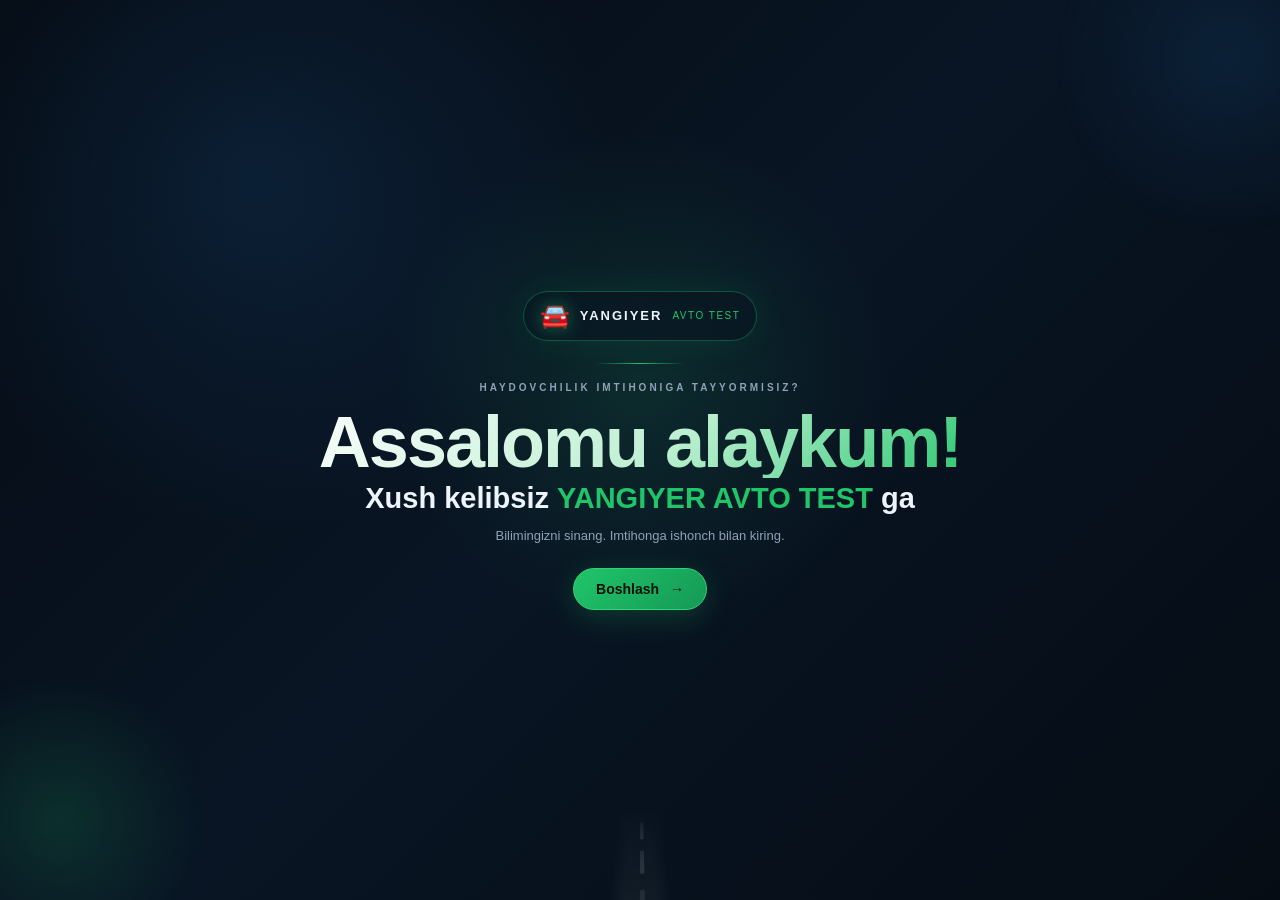
==== app/index.html @ a17d2ba6 "Add files via upload" ====
<!doctype html>
<html lang="uz" data-script="latn">
<head>
<meta charset="utf-8">
<meta name="viewport" content="width=device-width,initial-scale=1">
<title>YANGIYER AVTO TEST</title>
<link rel="stylesheet" href="style.css">
<link rel="stylesheet" href="dev-mode.css">
<script src="til.js"></script>
</head>
<body>
<!-- Zamonaviy kirish animatsiyasi -->
<div id="welcomeIntro" class="welcome-intro" aria-hidden="false">
  <div class="welcome-glow welcome-glow-a"></div>
  <div class="welcome-glow welcome-glow-b"></div>
  <div class="welcome-road"><i></i><i></i><i></i></div>
  <div class="welcome-content">
    <div class="welcome-badge"><span>🚘</span><b>YANGIYER</b><em>AVTO TEST</em></div>
    <div class="welcome-line"></div>
    <p class="welcome-small">HAYDOVCHILIK IMTIHONIGA TAYYORMISIZ?</p>
    <h1>Assalomu alaykum!</h1>
    <h2>Xush kelibsiz <span>YANGIYER AVTO TEST</span> ga</h2>
    <p class="welcome-desc">Bilimingizni sinang. Imtihonga ishonch bilan kiring.</p>
    <button id="welcomeSkip" class="welcome-skip">Boshlash <span>→</span></button>
  </div>
</div>

<div class="app-shell">
<header class="topbar">
  <div class="brand"><div class="brand-mark">YA</div><div><strong>YANGIYER AVTO TEST</strong></div></div>
  <nav class="top-actions">
    <button id="homeBtn" class="top-btn">⌂ Bosh sahifa</button>
    <button id="templatesBtn" class="top-btn"></button>
  </nav>
  <div class="top-right"><button id="fullscreenTopBtn" class="top-btn fullscreen-top-btn" type="button">⛶ To‘liq ekran</button><span id="topExamTimer" class="top-exam-timer" hidden>⏱ <b>25:00</b></span><!--<button id="themeBtn" class="icon-btn">☾ Dark</button>---></div>
</header>



<!-- BOSH SAHIFA: faqat menyu va ko‘rinish yangilandi -->
<section id="homeView" class="page-view home-view">
  <div class="home-hero panel">
    <div class="home-hero-copy">
      <div class="home-kicker">YANGIYER AVTO TEST · OFFLINE</div>
      <h1 id="homeWelcomeTitle">Yo‘l qoidalarini o‘rganish va imtihonga tayyorlanish</h1>
      <p id="homeWelcomeText">Kerakli bo‘limni tanlang, savollarni ishlang va bilimingizni mustahkamlang.</p>
      <button id="homeLoginBtn" class="home-start"><span aria-hidden="true">▶</span> <span id="homeExamText">Imtihonni boshlash</span></button>
    </div>
    <div class="home-hero-stats" aria-label="Dastur tarkibi">
      <div class="home-stat"><b id="homeQuestionStat">1 310</b><span>Savol</span></div>
      <div class="home-stat"><b id="homeTemplateStat">66</b><span>Shablon</span></div>
      <div class="home-stat"><b>100%</b><span>Offline</span></div>
    </div>
  </div>

  <div class="home-section-head">
    <div><h2>O‘quv bo‘limlari</h2><p>Kerakli bo‘limni tanlang va boshlang.</p></div>
  </div>
  <div class="home-menu">
    <button class="home-menu-card" id="homeTemplatesBtn" type="button">
      <span class="home-menu-icon" aria-hidden="true">▤</span><div><b id="homeTemplatesText">Shablonlar</b><small>Imtihon savollari jamlanmasi</small></div><span class="home-menu-arrow" aria-hidden="true">→</span>
    </button>
    <button class="home-menu-card" id="homeGeneralTestBtn" type="button">
      <span class="home-menu-icon" aria-hidden="true">◉</span><div><b>Umumiy testlar</b><small>20, 50 yoki 100 ta savol</small></div><span class="home-menu-arrow" aria-hidden="true">→</span>
    </button>
    <button class="home-menu-card" id="homeAllQuestionsBtn" type="button">
      <span class="home-menu-icon" aria-hidden="true">☷</span><div><b>Barcha savollar</b><small>1 310 ta savol — tartib bo‘yicha</small></div><span class="home-menu-arrow" aria-hidden="true">→</span>
    </button>
    <button class="home-menu-card" id="homeTopicsBtn" type="button">
      <span class="home-menu-icon" aria-hidden="true">▦</span><div><b id="homeTopicsText">Mavzular bo‘yicha</b><small id="homeTopicsSub">Yo‘l harakati qoidalari mavzulari</small></div><span class="home-menu-arrow" aria-hidden="true">→</span>
    </button>
    <button class="home-menu-card" id="homeResultsBtn" type="button">
      <span class="home-menu-icon" aria-hidden="true">◷</span><div><b id="homeResultsText">Natijalar</b><small id="homeResultsSub">Oxirgi test natijangiz</small></div><span class="home-menu-arrow" aria-hidden="true">→</span>
    </button>
    <button class="home-menu-card" id="homeSettingsBtn" type="button">
      <span class="home-menu-icon" aria-hidden="true">⚙</span><div><b id="homeSettingsText">Sozlamalar</b><small id="homeSettingsSub">Test ko‘rinishini sozlash</small></div><span class="home-menu-arrow" aria-hidden="true">→</span>
    </button>
  </div>
  <div class="home-offline-note"><span aria-hidden="true">✓</span> Dastur internet talab qilmaydi. Savollar, rasmlar va videolar kompyuterning o‘zidan ochiladi.</div>
</section>

<!-- SHABLONLAR PANELI -->
<section id="templatesView" class="page-view templates-view" hidden>
  <div class="templates-head">
    <div><div class="home-kicker">2-QADAM</div><h1>Shablonlar</h1></div>
    <div class="home-actions">
    </div>
  </div>
  <input id="templateSearch" class="search template-search" placeholder="⌕  Shablon qidirish...">
  <div id="templateGrid" class="template-grid"></div>
</section>

<!-- MAVZULAR: savollar mavzu bo‘yicha topics.js orqali ajratiladi -->
<section id="topicsView" class="page-view topics-view" hidden>
  <div class="topics-head"><div><div class="home-kicker">MAVZUNI TANLANG</div><h1>Mavzular bo‘yicha test</h1><p>Kerakli mavzuni tanlang. Shu mavzuga tegishli savollar alohida test bo‘lib ochiladi.</p></div><button id="topicsBackHome" class="nav-btn" type="button">← Bosh sahifa</button></div>
  <div class="topics-tools"><input id="topicSearch" class="search" type="search" placeholder="Mavzu qidirish..."><span id="topicCountLabel">Mavzular</span></div>
  <div id="topicGrid" class="topic-grid"></div>
  <p class="topics-footnote">Mavzu guruhlari <code>topics.js</code> faylida boshqariladi. Bir savol bir nechta mavzuga tegishli bo‘lishi mumkin.</p>
</section>

<!-- UMUMIY TESTLAR: savollar sonini tanlash -->
<section id="generalTestView" class="page-view option-view" hidden>
  <div class="option-panel panel">
    <div class="home-kicker">YANGIYER AVTO TEST</div>
    <h1>Umumiy testlar</h1>
    <p>Test uchun savollar sonini tanlang. Savollar va javob variantlari har safar aralashtiriladi.</p>
    <div class="test-count-grid">
      <button class="test-count-card" data-general-count="20"><strong>20</strong><span>ta savol</span><small>Qisqa test</small></button>
      <button class="test-count-card" data-general-count="50"><strong>50</strong><span>ta savol</span><small>O‘rta test</small></button>
      <button class="test-count-card" data-general-count="100"><strong>100</strong><span>ta savol</span><small>To‘liq test</small></button>
    </div>
    <button id="generalBackHome" class="nav-btn option-back">← Bosh sahifa</button>
  </div>
</section>

<!-- SOZLAMALAR: javoblarni aralashtirish faqat shablonlarga ta'sir qiladi -->
<section id="settingsView" class="page-view option-view" hidden>
  <div class="option-panel panel settings-panel">
    <div class="home-kicker">YANGIYER AVTO TEST</div>
    <h1>Sozlamalar</h1>
    <div class="settings-option">
      <div><b>Shablonlarda javob variantlarini aralashtirish</b><p>Faqat “Shablonlar” bo‘limiga ta’sir qiladi. O‘chirib qo‘yilsa, javoblar asl tartibida ko‘rsatiladi.</p></div>
      <label class="switch-control"><input id="shuffleTemplateAnswers" type="checkbox"><span class="switch-slider"></span></label>
    </div>
    <div class="settings-note">“Umumiy testlar” va “Barcha savollar” bo‘limlarida javob variantlari doimo aralashtiriladi. Bu sozlama ularga ta’sir qilmaydi.</div>
    <div class="settings-admin-card dev-settings-card">
      <div><b>Dasturchi rejimi</b><p>Saytdagi matn, savol, javob, shablon, rasm va videolarni shu yerning o‘zida tahrirlash. Faqat dasturchi login/paroli bilan yoqiladi.</p></div>
      <label class="switch-control" title="Dasturchi rejimi"><input id="devModeSwitch" type="checkbox"><span class="switch-slider"></span></label>
    </div>
    <div class="settings-admin-card update-settings-card">
      <div><b>Dastur versiyasi va yangilanish</b><p>Manbani o‘zingiz tanlang. GitHub va Google Drive bir-biridan mustaqil tekshiriladi.</p></div>
      <div class="settings-auto-update">
        <div><b>Avtomatik yangilash</b><p>Yoqilsa, dastur ochiq turganda GitHub har 10 daqiqada tekshiriladi va yangi savollar o‘zi yuklanadi. O‘chiq bo‘lsa — faqat qo‘lda yangilanadi.</p></div>
        <label class="switch-control" title="Avtomatik yangilash"><input id="autoUpdateSwitch" type="checkbox"><span class="switch-slider"></span></label>
      </div>
      <div class="settings-update-actions">
        <button id="checkGithubBtn" class="next-btn" type="button">GitHub’dan yangilash</button>
        <button id="checkDriveBtn" class="nav-btn" type="button">Google Drive’dan yangilash</button>
      </div>
      <div class="settings-version-row"><span>Mahalliy versiya: <b id="currentAppVersion">1.0.0</b></span><span id="updateStatus" role="status">Yangilanish tekshirilmagan.</span></div>
      <div class="settings-local-zip"><b>ZIP fayldan qo‘lda yangilash</b><p>Drive brauzer CORS ruxsatini bermasa, yuklab olingan ZIP’ni shu yerdan tanlang.</p><input id="localUpdateZip" type="file" accept=".zip,application/zip"><button id="installLocalZipBtn" class="nav-btn" type="button">ZIP’dan yangilash</button></div>
    </div>
    <button id="settingsBackHome" class="nav-btn option-back">← Bosh sahifa</button>
  </div>
</section>

<!-- TEST ICHKI QISMI. V9 parser va barcha funksiyalar saqlangan. Python paneli CSS orqali yashiriladi. -->
<main id="quizView" class="workspace" hidden>
  <aside class="sidebar panel legacy-hidden-panel">
    <div class="side-head"><h2>YANGIYER AVTO TEST</h2><button id="refreshBtn" class="mini-btn">↻</button></div>
    <input id="search" class="search" placeholder="⌕  Qidirish...">
    <div id="list" class="file-list"></div>
    <div class="side-total"><div>Jami</div><b id="fileCount">0 ta fayl</b><span id="questionTotal">0 ta savol</span></div>
  </aside>
  <section class="center">
    <div id="empty" class="panel empty"><div class="empty-icon">🚗</div><h2>YANGIYER AVTO TEST</h2><p>Shablonlar panelidan kerakli shablonni tanlang.</p></div>
    <div id="quiz" hidden>
      <div class="quiz-head panel"><div class="quiz-head-left"><div class="quiz-head-question"><div class="question-count"><span data-i18n="question">Savol</span>: <b id="counter">1 / 0</b></div><div id="quizTemplateLabel" class="quiz-template-inline" aria-live="polite"></div><div class="quiz-scale-inline"><span data-i18n="size">Ko‘rinish o‘lchami</span><div class="seg"><button data-scale="small" aria-label="Matnni kichraytirish">A−</button><button data-scale="plus" aria-label="Matnni kattalashtirish">A+</button></div></div></div><div class="progress"><i id="progressBar"></i></div></div><div class="score"><span data-i18n="score">Baho</span>: <b id="score">0</b></div><div class="quiz-timer-inline">⏱ <b id="quizTimer">25:00</b></div><div id="examErrors" class="exam-errors" hidden>Xato: <b id="examErrorCount">0</b>/3</div></div>
      <article class="question-card panel">
        <div class="question-title" id="question"></div>
        <div class="question-body"><div id="answers" class="answers"></div><div id="media" class="main-media"></div></div>
      </article>
        <div class="quiz-nav panel">
          <button id="prev" type="button" class="nav-btn">← Oldingi</button>
          <div id="numbers" class="numbers"></div>
          <button id="next" type="button" class="next-btn">Keyingi →</button>
        </div>
      <section id="explanation" class="panel explanation" hidden></section>
    </div>
  </section>
  <aside class="rightbar legacy-hidden-panel">
    <div class="panel right-card"><h3>Navigatsiya</h3><div class="stat">▦ <span>Barcha savollar</span><b id="navAll">0</b></div><div class="stat green">◉ <span>Javob berilgan</span><b id="navDone">0</b></div><div class="stat yellow">○ <span>Ko‘rib chiqish</span><b id="navReview">0</b></div><div class="stat">□ <span>Javobsiz savollar</span><b id="navEmpty">0</b></div></div>
    <div class="panel right-card"><h3>Sozlamalar</h3><label class="check"><input id="showImages" type="checkbox" checked> <span>Rasmlarni ko‘rsatish</span></label><label class="check"><input id="autoVideo" type="checkbox"> <span>Videolarni avtomatik ijro etish</span></label><label class="check"><input id="autoExplain" type="checkbox"> <span>Izohlarni avtomatik ochish</span></label><label class="check"><input id="separateButtons" type="checkbox" checked> <span>Tugmani alohida ko‘rsatish</span></label></div>
    <div class="panel right-card timer-card"><h3>Taymer</h3><div id="timer">25:00</div><div class="timer-buttons"><button id="timerStart">▶</button><button id="timerPause">Ⅱ</button><button id="timerReset">↻</button></div></div>
    <div class="panel right-card file-info"><h3>Joriy fayl</h3><div id="currentFile">—</div><div id="status">Papka tanlang.</div></div>
  </aside>
</main>

<section id="resultView" class="page-view result-view" hidden>
  <div class="result-card panel"><div class="home-kicker">TEST YAKUNLANDI</div><h1>Natijangiz</h1><div class="result-score" id="resultPercent">0%</div><p id="resultSummary">0 / 0 to‘g‘ri</p>
  <div class="result-stats"><div><b id="resultCorrect">0</b><span>To‘g‘ri</span></div><div><b id="resultWrong">0</b><span>Noto‘g‘ri</span></div><div><b id="resultEmpty">0</b><span>Javobsiz</span></div><div><b id="resultTotal">0</b><span>Jami</span></div></div>
  <div id="resultList" class="result-list"></div><div class="home-actions"><button id="backTemplates" class="nav-btn">← Shablonlar</button><button id="retryBtn" class="next-btn">↻ Qayta ishlash</button><button id="clearMistakesBtn" class="nav-btn danger-btn">🗑 <span data-i18n="clearMistakes">Xatolarni tozalash</span> <span data-mistake-count>0</span></button></div></div>
</section>


<div id="mediaModal" class="media-modal is-hidden" aria-hidden="true"><div class="media-hint">ESC — yopish</div><button id="mediaClose" class="media-close">×</button><div id="mediaModalBody" class="media-modal-body"></div></div>
<footer><span>© 2026 All Rights Reserved. YANGIYER AVTOTEST</span><span>Dastur litsenziyalangan. Ruxsatsiz yuklab olish, nusxalash va tarqatish qat’iyan taqiqlanadi.</span></footer>
</div>
<!-- Yozuv (lotin/kirill): sahifa matnlari o'giriladi va faqat kerakli savollar fayli yuklanadi -->
<script>YOZUV.boot()</script>
<script src="content-update.js"></script>
<script src="topics.js"></script>
<script src="translit.js"></script>
<script src="update-client.js"></script>
<script src="app.js"></script>
<script src="github-token.js"></script>
<script src="dev-mode.js"></script>
<script src="auto-update.js"></script>
</body>
</html>
---- app/style.css ----
[hidden]{display:none!important}
:root{--bg:#07101c;--panel:#101b2a;--panel2:#132235;--line:#26384d;--text:#edf4fb;--muted:#8fa2b8;--green:#20c56a;--green2:#159956;--blue:#1d5f9d;--yellow:#e8c23a;--danger:#e85d5d;--shadow:0 12px 30px rgba(0,0,0,.22);--radius:8px}*{box-sizing:border-box}html,body{margin:0;min-height:100%;font-family:Inter,Segoe UI,Arial,sans-serif;background:var(--bg);color:var(--text)}body{font-size:14px}.app-shell{min-height:100vh;background:radial-gradient(circle at 45% -20%,#17314e 0,#07101c 48%)}button,input{font:inherit}.topbar{height:62px;background:#0b1522;border-bottom:1px solid var(--line);display:flex;align-items:center;padding:0 18px;gap:20px;position:sticky;top:0;z-index:20}.brand{display:flex;align-items:center;gap:10px;min-width:270px}.brand-mark{width:34px;height:34px;border-radius:10px;background:var(--green);color:#07101c;font-size:23px;font-weight:900;display:grid;place-items:center}.brand strong{display:block;font-size:16px}.brand small{display:block;color:var(--muted);font-size:10px;margin-top:2px}.top-actions{display:flex;gap:6px;align-items:center;flex:1}.top-btn,.icon-btn,.mini-btn{border:1px solid transparent;background:transparent;color:var(--text);padding:9px 11px;border-radius:6px;cursor:pointer}.top-btn:hover,.icon-btn:hover,.mini-btn:hover{background:#16263a;border-color:var(--line)}.top-right{display:flex;gap:4px}.workspace{display:grid;grid-template-columns:260px minmax(520px,1fr) 238px;gap:14px;padding:14px;max-width:1600px;margin:auto}.panel{background:linear-gradient(180deg,#111d2c,#0e1927);border:1px solid var(--line);border-radius:var(--radius);box-shadow:var(--shadow)}.sidebar{min-height:calc(100vh - 105px);padding:14px;display:flex;flex-direction:column}.side-head{display:flex;justify-content:space-between;align-items:center}.side-head h2{font-size:14px;margin:0}.search{margin:12px 0;background:#0b1624;border:1px solid var(--line);border-radius:6px;color:var(--text);padding:10px;width:100%;outline:none}.file-list{overflow:auto;flex:1}.item{padding:12px 10px;border-bottom:1px solid var(--line);cursor:pointer;position:relative}.item:hover{background:#14253a}.item.active{background:linear-gradient(90deg,#135f3d,#123326);border-left:3px solid var(--green);padding-left:7px}.item b{display:block}.item small{color:var(--muted)}.item .dot{position:absolute;right:10px;top:14px;width:7px;height:7px;border-radius:50%;background:var(--green)}.side-total{border-top:1px solid var(--line);padding:14px 4px 2px;color:var(--muted);font-size:11px}.side-total b{color:var(--green);margin-right:8px}.center{min-width:0}.controls{display:grid;grid-template-columns:1.2fr 1.6fr 1.1fr 1fr;gap:12px;padding:10px;margin-bottom:14px}.control-group>span{display:block;color:var(--muted);font-size:11px;margin-bottom:6px}.seg{display:flex;gap:4px}.seg button{background:#152438;color:var(--text);border:1px solid #2a4058;border-radius:5px;padding:7px 10px;cursor:pointer;min-width:34px}.seg button.active,.seg button:hover{background:#17643d;border-color:var(--green)}.quiz-head{padding:12px 16px;display:flex;justify-content:space-between;align-items:center;margin-bottom:8px}.question-count{font-size:13px}.question-count b{color:var(--green)}.progress{width:100%;height:5px;background:#203149;border-radius:99px;margin-top:8px;overflow:hidden}.progress i{display:block;height:100%;width:0;background:var(--green);border-radius:99px}.score{color:var(--muted)}.score b{color:var(--green)}.question-card{padding:14px 16px}.question-title{font-size:19px;font-weight:700;line-height:1.35;margin-bottom:12px}.question-body{display:grid;grid-template-columns:minmax(280px,1fr) minmax(280px,48%);gap:16px;align-items:start}.answers{display:flex;flex-direction:column;gap:7px}.answer{width:100%;text-align:left;background:#122234;color:var(--text);border:1px solid #30465e;border-radius:5px;padding:10px 12px;cursor:pointer;transition:.15s}.answer:hover{border-color:#4d79a0;background:#172c43}.answer .key{display:inline-grid;place-items:center;background:#0f4f82;border-radius:3px;width:34px;height:28px;margin-right:10px;font-weight:700}.answer.correct{background:#153f2c;border-color:#28b96b}.answer.wrong{background:#4b2327;border-color:#df5b63}.main-media{display:flex;justify-content:center;min-width:0}.media-img{width:auto;max-width:100%;height:auto;object-fit:contain;border-radius:4px;border:1px solid #2a3e55}.main-video{width:100%;border-radius:5px}.img-small{max-height:260px}.img-medium{max-height:390px}.img-large{max-height:520px}.img-xl{max-height:680px}.img-auto{max-height:none}.quiz-nav{display:flex;justify-content:space-between;align-items:center;padding:9px;margin-top:8px}.nav-btn,.next-btn{border:1px solid var(--line);background:#152438;color:var(--text);padding:9px 16px;border-radius:5px;cursor:pointer}.next-btn{background:#168b4f;border-color:#25b76c}.numbers{display:flex;gap:4px;flex-wrap:wrap;padding:8px}.num{width:34px;height:32px;border:1px solid #526175;background:#152438;color:var(--text);cursor:pointer;border-radius:2px}.num.active{background:#1b8d50;border-color:#39c879}.num.correct{background:#17643d;border-color:#2bc574;color:#fff}.num.wrong{background:#7d252c;border-color:#e85d5d;color:#fff}.num.done{border-color:#238f5c}.explanation{margin-top:8px;padding:14px}.explain-title{color:var(--green);font-weight:700;margin-bottom:6px}.explain-media{display:flex;gap:12px;flex-wrap:wrap;margin-top:10px}.explain-media img,.explain-media video{max-width:320px;max-height:240px;border-radius:5px}.rightbar{display:flex;flex-direction:column;gap:14px}.right-card{padding:14px}.right-card h3{margin:0 0 13px;font-size:14px}.stat{display:grid;grid-template-columns:18px 1fr auto;gap:7px;align-items:center;padding:7px 0;color:#9eb0c3;font-size:12px}.stat b{color:#e8eef6}.stat.green{color:var(--green)}.stat.yellow{color:var(--yellow)}.check{display:flex;gap:8px;align-items:center;padding:7px 0;color:#b9c6d4;font-size:12px;cursor:pointer}.check input{accent-color:var(--green)}.timer-card{text-align:center}.timer-card h3{text-align:left}.timer-card #timer{font-size:27px;font-weight:700;margin:7px 0 12px}.timer-buttons{display:flex;gap:7px}.timer-buttons button{flex:1;border:1px solid var(--line);background:#16263a;color:var(--text);border-radius:5px;padding:9px;cursor:pointer}.timer-buttons #timerStart{background:#16944f}.file-info #currentFile{font-weight:700;overflow-wrap:anywhere}.file-info #status{color:var(--muted);font-size:11px;margin-top:7px}.empty{text-align:center;padding:80px 30px;color:var(--muted)}.empty h2{color:var(--text);margin:12px 0 6px}.empty-icon{font-size:42px}code{color:#6fe09d}footer{height:40px;border-top:1px solid var(--line);display:flex;justify-content:space-between;align-items:center;padding:0 16px;color:#71869d;font-size:11px;background:#09131f}.layout-wide .question-body{grid-template-columns:1fr 42%}.layout-full .workspace{grid-template-columns:230px minmax(650px,1fr) 210px}.scale-90{font-size:13px}.scale-80{font-size:12px}.scale-110{font-size:15px}.scale-120{font-size:16px}body.light{--bg:#eef3f7;--panel:#fff;--panel2:#f5f8fb;--line:#d6dee8;--text:#182333;--muted:#637389;--shadow:0 8px 22px rgba(20,40,70,.08);background:#eef3f7}.light .topbar{background:#fff}.light .top-btn,.light .icon-btn{color:var(--text)}.light .panel{background:#fff}.light .search,.light .seg button,.light .answer,.light .nav-btn,.light .num,.light .timer-buttons button{background:#f4f7fa;color:var(--text);border-color:#d5dde7}.light .answer.correct{background:#d9f4e4;color:#0b6b3a;border-color:#20a95f}.light .answer.wrong{background:#f8dfe2;color:#9a1f2a;border-color:#d84b58}.light .answer.correct .key{background:#17643d;color:#fff}.light .answer.wrong .key{background:#8f2730;color:#fff}.light .num.correct{background:#17643d;border-color:#2bc574;color:#fff}.light .num.wrong{background:#7d252c;border-color:#e85d5d;color:#fff}.light .num.active{background:#1b8d50;border-color:#39c879;color:#fff}.light .file-info #status{color:#637389}@media(max-width:1180px){.workspace{grid-template-columns:220px minmax(500px,1fr)}.rightbar{display:none}.controls{grid-template-columns:1fr 1fr}}@media(max-width:800px){.topbar{height:auto;min-height:62px;flex-wrap:wrap;padding:10px}.brand{min-width:auto}.top-actions{order:3;width:100%;overflow:auto}.workspace{grid-template-columns:1fr;padding:8px}.sidebar{min-height:auto;max-height:260px}.question-body{grid-template-columns:1fr}.main-media{order:-1}.controls{grid-template-columns:1fr 1fr}.question-title{font-size:17px}footer{font-size:9px}}

/* Stable V5 layer: home, template grid, result and media viewer */
.page-view{max-width:1320px;margin:0 auto;padding:34px 24px}
.home-view{min-height:calc(100vh - 102px)}
.home-card{padding:56px 48px;background:linear-gradient(135deg,#10243a,#0d1826);border-radius:12px}
.home-kicker{color:var(--green);font-weight:800;font-size:11px;letter-spacing:2px;margin-bottom:12px}
.home-card h1,.templates-head h1,.result-card h1{font-size:42px;line-height:1.08;margin:0 0 18px}
.home-card h1 span{color:var(--green)}
.home-card p,.templates-head p{color:var(--muted);max-width:700px;line-height:1.7}
.home-actions{display:flex;gap:10px;align-items:center;flex-wrap:wrap;margin-top:24px}
.home-actions label{display:inline-flex;align-items:center;cursor:pointer}
.feature-grid{display:grid;grid-template-columns:repeat(4,1fr);gap:12px;margin-top:16px}
.feature{padding:20px;display:flex;flex-direction:column;gap:8px}.feature b{font-size:16px}.feature span{font-size:12px;color:var(--muted)}
.templates-view{min-height:calc(100vh - 102px)}
.templates-head{display:flex;justify-content:space-between;gap:20px;align-items:end;margin-bottom:18px}
.template-search{max-width:none;margin-bottom:16px}
.template-grid{display:grid;grid-template-columns:repeat(4,minmax(0,1fr));gap:14px}
.template-card{padding:20px;min-height:230px;display:flex;flex-direction:column;align-items:flex-start}
.template-icon{font-size:50px;line-height:1;margin-bottom:16px}
.template-card h3{margin:0 0 6px;font-size:17px}.template-card small{color:var(--muted);overflow-wrap:anywhere;min-height:34px}
.template-card .next-btn{margin-top:auto}.template-status{font-size:11px;color:var(--muted);margin:12px 0}.template-status.ok{color:var(--green)}.template-status.err{color:var(--danger)}
.result-view{min-height:calc(100vh - 102px)}.result-card{padding:42px;max-width:1000px;margin:auto;text-align:center}
.result-score{font-size:72px;font-weight:900;color:var(--green);margin:15px 0 4px}.result-card>p{color:var(--muted)}
.result-stats{display:grid;grid-template-columns:repeat(4,1fr);gap:10px;margin:28px 0}.result-stats>div{background:#122235;border:1px solid var(--line);border-radius:8px;padding:16px}.result-stats b{display:block;font-size:24px}.result-stats span{color:var(--muted);font-size:11px}
.result-list{display:flex;flex-direction:column;gap:6px;text-align:left;margin:20px 0}.result-row{display:grid;grid-template-columns:42px 1fr auto;align-items:center;gap:10px;padding:10px 12px;border-radius:6px;border:1px solid var(--line);background:#122235;color:var(--text);cursor:pointer;text-align:left}.result-row b{font-size:13px}.result-row span{overflow:hidden;text-overflow:ellipsis;white-space:nowrap}.result-row strong{font-size:11px}.result-row.r-ok strong{color:var(--green)}.result-row.r-bad strong{color:var(--danger)}.result-row.r-empty strong{color:var(--yellow)}
.media-modal{position:fixed;inset:0;background:rgba(0,0,0,.94);z-index:9999;display:flex;align-items:center;justify-content:center;padding:60px 30px}.media-modal.is-hidden{display:none!important}.media-modal-body{max-width:96vw;max-height:90vh;display:flex;align-items:center;justify-content:center}.media-modal-body img,.media-modal-body video{max-width:92vw;max-height:86vh;object-fit:contain;border-radius:6px}.media-close{position:absolute;right:22px;top:20px;width:44px;height:44px;border:1px solid #ddd;border-radius:50%;background:#172233;color:#fff;font-size:30px;line-height:1;cursor:pointer}.media-hint{position:absolute;right:75px;top:22px;background:#172b45;border:1px solid #52708f;border-radius:6px;padding:8px 12px;color:#fff;font-size:11px}
@media(max-width:1100px){.template-grid{grid-template-columns:repeat(3,1fr)}.feature-grid{grid-template-columns:repeat(2,1fr)}}
@media(max-width:760px){.templates-head{display:block}.template-grid{grid-template-columns:repeat(2,1fr)}.home-card{padding:34px 24px}.home-card h1,.templates-head h1,.result-card h1{font-size:32px}.result-stats{grid-template-columns:repeat(2,1fr)}}
@media(max-width:480px){.template-grid{grid-template-columns:1fr}.feature-grid{grid-template-columns:1fr}}

/* Home dashboard */
.home-dashboard{display:grid;grid-template-columns:230px minmax(0,1fr);gap:14px;margin-top:18px}
.home-side{padding:10px;height:max-content;display:flex;flex-direction:column;gap:7px}
.home-side-btn{width:100%;display:grid;grid-template-columns:28px 1fr auto;align-items:center;gap:8px;text-align:left;padding:13px 12px;border:1px solid transparent;border-radius:7px;background:transparent;color:var(--text);cursor:pointer;font-size:13px}
.home-side-btn:hover{background:#152438;border-color:var(--line)}
.home-side-btn.active{background:#0f4933;border-color:#20a95f}
.home-side-btn b{font-size:11px;color:var(--muted)}
.home-side-btn.active b{color:#79e5a8}
.home-preview{padding:18px;min-height:310px}
.home-preview-head{display:flex;justify-content:space-between;gap:18px;align-items:center;margin-bottom:16px}
.home-preview-head h2{margin:0 0 5px;font-size:22px}.home-preview-head p{margin:0;color:var(--muted);font-size:12px}
.home-preview-grid{display:grid;grid-template-columns:repeat(3,minmax(0,1fr));gap:10px}
.home-preview-item{display:flex;align-items:center;gap:11px;padding:12px;border:1px solid var(--line);border-radius:7px;background:var(--panel2);cursor:pointer;min-width:0}
.home-preview-item:hover{border-color:var(--green);transform:translateY(-1px)}
.home-preview-icon{font-size:30px}.home-preview-item b{display:block;font-size:12px}.home-preview-item small{display:block;color:var(--muted);font-size:10px;overflow:hidden;text-overflow:ellipsis;white-space:nowrap;max-width:210px;margin-top:3px}
.home-media-item{border:1px solid var(--line);border-radius:7px;background:var(--panel2);padding:7px;cursor:pointer;overflow:hidden}.home-media-item:hover{border-color:var(--green)}
.home-media-item img,.home-media-item video{display:block;width:100%;height:125px;object-fit:cover;border-radius:5px;background:#000}.home-media-item small{display:block;padding:7px 2px 2px;color:var(--muted);font-size:10px;overflow:hidden;text-overflow:ellipsis;white-space:nowrap}
.home-empty{grid-column:1/-1;border:1px dashed var(--line);padding:38px;text-align:center;color:var(--muted);border-radius:7px}
.light .home-side-btn:hover{background:#f4f7fa}.light .home-side-btn.active{background:#d9f4e4;border-color:#20a95f;color:#0b6b3a}.light .home-preview-item,.light .home-media-item{background:#f7f9fb}
@media(max-width:900px){.home-dashboard{grid-template-columns:1fr}.home-side{display:grid;grid-template-columns:repeat(3,1fr)}.home-preview-grid{grid-template-columns:repeat(2,minmax(0,1fr))}.home-side-btn{grid-template-columns:24px 1fr;text-align:center}.home-side-btn b{display:none}.home-preview-head{display:block}.home-preview-head .next-btn{margin-top:12px}}
@media(max-width:520px){.home-preview-grid{grid-template-columns:1fr}.home-side-btn{font-size:11px;padding:10px 5px}}

/* V15: V9 base saqlangan, faqat alohida bosh sahifa va ichki test maketi qo'shildi. */
.top-langs{display:flex;gap:5px;align-items:center}.lang-btn{border:1px solid var(--line);background:#152438;color:var(--text);padding:8px 11px;border-radius:5px;cursor:pointer;font-size:12px}.lang-btn:hover,.lang-btn.active{background:#17643d;border-color:var(--green);color:#fff}
.standalone-home{max-width:600px;margin:8px auto 16px;padding:32px;text-align:center;background:#1b1b1b;border-color:#3b3b3b}.home-logo{width:54px;height:54px;margin:0 auto 15px;border-radius:50%;display:grid;place-items:center;background:var(--green);color:#07101c;font-weight:900;font-size:30px}.standalone-home h1{font-size:25px;margin:4px 0 8px}.standalone-home p{color:#b8c4d0;margin:0 0 20px}.home-start{width:100%;border:0;background:#12bc82;color:#fff;padding:15px;border-radius:9px;font-size:16px;font-weight:700;cursor:pointer}.home-start:hover{background:#0da86f}.home-menu{max-width:600px;margin:0 auto;display:flex;flex-direction:column;gap:10px}.home-menu-card{display:flex;align-items:center;gap:14px;width:100%;padding:15px 17px;background:#1b1b1b;border:1px solid #3b3b3b;color:var(--text);text-align:left;cursor:pointer}.home-menu-card:hover{border-color:var(--green);background:#202020}.home-menu-card>span{font-size:21px;width:25px;text-align:center}.home-menu-card b{display:block;font-size:16px}.home-menu-card small{display:block;color:var(--muted);margin-top:3px}.home-bottom{max-width:600px;margin:14px auto;padding:12px;display:flex;align-items:center;gap:12px}.folder-label{display:inline-flex;align-items:center;cursor:pointer}.home-bottom #homeStatus{color:var(--muted);font-size:11px}
.quiz-style .workspace{grid-template-columns:minmax(0,1fr);max-width:1400px}.quiz-style .legacy-hidden-panel{display:none!important}.quiz-style .center{width:100%}.quiz-style .controls{margin-bottom:10px}.quiz-style .question-card{padding:12px 14px}.quiz-style .question-title{font-size:20px}.quiz-style .question-body{grid-template-columns:minmax(360px,1fr) minmax(360px,48%);min-height:380px}.quiz-style .main-media{min-height:300px;align-items:flex-start}.quiz-style .media-img{max-height:430px}.quiz-style .numbers{justify-content:flex-start}
.home-media-panel{position:fixed;inset:0;background:var(--bg);z-index:500;padding:22px;overflow:auto}.home-media-panel-head{max-width:1300px;margin:0 auto 15px;display:flex;justify-content:space-between;align-items:center}.home-media-panel-head h2{margin:0}.home-media-grid{max-width:1300px;margin:auto;display:grid;grid-template-columns:repeat(4,minmax(0,1fr));gap:12px}.home-media-item{border:1px solid var(--line);border-radius:7px;background:var(--panel2);padding:7px;cursor:pointer;overflow:hidden}.home-media-item img,.home-media-item video{display:block;width:100%;height:180px;object-fit:contain;border-radius:5px;background:#000}.home-media-item small{display:block;padding:7px 2px 2px;color:var(--muted);font-size:10px;overflow:hidden;text-overflow:ellipsis;white-space:nowrap}
.light .lang-btn{background:#f4f7fa;color:var(--text);border-color:#d5dde7}.light .lang-btn:hover,.light .lang-btn.active{background:#159956;border-color:#159956;color:#fff}.light .standalone-home,.light .home-menu-card{background:#fff;border-color:#d6dee8}.light .standalone-home p{color:#637389}.light .home-menu-card:hover{background:#f4f7fa}.light .home-bottom{background:#fff}
@media(max-width:900px){.top-langs{order:4;width:100%;overflow:auto}.quiz-style .question-body{grid-template-columns:1fr}.home-media-grid{grid-template-columns:repeat(2,minmax(0,1fr))}.home-bottom{margin-left:12px;margin-right:12px;flex-wrap:wrap}}
@media(max-width:520px){.home-media-grid{grid-template-columns:1fr}.standalone-home{margin-left:10px;margin-right:10px;padding:24px 18px}.home-menu{margin-left:10px;margin-right:10px}.home-bottom{display:block}.home-bottom #homeStatus{display:block;margin-top:8px}}


/* Login UI */
.login-modal{position:fixed;inset:0;z-index:10000;display:flex;align-items:center;justify-content:center;background:rgba(0,0,0,.78);padding:20px}
.login-modal.is-hidden{display:none!important}
.login-box{width:min(430px,94vw);padding:28px;position:relative;text-align:center;box-shadow:0 20px 70px rgba(0,0,0,.5)}
.login-logo{width:52px;height:52px;border-radius:12px;margin:0 auto 12px;display:grid;place-items:center;background:#18c979;color:#07131d;font-size:28px;font-weight:900}
.login-close{position:absolute;right:12px;top:10px;width:36px;height:36px;border:1px solid #486078;border-radius:50%;background:transparent;color:inherit;font-size:24px;cursor:pointer}
.login-label{display:block;text-align:left;margin:14px 0 6px;font-size:13px}
.login-input{width:100%;box-sizing:border-box;padding:12px 13px;border:1px solid #38516a;border-radius:8px;background:#0c1a2a;color:inherit;outline:none}
.login-input:focus{border-color:#18c979}
.login-error{margin-top:12px;padding:9px;border-radius:7px;border:1px solid #9b3b45;background:rgba(180,40,55,.12);color:#ff8d98}
.login-guest{margin-top:10px;background:transparent;border:0;color:#8fb0ca;cursor:pointer}
.home-account{display:flex;align-items:center;justify-content:flex-end;gap:10px;margin:0 auto 14px;max-width:760px}
.home-account span{font-size:13px;color:#9bb4ca}
.login-top-btn{border-color:#18c979!important}
body.light .login-input{background:#fff;color:#102235;border-color:#c5d3df}
body.light .login-modal{background:rgba(20,30,40,.48)}
/* Final small fixes */
.wrong-answer-video{width:100%;max-width:100%;max-height:430px;object-fit:contain;border-radius:6px;background:#000;cursor:pointer}
.quiz-style .main-media .wrong-answer-video{min-height:0}

/* Light mode: top navigation keeps a clear green active/hover state */
.light .top-actions .top-btn:hover,.light .top-actions .top-btn.active{background:#d9f4e4!important;border-color:#20a95f!important;color:#0b6b3a!important}
.light .top-actions .top-btn:focus-visible{outline:2px solid #20a95f;outline-offset:1px}

.light .seg button.active[data-theme=light]{background:#159956!important;border-color:#159956!important;color:#fff!important;box-shadow:0 0 0 2px rgba(21,153,86,.18)}
.seg button.active[data-theme=dark]{background:#17643d;border-color:#20c879;color:#fff}

/* V23 quiz navigation: keep question numbers visible and bring Next closer */
.quiz-style .quiz-nav{margin-top:5px;margin-bottom:2px;padding:7px 9px}
.quiz-style .numbers{margin-top:0;padding:6px 8px;min-height:44px;max-height:none;overflow:visible}
.quiz-style .numbers .num{width:32px;height:30px}
.quiz-style .quiz-nav .next-btn{margin-left:auto}
.quiz-style #explanation{margin-top:5px}
@media(max-height:760px){.quiz-style .controls{padding:6px 8px}.quiz-style .quiz-head{padding:8px 12px}.quiz-style .question-card{padding:10px 12px}.quiz-style .question-title{margin-bottom:8px}.quiz-style .question-body{min-height:300px}.quiz-style .main-media{min-height:250px}.quiz-style .quiz-nav{padding:5px 8px}.quiz-style .numbers{padding:5px 7px}}

/* Layout buttons: normal / compressed / wide */
body.layout-normal .question-body{grid-template-columns:minmax(280px,1fr) minmax(280px,48%)}
body.layout-wide .question-body{grid-template-columns:1fr 42%}
body.layout-full .workspace{grid-template-columns:230px minmax(650px,1fr) 210px}
body.layout-full .question-body{grid-template-columns:minmax(360px,1fr) minmax(360px,48%)}
.seg button.active{background:#17643d!important;border-color:var(--green)!important;color:#fff!important}
.light .seg button.active{background:#17643d!important;border-color:#20c56a!important;color:#fff!important}
/* V25: keep question numbers safely above the bottom edge */
.quiz-style .numbers{position:relative;z-index:5;margin-top:8px;margin-bottom:12px;padding:8px 10px;min-height:42px;display:flex;align-items:center;box-sizing:border-box}
.quiz-style .quiz-nav{margin-bottom:4px;padding-bottom:6px}
.quiz-style .quiz-nav .next-btn{margin-left:8px}
@media(max-height:760px){.quiz-style .numbers{margin-bottom:0;padding:5px 7px}.quiz-style .quiz-nav{margin-bottom:0}}
/* V26: keep the 100% app view as compact as the previous 90% view. */
.quiz-style .numbers{margin-bottom:12px;padding-bottom:8px}
.quiz-style .quiz-nav{margin-bottom:2px}


/* V28 media layout fix: media never overlaps the answer column. */
.quiz-style .question-body{align-items:start;}
.quiz-style .main-media{width:100%;overflow:hidden;}
.quiz-style .main-media .media-img,.quiz-style .main-media .wrong-answer-video{display:block;width:100%;max-width:100%;height:auto;max-height:430px;object-fit:contain;}
.quiz-style .main-media .wrong-answer-video{min-width:0;}


/* V30 fullscreen: 100% ekran, o‘ng tomonda bo‘sh joy qolmasin */
.fullscreen-btn{white-space:nowrap;padding-inline:14px}
.top-right{margin-right:30px}
:fullscreen, ::backdrop{background:var(--bg)}
html:fullscreen, html:fullscreen body{width:100%;min-width:100%;height:100%;min-height:100%;margin:0;overflow:auto}
html:fullscreen body{zoom:1 !important}
html:fullscreen .app-shell{width:100vw;min-width:100vw;min-height:100vh}
html:fullscreen .workspace{width:100%;max-width:none;margin:0 auto}
html:fullscreen .page-view,html:fullscreen .home-view,html:fullscreen .templates-view,html:fullscreen .result-view{width:100%;max-width:none}
@media(max-width:1000px){.top-right{margin-right:12px}.fullscreen-btn{padding-inline:10px}}


/* V31: bosh sahifada faqat Kirish ko'rinadi; Dark/Light va To'liq ekran shablon/test sahifalarida. */
.view-home .top-actions > .top-btn:not(#loginBtn){display:none!important}
.view-home .top-actions{justify-content:flex-end;flex:1}
.view-home .top-right{display:none!important}
.view-home #loginBtn{display:inline-flex!important;align-items:center}
/* Shablon va test sahifalarida mavzu va to'liq ekran tugmalari doim ko'rinsin. */
.view-templates .top-right,.view-quiz .top-right,.view-result .top-right{display:flex!important;align-items:center;gap:8px;margin-left:6px;margin-right:18px}
.view-templates #themeBtn,.view-quiz #themeBtn,.view-result #themeBtn{display:inline-flex!important}
.view-templates #fullscreenBtn,.view-quiz #fullscreenBtn,.view-result #fullscreenBtn{display:inline-flex!important;align-items:center}
/* Fullscreen tugmasi mavzu tugmasini yopmasin. */
.top-right{flex:0 0 auto;white-space:nowrap}
@media(max-width:900px){
  .view-home .topbar{gap:10px;padding:0 10px}
  .view-home .brand{min-width:auto;flex:1}
  .view-home .top-langs{width:auto;order:initial;flex:0 1 auto}
  .view-home .top-actions{flex:0 0 auto}
  .view-templates .top-right,.view-quiz .top-right,.view-result .top-right{margin-right:8px}
}


/* v32 robust theme controls */
body.light .topbar, body.light .panel, body.light .card, body.light .question-card, body.light .answers, body.light .rightbar { background-color:#fff !important; color:#102235 !important; }
body.light button.active, body.light .seg button.active, body.light .nav-btn.active, body.light .top-btn.active { background:#18c979 !important; color:#062b1a !important; border-color:#18c979 !important; }
body.light #themeBtn, body.light .icon-btn { color:#102235 !important; }
body:not(.light) #themeBtn, body:not(.light) .icon-btn { color:inherit; }

/* V33 targeted fixes: one toolbar only, visible question numbers in fullscreen, working text scale */
/* Prevent duplicated controls caused by fullscreen/browser layout. Keep only the real topbar controls. */
.quiz-style .topbar + .topbar,
.app-shell > .top-actions,
.app-shell > .top-right,
.app-shell > .top-langs{display:none!important}

/* Fullscreen must preserve the bottom navigation and question numbers. */
html:fullscreen,
html:fullscreen body,
html:fullscreen .app-shell{width:100vw!important;min-width:100vw!important;height:100vh!important;min-height:100vh!important;overflow:auto!important}
html:fullscreen .workspace{padding-bottom:24px!important}
html:fullscreen .quiz-style .numbers{display:flex!important;visibility:visible!important;opacity:1!important;position:relative!important;bottom:auto!important;left:auto!important;margin:8px 0 24px!important;min-height:46px!important;overflow:visible!important}
html:fullscreen .quiz-style .quiz-nav{margin-bottom:6px!important}

/* Text-size controls: apply to the quiz UI itself, not CSS zoom, so fullscreen stays intact. */
:root{--quiz-text-scale:1}
.quiz-style .center{font-size:calc(14px * var(--quiz-text-scale))}
.quiz-style .question-title{font-size:calc(20px * var(--quiz-text-scale))}
.quiz-style .answer{font-size:calc(14px * var(--quiz-text-scale))}
.quiz-style .quiz-nav button,.quiz-style .numbers .num{font-size:calc(14px * var(--quiz-text-scale))}

/* V38: question numbers must stay inside the visible test area at 100% and after fullscreen. */
.quiz-style .question-body{min-height:0!important}
.quiz-style .main-media{min-height:0!important}
.quiz-style .question-card{padding-bottom:8px!important}
.quiz-style .quiz-nav{margin-top:6px!important;margin-bottom:0!important;padding-bottom:4px!important}
.quiz-style .numbers{margin-top:6px!important;margin-bottom:0!important;padding-top:5px!important;padding-bottom:5px!important;min-width:0!important;align-items:center!important}

/* V42: A+ / A- kattalashtirganda savol raqamlari doira shaklini saqlaydi. */
.quiz-style .numbers .num{flex:0 0 32px!important;width:32px!important;height:32px!important;min-width:32px!important;min-height:32px!important;padding:0!important;margin:0!important;border-radius:50%!important;display:inline-flex!important;align-items:center!important;justify-content:center!important;line-height:1!important;font-size:13px!important;box-sizing:border-box!important}
.quiz-style .numbers{gap:4px!important;overflow:visible!important}

/* Fullscreen uses the same compact quiz flow, so the number bar does not fall below the viewport. */
html:fullscreen .quiz-style .question-body{min-height:0!important}
html:fullscreen .quiz-style .main-media{min-height:0!important}
html:fullscreen .quiz-style .question-card{padding-bottom:8px!important}
html:fullscreen .quiz-style .numbers{margin:6px 0 0!important;padding-bottom:5px!important}
html:fullscreen .quiz-style .quiz-nav{margin-bottom:0!important}

/* V39: barcha savol rasmlarini bir xil ko‘rinish maydonida ushlash.
   Rasmning asl fayl o‘lchami sahifadagi hajmni o‘zgartirmaydi. */
.quiz-style .main-media .media-img{
  display:block;
  width:100%;
  max-width:100%;
  object-fit:contain;
  object-position:center;
}
.quiz-style .main-media .media-img.img-small{height:260px!important;max-height:none!important;}
.quiz-style .main-media .media-img.img-medium{height:390px!important;max-height:none!important;}
.quiz-style .main-media .media-img.img-large{height:430px!important;max-height:none!important;}
.quiz-style .main-media .media-img.img-xl{height:430px!important;max-height:none!important;}
.quiz-style .main-media .media-img.img-auto{height:390px!important;max-height:none!important;}


/* V40: barcha savol rasmlari bir xil ko‘rinish maydonida chiqadi. */
.quiz-style .main-media{
  display:flex!important;
  align-items:center!important;
  justify-content:center!important;
  width:100%!important;
  overflow:hidden!important;
}
.quiz-style .main-media .media-img{
  display:block!important;
  width:100%!important;
  max-width:100%!important;
  height:390px!important;
  max-height:390px!important;
  object-fit:contain!important;
  object-position:center!important;
}
/* Rasm o‘lchami tugmalari bosilganda ham barcha rasmlar o‘zaro bir xil qoladi. */
.quiz-style .main-media .media-img.img-small{height:260px!important;max-height:260px!important;}
.quiz-style .main-media .media-img.img-medium{height:390px!important;max-height:390px!important;}
.quiz-style .main-media .media-img.img-large,.quiz-style .main-media .media-img.img-xl{height:430px!important;max-height:430px!important;}
.quiz-style .main-media .media-img.img-auto{height:390px!important;max-height:390px!important;}

/* V42: quiz media and bottom controls alignment */
#quiz{display:flex;flex-direction:column;min-height:0}
.question-card{padding:14px 16px 8px;overflow:hidden}
.question-body{align-items:stretch;min-height:360px}
.main-media{height:100%;min-height:360px;align-items:stretch;justify-content:stretch}
.main-media .media-img,.main-media .main-video{display:block;width:100%;height:100%;max-width:none;max-height:none;object-fit:cover;margin:0}
/* Keep every question image inside the same visible frame. */
.main-media .img-small{min-height:220px}
.main-media .img-medium{min-height:360px}
.main-media .img-large{min-height:480px}
.main-media .img-xl{min-height:600px}
.main-media .img-auto{min-height:360px}
/* Bottom navigation remains directly above the question numbers. */
.quiz-nav{margin-top:8px;min-height:54px;position:relative;z-index:2}
.quiz-nav #prev{margin-right:auto}
.quiz-nav #showExplain{margin:0 auto}
.quiz-nav #next{margin-left:auto}
.numbers{margin-top:8px;min-height:50px;position:relative;z-index:2;overflow:visible}
#numbers{padding-bottom:8px}
@media (min-width:801px){
  .question-card{min-height:430px}
}
@media (max-width:800px){
  .question-body{min-height:0}
  .main-media{min-height:220px}
  .main-media .media-img,.main-media .main-video{height:auto;min-height:220px;max-height:420px;object-fit:contain}
}
/* Fullscreen: reserve space for the navigation and numbered buttons. */
:fullscreen #quiz{padding-bottom:10px}
:fullscreen .question-card{min-height:0}
:fullscreen .question-body{min-height:min(48vh,430px)}
:fullscreen .main-media{min-height:min(48vh,430px)}
:fullscreen .numbers{flex-wrap:nowrap;overflow-x:auto}

/* V42.1: bottom question numbers like the provided example */
.quiz-style .numbers,
#numbers{
  display:flex !important;
  align-items:center !important;
  justify-content:center !important;
  gap:10px !important;
  flex-wrap:wrap !important;
  width:100% !important;
  min-height:72px !important;
  margin:10px 0 14px !important;
  padding:8px 14px 14px !important;
  overflow:visible !important;
}
.quiz-style .numbers .num,
#numbers .num{
  width:46px !important;
  height:46px !important;
  min-width:46px !important;
  border-radius:50% !important;
  border:1px solid #33465c !important;
  background:#0d1928 !important;
  color:#eef4fb !important;
  font-weight:700 !important;
  box-shadow:0 0 0 1px rgba(255,255,255,.04),0 3px 12px rgba(0,0,0,.35) !important;
}
.quiz-style .numbers .num.active,
#numbers .num.active{
  background:#ffe51b !important;
  color:#111820 !important;
  border-color:#fff36a !important;
  box-shadow:0 0 14px rgba(255,229,27,.7) !important;
}
.quiz-style .numbers .num.correct,
#numbers .num.correct{
  background:#17643d !important;
  border-color:#39c879 !important;
  color:#fff !important;
}
.quiz-style .numbers .num.wrong,
#numbers .num.wrong{
  background:#7d252c !important;
  border-color:#e85d5d !important;
  color:#fff !important;
}
@media(max-width:900px){
  .quiz-style .numbers,#numbers{gap:7px !important}
  .quiz-style .numbers .num,#numbers .num{width:40px !important;height:40px !important;min-width:40px !important}
}
:fullscreen .quiz-style .numbers,
:fullscreen #numbers{
  display:flex !important;
  visibility:visible !important;
  opacity:1 !important;
  justify-content:center !important;
  min-height:70px !important;
  margin:8px 0 16px !important;
  padding-bottom:12px !important;
  overflow:visible !important;
}


/* V46: question numbers must be clearly visible in their own row. */
.quiz-style .quiz-nav,
.quiz-nav{
  display:flex !important;
  align-items:center !important;
  justify-content:space-between !important;
  gap:12px !important;
  min-height:54px !important;
  padding:8px 12px !important;
  margin:6px 0 4px !important;
}
.quiz-nav #prev{margin:0 !important}
.quiz-nav #next{margin:0 0 0 auto !important}
.numbers-row{
  display:block !important;
  width:100% !important;
  min-height:66px !important;
  margin:4px 0 4px !important;
  padding:8px 12px !important;
  overflow:visible !important;
  position:relative !important;
  z-index:3 !important;
}
.numbers-row .numbers,
#numbers{
  display:flex !important;
  align-items:center !important;
  justify-content:center !important;
  gap:8px !important;
  flex-wrap:wrap !important;
  width:100% !important;
  min-height:48px !important;
  padding:0 !important;
  margin:0 !important;
  overflow:visible !important;
  background:transparent !important;
  border:0 !important;
  box-shadow:none !important;
}
.numbers-row .numbers .num,
#numbers .num{
  width:44px !important;
  height:44px !important;
  min-width:44px !important;
  border-radius:50% !important;
  background:#123d2b !important;
  border:1px solid #20c56a !important;
  color:#edf4fb !important;
  box-shadow:0 2px 10px rgba(0,0,0,.28) !important;
}
.numbers-row .numbers .num.active,
#numbers .num.active{
  background:#20c56a !important;
  color:#07101c !important;
  border-color:#5eea9a !important;
  box-shadow:0 0 14px rgba(32,197,106,.5) !important;
}
.numbers-row .numbers .num.correct,
#numbers .num.correct{background:#17643d !important;border-color:#39c879 !important;color:#fff !important}
.numbers-row .numbers .num.wrong,
#numbers .num.wrong{background:#7d252c !important;border-color:#e85d5d !important;color:#fff !important}
.explain-row{
  display:flex !important;
  justify-content:center !important;
  align-items:center !important;
  margin:4px 0 10px !important;
  min-height:44px !important;
  position:relative !important;
  z-index:3 !important;
}
.explain-row #showExplain{min-width:210px}
:fullscreen .numbers-row,
:fullscreen #numbers{
  display:flex !important;
  visibility:visible !important;
  opacity:1 !important;
  overflow:visible !important;
}
@media(max-width:900px){
  .numbers-row .numbers,#numbers{gap:6px !important}
  .numbers-row .numbers .num,#numbers .num{width:38px !important;height:38px !important;min-width:38px !important}
}
@media(max-height:760px){
  .numbers-row{min-height:56px !important;padding:6px 8px !important}
  .numbers-row .numbers .num,#numbers .num{width:36px !important;height:36px !important;min-width:36px !important}
  .explain-row{margin-bottom:6px !important}
}


/* V47: question numbers in the same bottom navigation row, matching the requested V42-style yellow active button. */
.quiz-style .quiz-nav,
.quiz-nav{
  display:flex !important;
  align-items:center !important;
  gap:14px !important;
  min-height:74px !important;
  padding:8px 14px !important;
  margin:8px 0 6px !important;
  overflow:hidden !important;
}
.quiz-nav #prev{margin:0 !important;flex:0 0 auto !important}
.quiz-nav #next{margin:0 !important;flex:0 0 auto !important}
.quiz-nav #numbers,
.quiz-nav .numbers{
  display:flex !important;
  flex:1 1 auto !important;
  min-width:0 !important;
  align-items:center !important;
  justify-content:center !important;
  gap:9px !important;
  flex-wrap:nowrap !important;
  overflow-x:auto !important;
  overflow-y:hidden !important;
  padding:4px 6px !important;
  margin:0 !important;
  min-height:54px !important;
  background:transparent !important;
  border:0 !important;
  box-shadow:none !important;
  scrollbar-width:thin;
}
.quiz-nav #numbers .num,
.quiz-nav .numbers .num{
  width:44px !important;
  height:44px !important;
  min-width:44px !important;
  flex:0 0 44px !important;
  border-radius:50% !important;
  background:#0d1928 !important;
  border:1px solid #20c56a !important;
  color:#edf4fb !important;
  font-weight:700 !important;
  box-shadow:0 2px 10px rgba(0,0,0,.28) !important;
}
.quiz-nav #numbers .num.active,
.quiz-nav .numbers .num.active{
  background:#ffe51b !important;
  color:#111820 !important;
  border-color:#fff36a !important;
  box-shadow:0 0 14px rgba(255,229,27,.7) !important;
}
.quiz-nav #numbers .num.correct,
.quiz-nav .numbers .num.correct{
  background:#17643d !important;
  border-color:#39c879 !important;
  color:#fff !important;
}
.quiz-nav #numbers .num.wrong,
.quiz-nav .numbers .num.wrong{
  background:#7d252c !important;
  border-color:#e85d5d !important;
  color:#fff !important;
}
/* The explanation button stays below the number/navigation row. */
.explain-row{margin:6px 0 10px !important;min-height:48px !important}
@media(max-width:900px){
  .quiz-style .quiz-nav,.quiz-nav{gap:8px !important;padding:7px 8px !important}
  .quiz-nav #numbers,.quiz-nav .numbers{gap:7px !important}
  .quiz-nav #numbers .num,.quiz-nav .numbers .num{width:38px !important;height:38px !important;min-width:38px !important;flex-basis:38px !important}
  .quiz-nav #prev,.quiz-nav #next{padding:8px 10px !important}
}
:fullscreen .quiz-style .quiz-nav,
:fullscreen .quiz-nav{overflow:hidden !important}
:fullscreen .quiz-nav #numbers{display:flex !important;visibility:visible !important;opacity:1 !important}


/* V49: test ochilganda shablon raqami ko‘rinsin, chiqish tugmasi esa ko‘rinmasin. */
.active-template-label{display:none;font-weight:800;letter-spacing:.6px;font-size:17px;white-space:nowrap;color:var(--text)}
.view-quiz .active-template-label{display:block}
.view-quiz .fullscreen-btn{display:none!important}
:fullscreen .view-quiz .fullscreen-btn{display:none!important}
@media(max-width:900px){.active-template-label{font-size:14px}.view-quiz .top-actions{flex:1}}


/* V53: shablonlar kartalari — namuna ko'rinishidagi 3 ustunli joylashuv */
.templates-view{max-width:1180px;padding-top:26px}
.template-grid{
  display:grid;
  grid-template-columns:repeat(3,minmax(0,1fr));
  gap:16px;
  align-items:stretch;
}
.template-card{
  min-height:0;
  height:210px;
  padding:22px 20px 20px;
  display:flex;
  flex-direction:column;
  align-items:center;
  justify-content:flex-start;
  text-align:center;
  background:linear-gradient(180deg,#132235,#101b2a);
  border:1px solid #24394f;
  border-radius:8px;
  box-shadow:0 8px 18px rgba(0,0,0,.16);
  transition:transform .16s ease,border-color .16s ease,box-shadow .16s ease;
}
.template-card:hover,
.template-card:focus-within{
  transform:translateY(-2px);
  border-color:#27b96c;
  box-shadow:0 10px 24px rgba(0,0,0,.24);
}
.template-icon{
  height:72px;
  margin:0 0 12px;
  display:grid;
  place-items:center;
  font-size:56px;
  line-height:1;
  filter:drop-shadow(0 5px 7px rgba(0,0,0,.24));
}
.template-card h3{
  margin:0;
  font-size:18px;
  font-weight:800;
  color:var(--text);
}
.template-card .next-btn{
  margin-top:auto;
  min-width:92px;
  padding:10px 16px;
  background:linear-gradient(180deg,#209b5b,#168b4f);
  border-color:#2abf71;
  border-radius:5px;
}
.template-card .next-btn:hover{
  background:#1ca45e;
}
@media(max-width:900px){
  .template-grid{grid-template-columns:repeat(2,minmax(0,1fr));}
}
@media(max-width:560px){
  .template-grid{grid-template-columns:1fr;}
}


/* V54: shablon kartalarini namuna ko‘rinishidagi katta va real ikonkalarga moslash */
.template-grid{grid-template-columns:repeat(3,minmax(0,1fr));gap:14px;align-items:stretch}
.template-card{min-height:185px;padding:22px 18px;align-items:center;justify-content:flex-start;text-align:center;background:linear-gradient(180deg,#152334 0%,#101c2a 100%);border:1px solid #294159;border-radius:7px;box-shadow:0 8px 20px rgba(0,0,0,.14)}
.template-card:first-child{border-color:#20a76b;box-shadow:0 0 0 1px rgba(32,167,107,.12),0 8px 22px rgba(0,0,0,.18)}
.template-icon{width:112px;height:82px;display:flex;align-items:center;justify-content:center;margin:0 0 8px;font-size:0;line-height:1}
.template-icon img{display:block;max-width:100%;max-height:100%;width:auto;height:auto;object-fit:contain}
.template-card h3{margin:0 0 16px;font-size:18px;font-weight:800;letter-spacing:.1px;color:#eef4fa}
.template-card .next-btn{margin-top:auto;min-width:100px;padding:10px 20px;background:linear-gradient(180deg,#16975a,#117a48);border-color:#25b76c;border-radius:5px;color:#eaf7ef;font-size:14px;box-shadow:inset 0 1px rgba(255,255,255,.08)}
.template-card .next-btn:hover{filter:brightness(1.08)}
@media(max-width:900px){.template-grid{grid-template-columns:repeat(2,minmax(0,1fr))}}
@media(max-width:560px){.template-grid{grid-template-columns:1fr}.template-card{min-height:170px}}


/* === YANGIYER AVTO TEST — modern welcome intro === */
.welcome-intro{position:fixed;inset:0;z-index:100000;overflow:hidden;display:grid;place-items:center;background:
radial-gradient(circle at 50% 42%,rgba(32,197,106,.13),transparent 30%),
radial-gradient(circle at 20% 20%,rgba(29,95,157,.20),transparent 28%),
linear-gradient(135deg,#050b13 0%,#091524 48%,#050c14 100%);
opacity:1;visibility:visible;transition:opacity .7s ease,visibility .7s ease}
.welcome-intro.is-leaving{opacity:0;visibility:hidden;pointer-events:none}
.welcome-content{position:relative;z-index:3;text-align:center;width:min(760px,92vw);padding:35px 24px}
.welcome-badge{display:inline-flex;align-items:center;gap:10px;padding:10px 16px;border:1px solid rgba(32,197,106,.35);border-radius:999px;background:rgba(9,23,35,.72);box-shadow:0 0 35px rgba(32,197,106,.10);animation:welcomeDrop .8s cubic-bezier(.2,.8,.2,1) both}
.welcome-badge span{font-size:24px;filter:drop-shadow(0 0 9px rgba(32,197,106,.5))}
.welcome-badge b{font-size:13px;letter-spacing:2px;color:#edf4fb}.welcome-badge em{font-size:10px;font-style:normal;color:#20c56a;letter-spacing:1.5px}
.welcome-line{height:1px;width:90px;margin:22px auto 18px;background:linear-gradient(90deg,transparent,#20c56a,transparent);animation:welcomeExpand 1s .35s ease both}
.welcome-small{margin:0;color:#8fa2b8;font-size:10px;letter-spacing:3px;font-weight:800;animation:welcomeRise .7s .45s ease both}
.welcome-content h1{margin:13px 0 4px;font-size:clamp(38px,7vw,72px);line-height:1;font-weight:900;letter-spacing:-2px;background:linear-gradient(135deg,#fff,#bcefd1 55%,#20c56a);-webkit-background-clip:text;background-clip:text;color:transparent;animation:welcomeRise .75s .58s ease both}
.welcome-content h2{margin:0;font-size:clamp(18px,3vw,29px);color:#edf4fb;font-weight:600;animation:welcomeRise .75s .72s ease both}
.welcome-content h2 span{color:#20c56a;font-weight:850}
.welcome-desc{margin:13px auto 25px;color:#8fa2b8;font-size:13px;animation:welcomeRise .75s .86s ease both}
.welcome-skip{border:1px solid #2bd47a;background:linear-gradient(135deg,#20c56a,#159956);color:#04100a;border-radius:999px;padding:12px 22px;font-weight:850;cursor:pointer;box-shadow:0 8px 30px rgba(32,197,106,.22);animation:welcomeRise .75s 1s ease both, welcomePulse 2s 1.8s ease-in-out infinite;transition:transform .2s,box-shadow .2s}
.welcome-skip:hover{transform:translateY(-2px);box-shadow:0 12px 38px rgba(32,197,106,.32)}.welcome-skip span{display:inline-block;margin-left:7px;transition:transform .2s}.welcome-skip:hover span{transform:translateX(4px)}
.welcome-glow{position:absolute;border-radius:50%;filter:blur(2px);pointer-events:none}.welcome-glow-a{width:320px;height:320px;left:-100px;bottom:-80px;background:radial-gradient(circle,rgba(32,197,106,.16),transparent 65%);animation:welcomeFloat 7s ease-in-out infinite}.welcome-glow-b{width:380px;height:380px;right:-140px;top:-130px;background:radial-gradient(circle,rgba(29,95,157,.18),transparent 65%);animation:welcomeFloat 9s 1s ease-in-out infinite reverse}
.welcome-road{position:absolute;left:0;right:0;bottom:-40px;height:170px;opacity:.32;transform:perspective(280px) rotateX(50deg);background:linear-gradient(90deg,transparent 48%,rgba(255,255,255,.14) 49%,rgba(255,255,255,.14) 51%,transparent 52%);mask-image:linear-gradient(to top,black,transparent);-webkit-mask-image:linear-gradient(to top,black,transparent)}
.welcome-road i{position:absolute;left:50%;width:4px;height:34px;background:#fff;border-radius:9px;animation:roadMove 1.1s linear infinite}.welcome-road i:nth-child(1){top:25px}.welcome-road i:nth-child(2){top:78px;opacity:.65}.welcome-road i:nth-child(3){top:132px;opacity:.35}
@keyframes welcomeDrop{from{opacity:0;transform:translateY(-18px) scale(.94)}to{opacity:1;transform:none}}@keyframes welcomeExpand{from{opacity:0;width:0}to{opacity:1;width:90px}}@keyframes welcomeRise{from{opacity:0;transform:translateY(18px)}to{opacity:1;transform:none}}@keyframes welcomePulse{0%,100%{box-shadow:0 8px 30px rgba(32,197,106,.22)}50%{box-shadow:0 8px 42px rgba(32,197,106,.40)}}@keyframes welcomeFloat{0%,100%{transform:translate(0,0)}50%{transform:translate(28px,-18px)}}@keyframes roadMove{from{transform:translateY(-45px);opacity:0}20%{opacity:1}to{transform:translateY(115px);opacity:0}}
@media(max-width:600px){.welcome-content{padding:25px 14px}.welcome-badge{gap:7px;padding:9px 12px}.welcome-content h1{letter-spacing:-1px}.welcome-desc{font-size:12px}.welcome-road{bottom:-55px}}
@media(prefers-reduced-motion:reduce){.welcome-intro *{animation:none!important;transition:none!important}}

/* === FINAL QUIZ FIXES === */
.quiz-timer-inline{
  display:flex;align-items:center;justify-content:center;min-width:92px;
  padding:9px 13px;border-radius:12px;background:rgba(255,193,7,.12);
  border:1px solid rgba(255,193,7,.35);font-size:17px;
}
.exam-errors{
  display:flex;align-items:center;justify-content:center;gap:4px;
  padding:9px 12px;border-radius:12px;background:rgba(220,53,69,.12);
  border:1px solid rgba(220,53,69,.35);font-weight:700;
}
#quizTimer{font-variant-numeric:tabular-nums}
#quizTimer.time-warning{color:#d88900}
#quizTimer.time-danger{color:#d33}
.quiz-nav{display:flex;align-items:center;gap:10px;flex-wrap:nowrap}
.quiz-nav .numbers{flex:1;display:flex;justify-content:center;gap:7px;flex-wrap:nowrap;min-width:0;overflow:visible}
.quiz-nav .numbers button{flex:0 0 32px;width:32px;height:32px;border-radius:50%;padding:0}
#clearMistakesExamBtn{white-space:nowrap}
.danger-btn{border-color:rgba(220,53,69,.45)!important}
.quiz-style .question-body,
body.layout-normal .quiz-style .question-body{grid-template-columns:minmax(0,1fr) minmax(240px,34%)!important}
body.layout-wide .quiz-style .question-body{grid-template-columns:minmax(0,1fr) minmax(250px,36%)!important}
body.layout-full .quiz-style .question-body{grid-template-columns:minmax(0,1fr) minmax(230px,32%)!important}
.quiz-style .main-media{min-width:0!important;min-height:0!important;max-height:250px!important;overflow:hidden!important;display:flex!important;align-items:center!important;justify-content:center!important}
.quiz-style .main-media .media-img,
.quiz-style .main-media .wrong-answer-video,
.quiz-style .main-media video{
  display:block!important;width:auto!important;height:auto!important;
  max-width:430px!important;max-height:230px!important;object-fit:contain!important;margin:0 auto!important;
}
.quiz-style .main-media .media-img.img-large{max-height:230px!important}
.quiz-style .main-media .media-img.img-medium{max-height:210px!important}
.quiz-style .main-media .media-img.img-small{max-height:180px!important}
@media(max-width:1000px){
  .quiz-nav .numbers{gap:4px}.quiz-nav .numbers button{flex-basis:29px;width:29px;height:29px}
  #clearMistakesExamBtn{font-size:12px;padding:7px 9px}
}
@media(max-width:760px){
  .quiz-nav{flex-wrap:wrap}.quiz-nav .numbers{order:3;flex-basis:100%;overflow-x:auto;justify-content:flex-start;padding:5px 2px}
  .quiz-timer-inline{min-width:76px;font-size:14px}.exam-errors{font-size:13px}
}

/* V55: user-requested cleaner exam interface */
.view-templates #loginBtn,
.view-quiz #loginBtn,
.view-result #loginBtn{display:none!important}
.view-home #loginBtn{display:inline-flex!important;align-items:center}
.top-actions #settingsBtn,
.top-actions #helpBtn{display:none!important}

/* Only A-/A+ controls; no numeric percentage and no Reset button. */
.quiz-style .controls{grid-template-columns:1.1fr 1.7fr 1fr!important;align-items:end}
.quiz-style .control-group-theme{justify-self:end}
.quiz-style .seg button[data-scale]{min-width:48px;font-weight:800}

/* Bigger, equal media area for every question. */
.quiz-style .question-body{grid-template-columns:minmax(0,1fr) minmax(430px,50%)!important;gap:18px!important;align-items:stretch!important;min-height:430px!important}
.quiz-style .answers{height:100%}
.quiz-style .main-media{min-height:430px!important;height:430px!important;max-height:430px!important;width:100%!important;overflow:visible!important;display:flex!important;align-items:stretch!important;justify-content:stretch!important}
.quiz-style .media-frame{position:relative;width:100%;height:430px;display:flex;align-items:center;justify-content:center;background:#091521;border:1px solid var(--line);border-radius:7px;overflow:hidden}
.quiz-style .main-media .media-img,
.quiz-style .main-media .main-video,
.quiz-style .main-media .wrong-answer-video{display:block!important;width:100%!important;height:100%!important;max-width:none!important;max-height:none!important;object-fit:contain!important;margin:0!important;border:0!important;border-radius:0!important;background:#091521}
.quiz-style .main-media .media-img.img-small,
.quiz-style .main-media .media-img.img-medium,
.quiz-style .main-media .media-img.img-large,
.quiz-style .main-media .media-img.img-xl{width:100%!important;height:100%!important;max-width:100%!important;max-height:100%!important}

/* Clearly visible triangle for question video. */
.quiz-style .media-video-btn{position:absolute;left:14px;bottom:14px;width:54px;height:54px;border:2px solid #fff;border-radius:50%;background:#159956;color:#fff;font-size:24px;line-height:1;display:grid;place-items:center;cursor:pointer;box-shadow:0 5px 18px rgba(0,0,0,.5);z-index:4}
.quiz-style .media-video-btn:hover{transform:scale(1.06);filter:brightness(1.12)}

/* Full-screen button lives inside the exam, not in the browser-style header. */
.quiz-fullscreen-btn{min-width:48px;height:42px;padding:8px 12px;font-size:20px;font-weight:800;display:inline-flex;align-items:center;justify-content:center}
.view-quiz .quiz-fullscreen-btn{display:inline-flex!important}

/* Keep bottom question numbers vivid green and easy to notice. */
.quiz-style .quiz-nav{margin-top:10px!important}
.quiz-style .quiz-nav #numbers,
.quiz-style .quiz-nav .numbers{gap:8px!important}
.quiz-style .quiz-nav #numbers .num,
.quiz-style .quiz-nav .numbers .num{width:40px!important;height:40px!important;min-width:40px!important;border-radius:50%!important;background:#0e2531!important;border:2px solid #1cff82!important;color:#eafff3!important;font-weight:800!important;box-shadow:0 0 8px rgba(28,255,130,.18)!important}
.quiz-style .quiz-nav #numbers .num.active,
.quiz-style .quiz-nav .numbers .num.active{background:#c9ff18!important;border-color:#c9ff18!important;color:#07101c!important;box-shadow:0 0 16px rgba(201,255,24,.65)!important}
.quiz-style .quiz-nav #numbers .num.correct,
.quiz-style .quiz-nav .numbers .num.correct{background:#09d66b!important;border-color:#7dffb4!important;color:#03170c!important;box-shadow:0 0 14px rgba(9,214,107,.45)!important}
.quiz-style .quiz-nav #numbers .num.wrong,
.quiz-style .quiz-nav .numbers .num.wrong{background:#9b202b!important;border-color:#ff6670!important;color:#fff!important;box-shadow:0 0 12px rgba(255,102,112,.35)!important}

/* The explanation button is intentionally gone. */
.explain-row{display:none!important}

@media(max-width:900px){
  .quiz-style .controls{grid-template-columns:1fr 1fr!important}
  .quiz-style .control-group-theme{justify-self:start}
  .quiz-style .question-body{grid-template-columns:1fr!important}
  .quiz-style .main-media,.quiz-style .media-frame{height:360px!important;min-height:360px!important;max-height:360px!important}
}


/* Final cleanup: image-size controls removed; fullscreen fills the entire app viewport. */
.quiz-style .controls{grid-template-columns:1fr auto!important;align-items:end!important}
.quiz-style .control-group-theme{justify-self:end!important}
html.app-fullscreen,
html.app-fullscreen body,
html.app-fullscreen .app-shell{width:100%!important;height:100%!important;min-height:100%!important}
html:fullscreen .app-shell{width:100%!important;min-height:100%!important}
html:fullscreen .workspace{max-width:none!important;width:100%!important;margin:0!important;padding:14px!important}
html:fullscreen .quiz-style .center{width:100%!important;max-width:none!important}
html:fullscreen .quiz-style .question-card,
html:fullscreen .quiz-style .quiz-head,
html:fullscreen .quiz-style .quiz-nav{width:100%!important}
html:fullscreen .quiz-style .question-body{grid-template-columns:minmax(0,1fr) minmax(430px,48%)!important}


/* Home page fullscreen */
.home-start-row{display:flex;align-items:center;justify-content:center;gap:10px;flex-wrap:wrap}
.home-start-row .home-start{margin:0}
.home-fullscreen-btn{border:1px solid var(--line);background:#16263a;color:var(--text);border-radius:7px;padding:12px 18px;font-size:14px;font-weight:600;cursor:pointer;min-height:46px}
.home-fullscreen-btn:hover{border-color:var(--green);color:#fff;background:#183b2b}
html:fullscreen .standalone-home{min-height:calc(100vh - 80px);display:flex;flex-direction:column;justify-content:center}
@media(max-width:520px){.home-start-row{flex-direction:column}.home-start-row .home-start,.home-fullscreen-btn{width:100%}}

/* FINAL USER FIXES */
.fullscreen-top-btn{border-color:var(--green)!important;background:#102a22!important;color:var(--text)!important;font-weight:700}
.fullscreen-top-btn:hover{background:#17643d!important;color:#fff!important}
.view-quiz .quiz-fullscreen-btn{display:none!important}
.home-start-row{justify-content:center}
.quiz-style .controls{grid-template-columns:1fr auto!important}
.quiz-style .control-group-theme{justify-self:end!important}
.quiz-style .main-media{min-height:420px!important;height:420px!important;max-height:420px!important;overflow:visible!important}
.quiz-style .media-frame{width:100%!important;height:420px!important;min-height:420px!important;max-height:420px!important;position:relative!important;display:flex!important;align-items:center!important;justify-content:center!important;overflow:hidden!important;background:#091521!important}
.quiz-style .main-media .media-img{width:100%!important;height:100%!important;max-width:100%!important;max-height:100%!important;object-fit:contain!important}
.quiz-style .main-media .main-video,.quiz-style .main-media .wrong-answer-video{width:100%!important;height:100%!important;max-width:100%!important;max-height:100%!important;object-fit:contain!important}
.quiz-style .media-video-btn{left:16px!important;bottom:16px!important;width:58px!important;height:58px!important;border-radius:50%!important;background:#18c86a!important;border:3px solid #fff!important;font-size:25px!important;z-index:10!important;box-shadow:0 0 18px rgba(32,197,106,.65)!important}
.quiz-style .media-video-btn:hover{transform:scale(1.08)!important}
.quiz-style .quiz-timer-inline{min-width:112px;text-align:center;font-size:18px;font-weight:800}
.quiz-style .quiz-head{gap:24px!important}
.quiz-style .quiz-nav #numbers .num,.quiz-style .quiz-nav .numbers .num{background:#062c1c!important;border-color:hsl(0, 0%, 96%)!important;color:#baffd5!important;box-shadow:0 0 10px rgba(57,255,138,.5)!important}
.quiz-style .quiz-nav #numbers .num.active,.quiz-style .quiz-nav .numbers .num.active{background:#39ff8a!important;border-color:#baffd5!important;color:#03170c!important;box-shadow:0 0 20px rgba(57,255,138,.95)!important}
/* Auto theme option is removed from the UI. */
button[data-theme="auto"]{display:none!important}
/* Keep media fully visible instead of stretching/cropping it. */
.quiz-style .media-img{object-fit:contain!important}
html.app-fullscreen .topbar{position:fixed!important;top:0;left:0;right:0;z-index:9999}
html.app-fullscreen .workspace{padding-top:78px!important}
html.app-fullscreen.view-home .standalone-home{min-height:100vh!important;padding-top:70px!important}
html.app-fullscreen .app-shell{min-height:100vh!important}
@media(max-width:900px){
  .quiz-style .main-media,.quiz-style .media-frame{height:340px!important;min-height:340px!important;max-height:340px!important}
}


/* === CLEAN FINAL UI PATCH === */
:root{--quiz-ui-scale:1;--quiz-text-scale:1}
.topbar{gap:14px;padding:0 22px}
.brand{min-width:300px;flex:0 0 auto}
.active-template-label{flex:0 0 auto;margin-right:4px}
.top-actions{flex:0 0 auto;gap:4px}
.top-right{margin-left:auto;align-items:center;gap:8px}
.fullscreen-top-btn{order:1;padding:9px 15px;min-width:136px}
.top-right .icon-btn{order:2}
.view-home .top-actions .top-btn:not(#loginBtn){display:none!important}
.view-home .top-right{margin-left:auto}
.view-templates .top-actions #homeBtn,.view-templates .top-actions #templatesBtn{display:inline-flex}
.view-quiz .top-actions #homeBtn,.view-quiz .top-actions #templatesBtn{display:inline-flex}
.view-quiz .top-actions #loginBtn{display:none!important}

/* A-/A+ really changes the visible interface size. */
.quiz-style .center{zoom:var(--quiz-ui-scale);zoom:var(--quiz-ui-scale)}
.quiz-style .controls{font-size:calc(14px * var(--quiz-text-scale))}
.quiz-style .question-title{font-size:calc(19px * var(--quiz-text-scale))}
.quiz-style .answer{font-size:calc(14px * var(--quiz-text-scale));padding:calc(10px * var(--quiz-text-scale)) calc(12px * var(--quiz-text-scale))}
.quiz-style .answer .key{width:calc(34px * var(--quiz-text-scale));height:calc(28px * var(--quiz-text-scale))}
.quiz-style .quiz-timer-inline{font-size:calc(17px * var(--quiz-text-scale))}

/* Medium, equal media frame so the whole question and bottom numbers stay visible. */
.quiz-style .question-body{grid-template-columns:minmax(0,1fr) minmax(360px,44%)!important;gap:16px!important;min-height:340px!important}
.quiz-style .main-media{height:340px!important;min-height:340px!important;max-height:340px!important}
.quiz-style .media-frame{height:340px!important;min-height:340px!important;max-height:340px!important;border-radius:8px!important}
.quiz-style .main-media .media-img,
.quiz-style .main-media .main-video,
.quiz-style .main-media .wrong-answer-video{width:100%!important;height:100%!important;object-fit:contain!important}
.quiz-style .media-video-btn{left:10px!important;bottom:10px!important;width:40px!important;height:40px!important;border:2px solid #fff!important;font-size:18px!important;box-shadow:0 4px 12px rgba(0,0,0,.45)!important}
.quiz-style .media-video-btn:hover{transform:scale(1.05)!important}

/* Image/video viewer: one click on the image opens it large; X stays in the corner. */
.media-modal{padding:40px 24px!important}
.media-modal-body{max-width:96vw!important;max-height:92vh!important}
.media-modal-body img,.media-modal-body video{max-width:94vw!important;max-height:88vh!important}
.media-close{right:16px!important;top:14px!important;width:42px!important;height:42px!important;font-size:27px!important}
.media-hint{display:none!important}

/* Compact navigation so all 1–20 numbers remain visible at normal desktop size. */
.quiz-style .quiz-nav{min-height:62px!important;padding:6px 10px!important;gap:8px!important}
.quiz-style .quiz-nav #numbers,.quiz-style .quiz-nav .numbers{gap:6px!important;min-height:48px!important;padding:2px 4px!important}
.quiz-style .quiz-nav #numbers .num,.quiz-style .quiz-nav .numbers .num{width:38px!important;height:38px!important;min-width:38px!important;flex-basis:38px!important}
.quiz-style .nav-btn,.quiz-style .next-btn{padding:8px 13px!important}

/* Theme buttons always remain clickable and visibly switch the theme. */
.controls .seg button[data-theme],#themeBtn{cursor:pointer!important;pointer-events:auto!important}
body.light .controls .seg button[data-theme="light"]{background:#dfeaf4!important;border-color:#159956!important;color:#15212e!important}
body.light .controls .seg button[data-theme="dark"]{background:#f4f7fa!important;color:#15212e!important}

/* Fullscreen keeps the header orderly and fills the screen. */
html.app-fullscreen .topbar{height:62px!important}
html.app-fullscreen .workspace{padding-top:76px!important}
html:fullscreen .quiz-style .question-body{grid-template-columns:minmax(0,1fr) minmax(360px,44%)!important}
html:fullscreen .quiz-style .main-media,html:fullscreen .quiz-style .media-frame{height:340px!important;min-height:340px!important;max-height:340px!important}

@media(max-width:1000px){
  .brand{min-width:240px}
  .quiz-style .question-body{grid-template-columns:1fr!important}
  .quiz-style .main-media,.quiz-style .media-frame{height:320px!important;min-height:320px!important;max-height:320px!important}
}
@media(max-width:760px){
  .topbar{padding:8px 10px;gap:8px}
  .brand{min-width:auto}
  .brand strong{font-size:14px}
  .active-template-label{display:none!important}
  .top-actions{order:3;width:100%;justify-content:flex-start;overflow:auto}
  .top-right{margin-left:auto}
  .quiz-style .center{zoom:1!important}
  .quiz-style .main-media,.quiz-style .media-frame{height:280px!important;min-height:280px!important;max-height:280px!important}
  .quiz-style .quiz-nav #numbers,.quiz-style .quiz-nav .numbers{justify-content:flex-start;overflow-x:auto}
}

/* === FINAL USER-REQUESTED UI FIX: match reference layout, keep only button placement changes === */
:root{--quiz-text-scale:1;--quiz-ui-scale:1;--quiz-control-scale:1}

/* Reference header: brand -> template -> navigation -> fullscreen -> timer -> theme. */
.topbar{display:flex!important;align-items:center!important;gap:12px!important;padding:0 22px!important;height:62px!important}
.brand{min-width:300px!important;flex:0 0 auto!important}
.active-template-label{display:block!important;min-width:120px!important;margin:0 2px 0 0!important;font-weight:800!important;font-size:18px!important;white-space:nowrap!important}
.top-actions{display:flex!important;align-items:center!important;gap:4px!important;flex:0 0 auto!important}
.top-right{display:flex!important;align-items:center!important;gap:8px!important;margin-left:auto!important;white-space:nowrap!important}
.fullscreen-top-btn{min-width:136px!important;padding:9px 14px!important;border:1px solid var(--green)!important;background:#102a22!important}
.top-exam-timer{display:inline-flex;align-items:center;justify-content:center;min-width:96px;height:40px;padding:0 12px;border:1px solid #526175;border-radius:9px;background:#1a2027;color:#fff;font-weight:800;font-size:17px;white-space:nowrap}
.top-exam-timer.time-warning{color:#e8c23a}.top-exam-timer.time-danger{color:#e85d5d}
.view-home .top-actions{margin-left:auto!important}.view-home .active-template-label{display:none!important}
.view-home .top-right{margin-left:auto!important}
.view-quiz .quiz-timer-inline{display:none!important}

/* Exact reference control row: A-/A+ on left, theme on right. */
.quiz-style .controls{grid-template-columns:1fr auto!important;align-items:end!important;padding:10px!important;margin-bottom:12px!important}
.quiz-style .control-group-theme{justify-self:end!important}
.quiz-style .seg button[data-scale]{min-width:62px!important;font-weight:800!important;font-size:18px!important}

/* A-/A+ visibly resize the test without CSS zoom (zoom caused the old broken layout). */
.quiz-style .center{zoom:1!important;font-size:calc(14px * var(--quiz-text-scale))!important}
.quiz-style .question-title{font-size:calc(19px * var(--quiz-text-scale))!important}
.quiz-style .answer{font-size:calc(14px * var(--quiz-text-scale))!important;padding:calc(10px * var(--quiz-text-scale)) calc(12px * var(--quiz-text-scale))!important}
.quiz-style .answer .key{width:calc(34px * var(--quiz-text-scale))!important;height:calc(28px * var(--quiz-text-scale))!important;font-size:calc(14px * var(--quiz-text-scale))!important}
.quiz-style .question-count,.quiz-style .score{font-size:calc(14px * var(--quiz-text-scale))!important}
.quiz-style .quiz-nav .nav-btn,.quiz-style .quiz-nav .next-btn{font-size:calc(14px * var(--quiz-text-scale))!important;padding:calc(9px * var(--quiz-text-scale)) calc(13px * var(--quiz-text-scale))!important}
.quiz-style .quiz-nav .num{font-size:calc(14px * var(--quiz-text-scale))!important}

/* Medium reference media frame; never stretch or crop the source image. */
.quiz-style .question-body{grid-template-columns:minmax(0,1fr) minmax(360px,48%)!important;gap:16px!important;min-height:0!important}
.quiz-style .main-media,.quiz-style .media-frame{height:340px!important;min-height:340px!important;max-height:340px!important}
.quiz-style .media-frame{position:relative!important;overflow:hidden!important;border-radius:8px!important;background:#091521!important}
.quiz-style .main-media .media-img,.quiz-style .main-media .main-video,.quiz-style .main-media .wrong-answer-video{width:100%!important;height:100%!important;max-width:100%!important;max-height:100%!important;object-fit:contain!important;margin:0!important}
.quiz-style .media-video-btn{left:50%!important;bottom:50%!important;transform:translate(-50%,50%)!important;width:46px!important;height:46px!important;border:2px solid #fff!important;font-size:20px!important;box-shadow:0 4px 14px rgba(0,0,0,.45)!important}
.quiz-style .media-video-btn:hover{transform:translate(-50%,50%) scale(1.05)!important}

/* Image click viewer stays large with a clear close button. */
.media-modal{z-index:10000!important;background:rgba(2,8,15,.94)!important}
.media-modal-body{max-width:94vw!important;max-height:90vh!important}
.media-modal-body img,.media-modal-body video{max-width:92vw!important;max-height:86vh!important;object-fit:contain!important}
.media-close{right:18px!important;top:14px!important;width:42px!important;height:42px!important;font-size:28px!important}

/* Theme controls are always clickable; Light gets a real light surface. */
.controls .seg button[data-theme],#themeBtn{pointer-events:auto!important;cursor:pointer!important}
body.light .controls.panel{background:#fff!important;color:#182333!important}
body.light .question-card.panel,body.light .quiz-head.panel,body.light .quiz-nav.panel{background:#fff!important;color:#182333!important}
body.light .question-title,body.light .question-count,body.light .score{color:#182333!important}
body.light .main-media .media-frame{background:#f4f7fa!important}
body.light .quiz-style .answer{background:#f4f7fa!important;color:#182333!important;border-color:#cbd7e3!important}
body.light .quiz-style .answer:hover{background:#eaf1f6!important}
body.light .quiz-style .quiz-nav .num{background:#eef4f8!important;color:#182333!important}
body.light .top-exam-timer{background:#eef3f7!important;color:#182333!important}

/* Keep all 1-20 buttons visible like the reference on normal desktop. */
.quiz-style .quiz-nav{gap:8px!important;min-height:58px!important;padding:6px 10px!important}
.quiz-style .quiz-nav .numbers{gap:6px!important;flex-wrap:nowrap!important;justify-content:center!important;overflow:visible!important;min-width:0!important}
.quiz-style .quiz-nav .numbers .num{width:36px!important;height:36px!important;min-width:36px!important;flex:0 0 36px!important;border-radius:50%!important}

@media(max-width:1100px){
  .brand{min-width:240px!important}.active-template-label{min-width:95px!important;font-size:16px!important}
  .fullscreen-top-btn{min-width:118px!important}
  .quiz-style .question-body{grid-template-columns:minmax(0,1fr) minmax(330px,44%)!important}
  .quiz-style .quiz-nav .numbers{gap:4px!important}.quiz-style .quiz-nav .numbers .num{width:32px!important;height:32px!important;min-width:32px!important;flex-basis:32px!important}
}
@media(max-width:900px){
  .topbar{flex-wrap:wrap!important;height:auto!important;min-height:62px!important;padding:8px 12px!important}
  .top-actions{order:3!important;width:100%!important;overflow:auto!important}
  .top-right{margin-left:auto!important}
  .quiz-style .question-body{grid-template-columns:1fr!important}
  .quiz-style .main-media,.quiz-style .media-frame{height:320px!important;min-height:320px!important;max-height:320px!important}
  .quiz-style .quiz-nav .numbers{overflow-x:auto!important;justify-content:flex-start!important}
}


/* FINAL FIXES — reliable exam controls/media */
:root{--quiz-zoom:1}
.quiz-style .center{zoom:var(--quiz-zoom);}
.quiz-style .main-media{min-height:0!important;}
.quiz-style .media-frame{height:340px!important;min-height:340px!important;max-height:340px!important;}
.quiz-style .main-media .media-img,
.quiz-style .main-media .main-video,
.quiz-style .main-media .wrong-answer-video{height:340px!important;max-height:340px!important;object-fit:contain!important;}
.quiz-style .media-video-btn{width:42px!important;height:42px!important;left:10px!important;bottom:10px!important;font-size:18px!important;border-width:2px!important;box-shadow:0 3px 12px rgba(0,0,0,.45)!important;}
.quiz-style .question-body{grid-template-columns:minmax(300px,1fr) minmax(300px,46%)!important;}
.media-modal-body img,.media-modal-body video{max-width:94vw!important;max-height:88vh!important;}
@media(max-width:900px){.quiz-style .center{zoom:1!important}.quiz-style .question-body{grid-template-columns:1fr!important}.quiz-style .media-frame,.quiz-style .main-media .media-img,.quiz-style .main-media .main-video,.quiz-style .main-media .wrong-answer-video{height:300px!important;max-height:300px!important;}}


/* Final home-page recovery: never let stale fullscreen styling hide the home menu. */
.view-home .standalone-home{min-height:auto!important;display:block!important;justify-content:initial!important;padding-top:32px!important}
.view-home .home-menu{display:flex!important;visibility:visible!important;opacity:1!important}
.view-home .home-account{display:flex!important}
/* Compact video button: stays at the lower-left of the image and opens the local video modal. */
.quiz-style .media-video-btn{width:44px!important;height:44px!important;left:12px!important;bottom:12px!important;font-size:19px!important;border-width:2px!important}

/* FINAL PATCH — A-/A+ real visual scaling + compact triangle video button */
.quiz-style .controls .seg button[data-scale]{
  min-width:54px!important;height:42px!important;padding:0 12px!important;
  font-size:18px!important;font-weight:900!important;cursor:pointer!important;
  pointer-events:auto!important;position:relative!important;z-index:30!important;
}
.quiz-style .question-card,
.quiz-style .quiz-head,
.quiz-style .quiz-nav{font-size:calc(14px * var(--quiz-ui-scale))!important}
.quiz-style .question-title{font-size:calc(19px * var(--quiz-ui-scale))!important}
.quiz-style .answer{
  font-size:calc(14px * var(--quiz-ui-scale))!important;
  padding:calc(10px * var(--quiz-ui-scale)) calc(12px * var(--quiz-ui-scale))!important;
  min-height:calc(48px * var(--quiz-ui-scale))!important;
}
.quiz-style .answer .key{
  width:calc(34px * var(--quiz-ui-scale))!important;
  height:calc(28px * var(--quiz-ui-scale))!important;
  font-size:calc(14px * var(--quiz-ui-scale))!important;
}
.quiz-style .question-body{gap:calc(16px * var(--quiz-ui-scale))!important}
.quiz-style .main-media,.quiz-style .media-frame{
  height:clamp(280px,calc(340px * var(--quiz-ui-scale)),430px)!important;
  min-height:clamp(280px,calc(340px * var(--quiz-ui-scale)),430px)!important;
  max-height:430px!important;
}
.quiz-style .media-frame{position:relative!important}
.quiz-style .main-media .media-img,
.quiz-style .main-media .main-video,
.quiz-style .main-media .wrong-answer-video{
  width:100%!important;height:100%!important;object-fit:contain!important;
}
/* Small, clean triangle — no large circular player button. */
.quiz-style .media-video-btn{
  position:absolute!important;
  left:12px!important;bottom:12px!important;
  width:34px!important;height:34px!important;
  min-width:34px!important;padding:0!important;
  border:1px solid rgba(255,255,255,.9)!important;
  border-radius:7px!important;
  background:rgba(7,16,28,.82)!important;
  color:#fff!important;
  font-size:0!important;
  display:grid!important;place-items:center!important;
  box-shadow:0 3px 10px rgba(0,0,0,.35)!important;
  z-index:20!important;cursor:pointer!important;
  transform:none!important;
}
.quiz-style .media-video-btn::before{
  content:'';display:block;margin-left:2px;
  width:0;height:0;
  border-top:7px solid transparent;
  border-bottom:7px solid transparent;
  border-left:10px solid #20c56a;
}
.quiz-style .media-video-btn:hover{transform:scale(1.06)!important;background:rgba(7,16,28,.96)!important}
.quiz-style .media-video-btn:active{transform:scale(.96)!important}

/* Wrong-answer video keeps the same compact frame and real player controls. */
.quiz-style .wrong-answer-video{background:#050b12!important}

/* ===== FINAL USER REQUEST PATCH ===== */
/* Home page: never stretch the welcome card after leaving the test. */
.view-home .home-view,
.view-home#homeView{min-height:calc(100vh - 102px);height:auto;display:block;}
.view-home .standalone-home{height:auto;min-height:0;max-height:none;margin:56px auto 18px;padding:34px 32px;}
.view-home .home-menu{height:auto;min-height:0;}
.view-home .home-menu-card{min-height:58px;}

/* A-/A+: actually scale the visible quiz controls and text. */
.quiz-style .center{font-size:calc(14px * var(--quiz-text-scale,1));}
.quiz-style .question-title{font-size:calc(20px * var(--quiz-text-scale,1)) !important;}
.quiz-style .question-count,.quiz-style .score,.quiz-style .control-group>span{font-size:calc(13px * var(--quiz-text-scale,1));}
.quiz-style .answer{font-size:calc(14px * var(--quiz-text-scale,1)) !important;padding:calc(10px * var(--quiz-text-scale,1)) calc(12px * var(--quiz-text-scale,1)) !important;}
.quiz-style .answer .key{width:calc(34px * var(--quiz-text-scale,1));height:calc(28px * var(--quiz-text-scale,1));margin-right:calc(10px * var(--quiz-text-scale,1));}
.quiz-style .seg button,.quiz-style .quiz-nav button{font-size:calc(14px * var(--quiz-text-scale,1)) !important;padding:calc(8px * var(--quiz-text-scale,1)) calc(11px * var(--quiz-text-scale,1)) !important;}
.quiz-style .numbers .num{font-size:calc(14px * var(--quiz-text-scale,1)) !important;}

/* Keep the reference layout compact and tidy. */
.quiz-style .question-body{grid-template-columns:minmax(0,1fr) minmax(300px,43%) !important;gap:14px !important;}
.quiz-style .question-card{padding:12px 14px 8px !important;}
.quiz-style .main-media{min-height:0 !important;height:auto !important;align-items:center !important;justify-content:center !important;background:transparent !important;overflow:visible !important;}
.quiz-style .main-media .media-frame{position:relative;width:100%;max-width:100%;display:flex;align-items:center;justify-content:center;overflow:visible;}
.quiz-style .main-media .media-img{width:auto !important;max-width:100% !important;height:auto !important;max-height:330px !important;object-fit:contain !important;cursor:zoom-in;border-radius:5px;}
.quiz-style .main-media .wrong-answer-video{width:100% !important;max-width:100% !important;height:auto !important;max-height:300px !important;object-fit:contain !important;background:#000;border-radius:5px;cursor:zoom-in;}

/* Small, clean triangular video button. */
.quiz-style .media-video-btn{position:absolute;left:10px;bottom:10px;width:38px;height:38px;min-width:38px;padding:0;border-radius:50%;border:2px solid #fff;background:#20c56a;color:#07101c;font-size:17px;line-height:1;display:grid;place-items:center;box-shadow:0 3px 12px rgba(0,0,0,.35);cursor:pointer;z-index:4;}
.quiz-style .media-video-btn:hover{transform:scale(1.06);background:#28dc7a;}

/* Full-screen media viewer: image/video fills the available screen area. */
.media-modal{padding:20px !important;background:rgba(0,0,0,.96) !important;z-index:99999 !important;}
.media-modal-body{width:100vw !important;height:100vh !important;max-width:none !important;max-height:none !important;display:flex !important;align-items:center !important;justify-content:center !important;}
.media-modal-body img,.media-modal-body video{width: 2000px !important;height:auto !important;max-width:94vw !important;max-height:92vh !important;object-fit:contain !important;border-radius:4px !important;}
.media-modal-body video{background:#000;}
.media-close{right:18px !important;top:14px !important;width:40px !important;height:40px !important;font-size:27px !important;z-index:3;}
.media-hint{display:none !important;}

/* Theme buttons must visibly switch the whole test area. */
body.light .app-shell{background:#eef3f7 !important;}
body.light .quiz-style .panel,
body.light .quiz-style .controls,
body.light .quiz-style .question-card,
body.light .quiz-style .quiz-head,
body.light .quiz-style .quiz-nav{background:#fff !important;color:#182333 !important;border-color:#d6dee8 !important;}
body.light .quiz-style .answer{background:#f4f7fa !important;color:#182333 !important;border-color:#cbd7e3 !important;}
body.light .quiz-style .seg button{background:#f4f7fa !important;color:#182333 !important;border-color:#cbd7e3 !important;}
body.light .quiz-style .seg button.active[data-theme="light"]{background:#159956 !important;color:#fff !important;border-color:#159956 !important;}
body:not(.light) .quiz-style .seg button.active[data-theme="dark"]{background:#17643d !important;color:#fff !important;border-color:#20c56a !important;}

/* Don't auto-fullscreen a template; top button controls fullscreen. */
.view-home .fullscreen-top-btn{display:none !important;}

@media(max-width:900px){
  .quiz-style .question-body{grid-template-columns:1fr !important;}
  .quiz-style .main-media{order:-1;}
  .quiz-style .main-media .media-img{max-height:300px !important;}
  .quiz-style .main-media .wrong-answer-video{max-height:280px !important;}
}

/* FINAL HOME FULLSCREEN FIX: fullscreen must enlarge the viewport, not the welcome card. */
html:fullscreen body.view-home .standalone-home,
html.app-fullscreen body.view-home .standalone-home{
  min-height:0!important;
  height:auto!important;
  display:block!important;
  flex:none!important;
  justify-content:initial!important;
  align-items:initial!important;
  padding:32px!important;
  margin:8px auto 16px!important;
}
html:fullscreen body.view-home .home-view,
html.app-fullscreen body.view-home .home-view{
  min-height:calc(100vh - 102px)!important;
  height:auto!important;
  display:block!important;
}
html:fullscreen body.view-home .home-menu,
html.app-fullscreen body.view-home .home-menu{
  max-width:600px!important;
  margin:0 auto!important;
  display:flex!important;
  flex-direction:column!important;
  gap:10px!important;
}
/* =========================================
   A- / A+ TEXT SCALE
   ========================================= */

:root {
  --quiz-text-scale: 1;
}

.quiz-style .question-title {
  font-size: calc(20px * var(--quiz-text-scale)) !important;
}

.quiz-style .answer {
  font-size: calc(14px * var(--quiz-text-scale)) !important;
  padding:
    calc(10px * var(--quiz-text-scale))
    calc(12px * var(--quiz-text-scale)) !important;
}

.quiz-style .answer .key {
  width: calc(34px * var(--quiz-text-scale)) !important;
  height: calc(28px * var(--quiz-text-scale)) !important;
  font-size: calc(14px * var(--quiz-text-scale)) !important;
}

.quiz-style .question-count,
.quiz-style .score {
  font-size: calc(13px * var(--quiz-text-scale)) !important;
}

.quiz-style .quiz-nav button {
  font-size: calc(14px * var(--quiz-text-scale)) !important;
}

.quiz-style .seg button[data-scale] {
  min-width: 62px !important;
  font-size: 18px !important;
  font-weight: 800 !important;
}

/* FINAL USER REQUEST — move A-/A+ beside the question counter and remove the old top control bar */
.quiz-style .controls{display:none!important;}
.quiz-style .quiz-head{
  display:flex!important;
  align-items:center!important;
  justify-content:space-between!important;
  gap:14px!important;
  padding:10px 12px!important;
}
.quiz-style .quiz-head-left{
  flex:1 1 auto!important;
  min-width:0!important;
}
.quiz-style .quiz-head-question{
  display:flex!important;
  align-items:center!important;
  gap:14px!important;
  min-height:34px!important;
}
.quiz-style .quiz-head-question .question-count{
  flex:0 0 auto!important;
  white-space:nowrap!important;
}
.quiz-style .quiz-scale-inline{
  display:flex!important;
  align-items:center!important;
  gap:6px!important;
  flex:0 0 auto!important;
  white-space:nowrap!important;
}
.quiz-style .quiz-scale-inline > span{
  color:var(--muted)!important;
  font-size:11px!important;
  margin:0!important;
}
.quiz-style .quiz-scale-inline .seg{
  display:flex!important;
  gap:4px!important;
}
.quiz-style .quiz-scale-inline .seg button[data-scale]{
  min-width:42px!important;
  height:32px!important;
  padding:0 9px!important;
  font-size:15px!important;
  font-weight:800!important;
}
.quiz-style .quiz-head .progress{
  margin-top:6px!important;
}
@media(max-width:760px){
  .quiz-style .quiz-head{
    flex-wrap:wrap!important;
  }
  .quiz-style .quiz-head-left{
    width:100%!important;
  }
  .quiz-style .quiz-head-question{
    gap:8px!important;
    flex-wrap:wrap!important;
  }
  .quiz-style .quiz-scale-inline > span{
    font-size:10px!important;
  }
}

/* FINAL USER FIX: circular question numbers stay circular when A+ is used;
   the number row moves/scrolls without stretching, and the empty space below is removed. */
.quiz-style .quiz-nav{
  display:flex!important;
  align-items:center!important;
  gap:10px!important;
  min-height:56px!important;
  height:56px!important;
  padding:6px 10px!important;
  margin:4px 0 0!important;
  overflow:hidden!important;
}
.quiz-style .quiz-nav #numbers,
.quiz-style .quiz-nav .numbers{
  flex:1 1 auto!important;
  width:auto!important;
  height:44px!important;
  min-height:44px!important;
  min-width:0!important;
  margin:0!important;
  padding:2px 4px!important;
  display:flex!important;
  align-items:center!important;
  justify-content:center!important;
  gap:7px!important;
  flex-wrap:nowrap!important;
  overflow-x:auto!important;
  overflow-y:hidden!important;
  scrollbar-width:none!important;
}
.quiz-style .quiz-nav #numbers::-webkit-scrollbar,
.quiz-style .quiz-nav .numbers::-webkit-scrollbar{display:none!important}
.quiz-style .quiz-nav #numbers .num,
.quiz-style .quiz-nav .numbers .num{
  box-sizing:border-box!important;
  flex:0 0 40px!important;
  width:40px!important;
  min-width:40px!important;
  max-width:40px!important;
  height:40px!important;
  min-height:40px!important;
  max-height:40px!important;
  padding:0!important;
  margin:0!important;
  border-radius:50%!important;
  aspect-ratio:1/1!important;
  line-height:36px!important;
  display:grid!important;
  place-items:center!important;
  font-size:inherit!important;
}
.quiz-style .quiz-nav #prev,
.quiz-style .quiz-nav #next{
  flex:0 0 auto!important;
  white-space:nowrap!important;
  margin:0!important;
}
.quiz-style .explain-row{display:none!important;height:0!important;min-height:0!important;margin:0!important;padding:0!important}
.quiz-style #explanation{margin-top:0!important}
@media(max-width:900px){
  .quiz-style .quiz-nav{height:52px!important;min-height:52px!important;padding:4px 7px!important}
  .quiz-style .quiz-nav #numbers,.quiz-style .quiz-nav .numbers{height:42px!important;min-height:42px!important;gap:5px!important}
  .quiz-style .quiz-nav #numbers .num,.quiz-style .quiz-nav .numbers .num{flex-basis:36px!important;width:36px!important;min-width:36px!important;max-width:36px!important;height:36px!important;min-height:36px!important;max-height:36px!important;line-height:32px!important}
}

/* FINAL requested-only adjustment: restore A-/A+ row, center template name on that same row. */
.view-quiz .active-template-label{display:none!important}
.quiz-style .quiz-head-question{position:relative!important;display:flex!important;align-items:center!important;gap:12px!important}
.quiz-style .quiz-template-inline{
  flex:1 1 auto!important;
  min-width:0!important;
  text-align:center!important;
  font-weight:800!important;
  font-size:17px!important;
  color:#fff!important;
  white-space:nowrap!important;
  overflow:hidden!important;
  text-overflow:ellipsis!important;
}
.quiz-style .quiz-scale-inline{flex:0 0 auto!important}

/* Current question button is white; other number colors stay unchanged. */
.quiz-style .quiz-nav #numbers .num.active,
.quiz-style .quiz-nav .numbers .num.active{
  background:#fff!important;
  color:#07101c!important;
  border-color:#fff!important;
  box-shadow:0 0 12px rgba(255,255,255,.35)!important;
}

/* Remove the empty space below the question-number row. */
/* .quiz-style .quiz-nav,
.quiz-nav{
  min-height:0!important;
  height:auto!important;
  margin:4px 0 0!important;
  padding:20px 10px!important;
}
.quiz-style .quiz-nav #numbers,
.quiz-style .quiz-nav .numbers{
  min-height:0!important;
  height:44px!important;
  padding:1px 4px!important;
  overflow-x:auto!important;
  overflow-y:hidden!important;
} */

/* Wrong-answer video: only a small back arrow in the upper-left corner. */
.quiz-style .video-back-arrow{
  position:absolute!important;
  left:8px!important;
  top:8px!important;
  z-index:6!important;
  width:36px!important;
  height:36px!important;
  padding:0!important;
  border:1px solid rgba(255,255,255,.75)!important;
  border-radius:50%!important;
  background:rgba(0,0,0,.58)!important;
  color:#fff!important;
  font-size:22px!important;
  line-height:34px!important;
  display:grid!important;
  place-items:center!important;
  cursor:pointer!important;
}
.quiz-style .video-back-arrow:hover{background:rgba(0,0,0,.78)!important}

@media(max-width:760px){
  .quiz-style .quiz-template-inline{font-size:14px!important}
  .quiz-style .quiz-head-question{gap:7px!important}
}


/* ===== USER REQUEST: video back + full exam area ===== */
.view-quiz footer{display:none!important;}
.view-quiz .app-shell{min-height:100vh!important;height:100vh!important;}
.view-quiz .workspace{min-height:calc(100vh - 62px)!important;padding-bottom:10px!important;}
.view-quiz .center{min-height:0!important;}
.view-quiz #quiz{min-height:calc(100vh - 80px)!important;}

/* Video/rasm almashganda media ichida faqat bitta element ko'rinsin. */
.quiz-style .media-frame{position:relative!important;width:100%!important;max-width:100%!important;}
.quiz-style .media-frame>.main-video,
.quiz-style .media-frame>.wrong-answer-video,
.quiz-style .media-frame>.media-img{flex:0 0 100%!important;}
.quiz-style .media-frame>.video-back-arrow{position:absolute!important;left:8px!important;top:8px!important;z-index:50!important;}



/* ===== QUIZ BOTTOM NAVIGATION FIX ===== */

/* Asosiy sahifa */
.quiz-style {
  min-height: 100vh !important;
  box-sizing: border-box !important;
}

/* Savol raqamlari paneli doim pastda */
.quiz-style .quiz-nav,
.quiz-nav {
  position: fixed !important;
  left: 0 !important;
  right: 0 !important;
  bottom: 20px !important;
  top: auto !important;

  width: 100% !important;
  min-height: 0 !important;
  height: auto !important;

  margin: 0 !important;
  padding: 20px 12px !important;

  display: flex !important;
  align-items: center !important;
  justify-content: center !important;
  flex-wrap: nowrap !important;

  box-sizing: border-box !important;
  z-index: 9999 !important;

  background: #0d1928 !important;
  border-top: 3px solid #26394f !important;
}

/* Raqamlar qatori */
.quiz-style .quiz-nav #numbers,
.quiz-style .quiz-nav .numbers,
.quiz-nav #numbers,
.quiz-nav .numbers {
  display: flex !important;
  align-items: center !important;
  justify-content: flex-start !important;

  min-height: 44px !important;
  height: 44px !important;
  max-width: 100% !important;

  padding: 0 4px !important;
  margin: 0 !important;

  overflow-x: auto !important;
  overflow-y: hidden !important;
  flex: 1 1 auto !important;

  box-sizing: border-box !important;
}

/* Panel pastga tushganda kontent yopilib qolmasin */
.quiz-style {
  padding-bottom: 90px !important;
}

/* Full screen rejimi */
:fullscreen .quiz-style .quiz-nav,
:fullscreen .quiz-nav {
  position: fixed !important;
  bottom: 0 !important;
  top: auto !important;
  z-index: 99999 !important;
}

/* Mobil va tor ekranlar */
@media (max-width: 700px) {
  .quiz-style .quiz-nav,
  .quiz-nav {
    padding: 8px 6px !important;
    gap: 4px !important;
  }

  .quiz-style .quiz-nav #numbers,
  .quiz-style .quiz-nav .numbers {
    height: 42px !important;
    min-height: 42px !important;
  }
}






/* Oddiy ekran va Full Screen uchun */
html body .quiz-nav,
html body .quiz-style .quiz-nav {
    position: fixed !important;
    top: auto !important;
    bottom: 20px !important;
    left: 0 !important;
    right: 0 !important;
    width: 100% !important;
    margin: 0 !important;
    z-index: 99999 !important;
}

/* Full Screen rejimi */
:fullscreen .quiz-nav,
:fullscreen .quiz-style .quiz-nav {
    position: fixed !important;
    top: auto !important;
    bottom: 20px !important;
    left: 0 !important;
    right: 0 !important;
}

/* Pastki panel savolni yopib qo'ymasligi uchun */
.quiz-style {
    padding-bottom: 100px !important;
}

/* 2026: yangi mustaqil test bo'limlari va shablon javoblari sozlamasi */
.option-view{max-width:760px;margin:34px auto;padding:0 16px}
.option-panel{padding:28px;background:linear-gradient(160deg,#14263a,#0d1927);border-color:#2c4259}
.option-panel h1{font-size:28px;margin:7px 0 8px}
.option-panel>p{color:#a8b8ca;line-height:1.55;margin:0 0 22px}
.home-kicker{color:#20c56a;font-size:11px;font-weight:800;letter-spacing:1.4px}
.test-count-grid{display:grid;grid-template-columns:repeat(3,minmax(0,1fr));gap:12px;margin:24px 0 18px}
.test-count-card{min-height:148px;border:1px solid #30465e;border-radius:10px;background:#102338;color:var(--text);display:flex;flex-direction:column;align-items:center;justify-content:center;gap:4px;cursor:pointer;transition:transform .16s,border-color .16s,background .16s}
.test-count-card:hover{transform:translateY(-3px);border-color:#20c56a;background:#153b30}
.test-count-card strong{font-size:42px;color:#20c56a;line-height:1}
.test-count-card span{font-weight:700;font-size:15px}
.test-count-card small{color:#9eb0c3;margin-top:5px}
.option-back{margin-top:10px}
.settings-option{display:flex;align-items:center;justify-content:space-between;gap:20px;padding:20px 0;border-top:1px solid #293d52;border-bottom:1px solid #293d52;margin-top:20px}
.settings-option b{font-size:15px}
.settings-option p{margin:7px 0 0;color:#9eb0c3;line-height:1.5;font-size:13px;max-width:530px}
.settings-note{font-size:12px;line-height:1.55;color:#8fa2b8;margin:14px 0 8px}
.switch-control{position:relative;display:inline-flex;flex:0 0 54px;width:54px;height:30px;cursor:pointer}
.switch-control input{position:absolute;opacity:0;width:1px;height:1px}
.switch-slider{position:absolute;inset:0;border-radius:99px;background:#42536a;transition:.2s}
.switch-slider:before{content:"";position:absolute;width:22px;height:22px;left:4px;top:4px;background:#fff;border-radius:50%;transition:.2s;box-shadow:0 2px 6px #0005}
.switch-control input:checked+.switch-slider{background:#159956}
.switch-control input:checked+.switch-slider:before{transform:translateX(24px)}
.switch-control input:focus-visible+.switch-slider{outline:2px solid #70dba4;outline-offset:3px}
.special-result-heading{font-size:19px;margin:20px 0 12px}
.wrong-review-card{padding:15px;margin:10px 0;border:1px solid #66353a;border-radius:9px;background:rgba(126,35,43,.12)}
.wrong-review-top{display:flex;justify-content:space-between;gap:12px;align-items:center;margin-bottom:8px}
.wrong-review-top b{color:#f4c95d}
.wrong-review-top span{font-size:10px;font-weight:800;letter-spacing:.7px;color:#ff8585}
.wrong-review-question{font-weight:700;line-height:1.5;margin:0 0 12px}
.wrong-answer-line,.correct-answer-line{display:flex;flex-direction:column;gap:4px;padding:9px 11px;border-radius:6px;margin-top:7px}
.wrong-answer-line{background:rgba(210,67,78,.12);border-left:3px solid #e85d5d}
.correct-answer-line{background:rgba(32,197,106,.10);border-left:3px solid #20c56a}
.wrong-answer-line small,.correct-answer-line small{font-size:11px;color:#9eb0c3}
.wrong-answer-line strong,.correct-answer-line strong{font-size:13px;line-height:1.45}
.special-result-success{padding:16px;border-radius:8px;background:rgba(32,197,106,.10);color:#5de39a}
.special-result-subheading{margin:22px 0 8px;font-size:15px}
.unanswered-review-row{display:flex;gap:10px;padding:10px;border-bottom:1px solid var(--line);line-height:1.4}
.unanswered-review-row b{color:#e8c23a;white-space:nowrap}
.number-gap{align-self:center;color:var(--muted);padding:0 4px}
.special-test-active .quiz-timer-inline,.special-test-active #topExamTimer,.special-test-active .timer-card{display:none!important}
.special-test-active .quiz-nav .numbers{max-height:55px;overflow:hidden}
body.light .option-panel{background:#fff;color:#102235;border-color:#d7e0ea}
body.light .option-panel>p,body.light .settings-option p,body.light .settings-note{color:#637389}
body.light .test-count-card{background:#f4f7fa;color:#102235;border-color:#d5dee8}
body.light .test-count-card:hover{background:#eaf8f0;border-color:#159956}
@media(max-width:600px){
  .option-view{margin:18px auto;padding:0 10px}
  .option-panel{padding:20px 15px}
  .option-panel h1{font-size:23px}
  .test-count-grid{grid-template-columns:1fr;gap:9px;margin:17px 0}
  .test-count-card{min-height:94px;display:grid;grid-template-columns:70px 1fr;grid-template-rows:auto auto;justify-items:start;padding:10px 18px;text-align:left}
  .test-count-card strong{grid-row:1/3;font-size:35px;align-self:center}
  .test-count-card span{align-self:end}
  .test-count-card small{margin:0;align-self:start}
  .settings-option{gap:12px;align-items:flex-start}
}
.view-general #loginBtn,.view-settings #loginBtn{display:none!important}


/* ==========================================================
   YANGI BOSH SAHIFA — sodda, tez va moslashuvchan interfeys
   ========================================================== */
.view-home .home-view{max-width:1120px!important;padding:30px 24px 24px!important;margin:0 auto!important;min-height:calc(100vh - 102px)!important;}
.home-hero{display:grid;grid-template-columns:minmax(0,1fr) 300px;gap:28px;align-items:center;padding:34px 38px!important;border-radius:16px!important;background:linear-gradient(120deg,#102d25 0%,#102235 60%,#142238 100%)!important;border-color:#284b40!important;box-shadow:0 12px 34px rgba(0,0,0,.18)!important;}
.home-hero .home-kicker{margin-bottom:12px!important;font-size:11px!important;letter-spacing:1.8px!important;}
.home-hero h1{max-width:720px;font-size:clamp(27px,3.2vw,40px);line-height:1.14;margin:0 0 12px;color:var(--text);}
.home-hero p{max-width:640px;margin:0 0 23px;color:#b2c4d0;line-height:1.65;font-size:15px;}
.home-hero .home-start{width:auto;min-width:220px;min-height:48px;padding:13px 22px;border-radius:9px;background:#19a965;color:#fff;font-weight:750;box-shadow:0 5px 16px rgba(17,169,97,.2);}
.home-hero .home-start:hover{background:#20bf75;transform:translateY(-1px);}
.home-hero-stats{display:grid;grid-template-columns:1fr 1fr;gap:10px;}
.home-stat{min-height:88px;padding:15px;border:1px solid rgba(162,196,186,.18);border-radius:11px;background:rgba(4,15,24,.22);display:flex;flex-direction:column;justify-content:center;gap:5px;}
.home-stat b{font-size:25px;line-height:1.1;color:#fff;font-variant-numeric:tabular-nums;}
.home-stat span{color:#aebfcb;font-size:12px;}
.home-stat:last-child{grid-column:1/-1;min-height:55px;flex-direction:row;align-items:center;justify-content:space-between;}
.home-stat:last-child b{font-size:18px;color:#49d58a;}
.home-section-head{display:flex;align-items:end;justify-content:space-between;margin:27px 0 13px;}
.home-section-head h2{margin:0 0 5px;font-size:21px;}
.home-section-head p{margin:0;color:var(--muted);font-size:13px;}
.view-home .home-menu{max-width:none!important;width:100%;margin:0!important;display:grid!important;grid-template-columns:repeat(3,minmax(0,1fr));gap:12px!important;}
.view-home .home-menu-card{min-height:100px!important;display:grid!important;grid-template-columns:44px minmax(0,1fr) 20px;align-items:center;gap:13px!important;padding:17px 18px!important;border:1px solid var(--line)!important;border-radius:11px!important;background:linear-gradient(180deg,#142235,#101c2a)!important;color:var(--text)!important;text-align:left!important;transition:border-color .15s,background .15s,transform .15s;}
.view-home .home-menu-card:hover{border-color:#269b65!important;background:#172a3a!important;transform:translateY(-2px);}
.home-menu-icon{width:42px;height:42px;display:grid;place-items:center;border-radius:10px;background:#183c30;color:#59d894;font-size:21px!important;}
.view-home .home-menu-card b{font-size:15px!important;line-height:1.35;}
.view-home .home-menu-card small{margin-top:5px!important;color:var(--muted)!important;font-size:12px!important;line-height:1.4;}
.home-menu-arrow{font-size:19px!important;color:#6c8295!important;}
.home-offline-note{display:flex;align-items:center;gap:9px;margin:17px 2px 0;color:var(--muted);font-size:12px;line-height:1.5;}
.home-offline-note span{display:grid;place-items:center;width:21px;height:21px;flex:0 0 21px;border-radius:50%;background:#143b2b;color:#58d992;font-weight:800;}

/* Mavzular sahifasi */
.topics-view{max-width:1120px!important;min-height:calc(100vh - 102px);}
.topics-head{display:flex;justify-content:space-between;align-items:end;gap:20px;margin-bottom:18px;}
.topics-head h1{font-size:34px;margin:0 0 8px;}
.topics-head p{margin:0;color:var(--muted);line-height:1.6;max-width:680px;}
.topics-tools{display:flex;align-items:center;gap:14px;margin-bottom:14px;}
.topics-tools .search{margin:0;max-width:500px;}
.topics-tools>span{font-size:12px;color:var(--muted);white-space:nowrap;}
.topic-grid{display:grid;grid-template-columns:repeat(3,minmax(0,1fr));gap:13px;}
.topic-card{padding:18px!important;min-height:205px;display:flex;flex-direction:column;align-items:flex-start;gap:9px;border-radius:11px!important;box-shadow:none!important;}
.topic-card-top{width:100%;display:flex;align-items:center;justify-content:space-between;gap:8px;}
.topic-icon{width:42px;height:42px;display:grid;place-items:center;background:#17372e;border-radius:10px;font-size:21px;}
.topic-count{font-size:11px;color:#69d99a;background:#143629;padding:6px 9px;border-radius:20px;white-space:nowrap;}
.topic-card h3{font-size:16px;line-height:1.35;margin:2px 0 0;}
.topic-card p{font-size:12px;line-height:1.55;color:var(--muted);margin:0;flex:1;}
.topic-open{width:100%;border:1px solid #267a54;background:#123626;color:#8de7b2;border-radius:7px;padding:9px 12px;text-align:left;font-weight:700;cursor:pointer;}
.topic-open:hover{background:#185238;border-color:#36be78;color:#fff;}
.topic-empty{grid-column:1/-1;padding:28px;text-align:center;color:var(--muted);}
.topics-footnote{font-size:11px;line-height:1.5;color:var(--muted);margin-top:16px;}
.topics-footnote code{color:#7ddca6;}

body.light .home-hero{background:linear-gradient(120deg,#e5f4eb,#f5f8fb 70%)!important;border-color:#c7ded0!important;}
body.light .home-hero h1{color:#172738;}
body.light .home-hero p{color:#526579;}
body.light .home-stat{background:rgba(255,255,255,.7);border-color:#d4e2da;}
body.light .home-stat b{color:#17432f;}
body.light .home-stat span{color:#617487;}
body.light .view-home .home-menu-card{background:#fff!important;border-color:#d6dee8!important;color:#182333!important;}
body.light .view-home .home-menu-card:hover{background:#f3faf6!important;border-color:#24a765!important;}
body.light .home-menu-icon,body.light .topic-icon{background:#e1f3e8;color:#187748;}
body.light .topic-count{background:#e3f5e9;color:#187748;}
body.light .topic-open{background:#e8f6ed;color:#176a3e;border-color:#b5dfc5;}

@media(max-width:950px){
  .home-hero{grid-template-columns:minmax(0,1fr) 230px;padding:27px!important;}
  .view-home .home-menu{grid-template-columns:repeat(2,minmax(0,1fr));}
  .topic-grid{grid-template-columns:repeat(2,minmax(0,1fr));}
}
@media(max-width:620px){
  .view-home .home-view{padding:16px 12px 22px!important;}
  .home-hero{grid-template-columns:1fr;gap:20px;padding:23px 20px!important;}
  .home-hero h1{font-size:28px;}
  .home-hero p{font-size:13px;}
  .home-hero .home-start{width:100%;}
  .home-hero-stats{grid-template-columns:repeat(3,minmax(0,1fr));}
  .home-stat{min-height:70px;padding:11px 9px;}
  .home-stat b{font-size:20px;}
  .home-stat:last-child{grid-column:auto;min-height:70px;flex-direction:column;align-items:flex-start;justify-content:center;}
  .home-stat:last-child b{font-size:20px;}
  .home-section-head{margin:22px 2px 12px;}
  .view-home .home-menu{grid-template-columns:1fr;gap:9px!important;}
  .view-home .home-menu-card{min-height:78px!important;padding:13px!important;}
  .home-offline-note{align-items:flex-start;margin-top:13px;}
  .topics-view{padding:22px 14px;}
  .topics-head{align-items:flex-start;flex-direction:column;}
  .topics-head h1{font-size:28px;}
  .topics-head .nav-btn{width:100%;}
  .topics-tools{align-items:stretch;flex-direction:column;gap:7px;}
  .topics-tools .search{max-width:none;}
  .topic-grid{grid-template-columns:1fr;}
  .topic-card{min-height:185px;}
}
@media(min-width:621px) and (max-width:950px){
  .topics-view{padding:26px 18px;}
}
html:fullscreen body.view-home .home-menu,
html.app-fullscreen body.view-home .home-menu{max-width:none!important;width:100%!important;display:grid!important;grid-template-columns:repeat(3,minmax(0,1fr))!important;flex-direction:initial!important;margin:0!important;}
html:fullscreen body.view-home .home-view,
html.app-fullscreen body.view-home .home-view{max-width:1120px!important;margin:0 auto!important;padding-top:26px!important;}
@media(max-width:950px){
 html:fullscreen body.view-home .home-menu,
 html.app-fullscreen body.view-home .home-menu{grid-template-columns:repeat(2,minmax(0,1fr))!important;}
}
@media(max-width:620px){
 html:fullscreen body.view-home .home-menu,
 html.app-fullscreen body.view-home .home-menu{grid-template-columns:1fr!important;}
}

.view-home .home-menu-card>.home-menu-icon{width:42px!important;}
.view-home .home-menu-card>.home-menu-arrow{width:auto!important;text-align:right!important;}


/* Admin va GitHub yangilanish sozlamalari */
.settings-admin-card{margin:18px 0;padding:18px;border:1px solid var(--line);border-radius:10px;background:rgba(25,45,66,.45);display:grid;gap:12px}.settings-admin-card>div:first-child b{font-size:15px}.settings-admin-card p{margin:5px 0 0;color:var(--muted);line-height:1.5}.settings-admin-link{justify-self:start;text-decoration:none}.settings-field{display:grid;gap:5px;color:var(--muted);font-size:12px}.settings-field .search{margin:0}.settings-update-actions{display:flex;gap:8px;flex-wrap:wrap}.settings-auto-option{margin-top:4px;padding-top:14px;border-top:1px solid var(--line)}.settings-version-row{display:flex;justify-content:space-between;gap:10px;flex-wrap:wrap;color:var(--muted);font-size:11px}.settings-version-row b{color:var(--green)}#updateStatus{max-width:100%;overflow-wrap:anywhere}

.settings-local-zip{display:grid;gap:8px;padding:12px;margin-top:12px;background:var(--surface-soft,rgba(120,140,160,.08));border:1px solid var(--line,rgba(130,150,170,.2));border-radius:10px}.settings-local-zip p{margin:0;color:var(--muted);font-size:12px}.settings-local-zip input{max-width:100%;font-size:12px}

/* Avtomatik yangilash switch'i va xabari */
.settings-auto-update{display:flex;align-items:center;justify-content:space-between;gap:20px;padding:12px 0;border-top:1px solid var(--line);border-bottom:1px solid var(--line)}
.settings-auto-update b{font-size:14px}
.settings-auto-update .switch-control{flex:0 0 auto}
.auto-update-notice{position:fixed;left:16px;bottom:16px;z-index:100300;max-width:min(420px,calc(100vw - 32px));padding:11px 15px;border-radius:8px;background:#0f2a1d;color:#d9f7e6;border:1px solid #25b76c;box-shadow:0 12px 30px rgba(0,0,0,.4);font-size:13px;opacity:0;transform:translateY(10px);pointer-events:none;transition:opacity .25s,transform .25s}
.auto-update-notice.show{opacity:1;transform:none}
body.light .auto-update-notice{background:#e5f7ed;color:#0b5a31}

/* ===== Yozuv almashtirish: Lotin | Кирилл ===== */
.yozuv-top{display:flex;align-items:center;margin-left:auto;margin-right:8px}
.view-templates .yozuv-top,.view-quiz .yozuv-top,.view-result .yozuv-top{margin-left:0}
.view-quiz .yozuv-top{display:none}
.yozuv-switch{display:inline-flex;border:1px solid var(--line);border-radius:7px;overflow:hidden;flex:0 0 auto}
.yozuv-switch button{border:0;background:transparent;color:var(--muted);padding:7px 12px;cursor:pointer;font:inherit;font-size:13px;font-weight:600}
.yozuv-switch button+button{border-left:1px solid var(--line)}
.yozuv-switch button:hover{color:var(--text);background:#16263a}
.yozuv-switch button.active{background:var(--green);color:#07101c}
body.light .yozuv-switch button:hover{background:#eef3f7}
.yozuv-setting{border-bottom:0}
---- app/dev-mode.css ----
/* Dasturchi rejimi uslublari. Asosiy dizayn ranglaridan foydalanadi. */
:root {
  --dev-accent: #e8c23a;
  --dev-accent-ink: #1d1600;
  --dev-surface: #0f1b2a;
  --dev-surface-2: #132235;
  --dev-line: #2a3e55;
  --dev-text: #edf4fb;
  --dev-muted: #8fa2b8;
  --dev-ok: #20c56a;
  --dev-danger: #e85d5d;
}
body.light {
  --dev-surface: #ffffff;
  --dev-surface-2: #f4f7fa;
  --dev-line: #d5dde7;
  --dev-text: #15212e;
  --dev-muted: #5d6e82;
}

.dev-ui { font-family: Inter, "Segoe UI", Arial, sans-serif; }
.dev-ui[hidden] { display: none !important; }

/* Rejim yoqilganini bildiruvchi chiziq */
body.dev-on .topbar { box-shadow: inset 0 -2px 0 var(--dev-accent); }
.dev-top-btn {
  flex: 0 0 auto; margin-left: 6px; padding: 8px 11px; border-radius: 6px; cursor: pointer;
  border: 1px solid var(--dev-line); background: transparent; color: var(--dev-muted);
  font-family: Consolas, "Cascadia Mono", monospace; font-size: 13px; letter-spacing: .02em;
}
.dev-top-btn:hover { color: var(--dev-text); border-color: var(--dev-accent); }
body.view-home .dev-top-btn { margin-left: auto; }
.dev-top-btn.active { background: var(--dev-accent) !important; color: var(--dev-accent-ink) !important; border-color: var(--dev-accent) !important; font-weight: 700; }

/* Shift bosilganda tahrirlanadigan joy */
.dev-hover { outline: 2px dashed var(--dev-accent) !important; outline-offset: 2px; cursor: text !important; }
img.dev-hover, video.dev-hover, .video-frame.dev-hover { cursor: copy !important; }
.dev-editing { outline: 2px solid var(--dev-accent) !important; outline-offset: 2px; background: rgba(232, 194, 58, .1) !important; border-radius: 3px; }
[contenteditable].dev-editing { cursor: text; caret-color: var(--dev-accent); }

/* Tugmalar */
.dev-btn {
  display: inline-flex; align-items: center; gap: 6px; justify-content: center;
  border: 1px solid var(--dev-line); background: var(--dev-surface-2); color: var(--dev-text);
  padding: 8px 12px; border-radius: 6px; cursor: pointer; font: inherit; font-size: 13px;
  text-decoration: none; white-space: nowrap; transition: background .15s, border-color .15s;
}
.dev-btn:hover { border-color: var(--dev-accent); }
.dev-btn:focus-visible, .dev-icon-btn:focus-visible { outline: 2px solid var(--dev-accent); outline-offset: 2px; }
.dev-btn.primary { background: #168b4f; border-color: #25b76c; color: #fff; font-weight: 600; }
.dev-btn.primary:hover { background: #19a05b; }
.dev-btn:disabled { opacity: .55; cursor: wait; }
.dev-btn-ghost { background: transparent; }
.dev-btn-danger { color: #ff9a9a; border-color: #6b3036; }
body.light .dev-btn-danger { color: #b42331; border-color: #e6b3b8; }
.dev-btn-danger:hover { border-color: var(--dev-danger); }
.dev-icon-btn {
  width: 32px; height: 32px; flex: 0 0 32px; display: inline-grid; place-items: center;
  border: 1px solid var(--dev-line); background: transparent; color: var(--dev-muted);
  border-radius: 6px; cursor: pointer; font-size: 16px; line-height: 1;
}
.dev-icon-btn:hover { color: var(--dev-text); border-color: var(--dev-danger); }

/* Pastki panel */
.dev-bar {
  position: fixed; left: 0; right: 0; margin: 0 auto; width: max-content; bottom: 14px; z-index: 9000;
  display: flex; align-items: center; gap: 8px; flex-wrap: wrap; justify-content: center;
  max-width: calc(100vw - 24px); padding: 8px 10px;
  background: var(--dev-surface); color: var(--dev-text);
  border: 1px solid var(--dev-accent); border-radius: 10px;
  box-shadow: 0 14px 40px rgba(0, 0, 0, .45);
}
.dev-badge {
  background: var(--dev-accent); color: var(--dev-accent-ink); font-weight: 800;
  font-family: Consolas, "Cascadia Mono", monospace; font-size: 12px; padding: 5px 8px; border-radius: 5px;
}
.dev-state { font-size: 12px; color: var(--dev-muted); min-width: 150px; }
.dev-state.dirty { color: var(--dev-accent); font-weight: 600; }
.dev-hint { font-size: 12px; color: var(--dev-muted); }
.dev-hint kbd {
  font: 600 11px Consolas, monospace; padding: 2px 5px; border-radius: 4px;
  border: 1px solid var(--dev-line); background: var(--dev-surface-2); color: var(--dev-text);
}
.dev-sep { width: 1px; height: 24px; background: var(--dev-line); }
@media (max-width: 1100px) { .dev-hint, .dev-sep { display: none; } }

/* Savol muharriri */
.dev-drawer {
  position: fixed; top: 74px; right: 12px; bottom: 82px; width: 380px; z-index: 8900;
  display: flex; flex-direction: column;
  background: var(--dev-surface); color: var(--dev-text);
  border: 1px solid var(--dev-line); border-top: 3px solid var(--dev-accent); border-radius: 10px;
  box-shadow: 0 18px 48px rgba(0, 0, 0, .45);
}
@media (min-width: 1240px) { body.dev-drawer-open .app-shell { padding-right: 396px; } }
.dev-drawer-head { display: flex; align-items: center; justify-content: space-between; gap: 10px; padding: 12px 14px; border-bottom: 1px solid var(--dev-line); }
.dev-drawer-head b { display: block; font-size: 15px; }
.dev-drawer-head small { display: block; color: var(--dev-accent); font-size: 12px; margin-top: 2px; }
.dev-drawer-body { overflow: auto; padding: 12px 14px 16px; }
.dev-label { display: block; font-size: 12px; font-weight: 600; color: var(--dev-muted); margin: 12px 0 6px; }
.dev-label small { font-weight: 400; margin-left: 6px; }
.dev-label textarea, .dev-label input, .dev-media-row input, .dev-var input[type=text], .dev-pop textarea {
  display: block; width: 100%; margin-top: 6px; padding: 8px 10px;
  background: var(--dev-surface-2); color: var(--dev-text);
  border: 1px solid var(--dev-line); border-radius: 6px; font: inherit; font-size: 13px; resize: vertical;
}
.dev-media-row input, .dev-var input[type=text] { margin-top: 0; }
.dev-label textarea:focus, .dev-label input:focus, .dev-media-row input:focus, .dev-var input[type=text]:focus, .dev-pop textarea:focus {
  outline: none; border-color: var(--dev-accent);
}
.dev-variants { display: flex; flex-direction: column; gap: 6px; margin-bottom: 8px; }
.dev-var { display: flex; align-items: center; gap: 6px; }
.dev-var input[type=radio] { accent-color: var(--dev-ok); width: 17px; height: 17px; flex: 0 0 17px; cursor: pointer; }
.dev-var-n { font: 700 11px Consolas, monospace; color: var(--dev-muted); width: 22px; flex: 0 0 22px; }
.dev-var input[type=text] { flex: 1; min-width: 0; }
.dev-var:has(input[type=radio]:checked) input[type=text] { border-color: #25b76c; }
.dev-media-box { margin-top: 6px; }
.dev-media-row { display: flex; gap: 6px; align-items: center; }
.dev-media-row input { flex: 1; min-width: 0; font-family: Consolas, monospace; font-size: 12px; }
.dev-media-prev { margin-top: 8px; display: flex; flex-direction: column; gap: 4px; }
.dev-media-prev img, .dev-media-prev video { max-width: 100%; max-height: 170px; object-fit: contain; border-radius: 6px; border: 1px solid var(--dev-line); background: #000; align-self: flex-start; }
.dev-tag { font-size: 11px; color: var(--dev-muted); }
.dev-tag-new { color: var(--dev-accent); }
.dev-muted { color: var(--dev-muted); font-size: 12px; }
.dev-warn { color: var(--dev-danger); font-size: 12px; }
.dev-check { display: flex; align-items: center; gap: 8px; margin: 14px 0 4px; font-size: 12px; color: var(--dev-text); cursor: pointer; }
.dev-check input { accent-color: var(--dev-accent); width: 16px; height: 16px; }
.dev-drawer-actions { display: flex; gap: 8px; margin-top: 14px; flex-wrap: wrap; }
.dev-drawer-actions .dev-btn { flex: 1; }
.dev-note { font-size: 12px; line-height: 1.5; color: var(--dev-muted); margin: 12px 0 0; }
.dev-note code, .dev-dialog code { color: var(--dev-accent); font-family: Consolas, monospace; font-size: 12px; }

/* Tahrir popup */
.dev-pop {
  position: fixed; z-index: 9500; padding: 10px;
  background: var(--dev-surface); color: var(--dev-text);
  border: 1px solid var(--dev-accent); border-radius: 8px; box-shadow: 0 16px 40px rgba(0, 0, 0, .5);
}
.dev-pop-title { font-size: 11px; font-weight: 700; letter-spacing: .04em; text-transform: uppercase; color: var(--dev-accent); }
.dev-pop textarea { min-height: 42px; }
.dev-pop .dev-check { margin: 8px 0 0; }
.dev-pop-actions { display: flex; align-items: center; gap: 6px; margin-top: 8px; }
.dev-pop-actions small { flex: 1; color: var(--dev-muted); font-size: 11px; }
.dev-pop-actions button {
  border: 1px solid var(--dev-line); background: var(--dev-surface-2); color: var(--dev-text);
  padding: 6px 10px; border-radius: 5px; cursor: pointer; font: inherit; font-size: 12px;
}
.dev-pop-actions button.primary { background: #168b4f; border-color: #25b76c; color: #fff; }

/* Modal oynalar */
.dev-modal {
  position: fixed; inset: 0; z-index: 9600; display: grid; place-items: center; padding: 16px;
  background: rgba(3, 8, 15, .66); backdrop-filter: blur(2px);
}
.dev-dialog {
  width: min(400px, 100%); max-height: calc(100vh - 32px); overflow: auto; padding: 20px;
  background: var(--dev-surface); color: var(--dev-text);
  border: 1px solid var(--dev-line); border-top: 3px solid var(--dev-accent); border-radius: 12px;
  box-shadow: 0 24px 60px rgba(0, 0, 0, .5);
}
.dev-dialog-wide { width: min(720px, 100%); }
.dev-dialog h3 { margin: 4px 0 8px; font-size: 19px; }
.dev-dialog p { font-size: 13px; line-height: 1.55; }
.dev-dialog-head { display: flex; justify-content: space-between; align-items: flex-start; gap: 12px; }
.dev-kicker { font: 700 11px Consolas, monospace; letter-spacing: .08em; color: var(--dev-accent); }
.dev-err { color: var(--dev-danger); min-height: 18px; font-size: 13px; margin: 8px 0 0; }
.dev-ok { color: var(--dev-ok); font-weight: 600; }
.dev-actions { display: flex; justify-content: flex-end; gap: 8px; margin-top: 14px; flex-wrap: wrap; }
.dev-actions-left { justify-content: flex-start; }
.dev-file-list { list-style: none; padding: 0; margin: 12px 0; display: flex; flex-direction: column; gap: 6px; }
.dev-file-list li {
  display: flex; align-items: center; gap: 12px; padding: 9px 10px;
  background: var(--dev-surface-2); border: 1px solid var(--dev-line); border-radius: 8px;
}
.dev-file-list li.dev-last { border-color: var(--dev-accent); }
.dev-file-list li > div { flex: 1; min-width: 0; }
.dev-file-list code { display: block; overflow-wrap: anywhere; font-size: 13px; }
.dev-file-list small { display: block; color: var(--dev-muted); font-size: 11px; margin-top: 2px; }
.dev-step {
  width: 26px; height: 26px; flex: 0 0 26px; border-radius: 50%; display: grid; place-items: center;
  background: var(--dev-surface); border: 1px solid var(--dev-line); font-weight: 700; font-size: 12px;
}
.dev-last .dev-step { background: var(--dev-accent); color: var(--dev-accent-ink); border-color: var(--dev-accent); }
.dev-details { margin-top: 12px; border: 1px solid var(--dev-line); border-radius: 8px; padding: 8px 12px; }
.dev-details summary { cursor: pointer; font-size: 13px; font-weight: 600; }
.dev-details ul { margin: 8px 0 0; padding-left: 18px; font-size: 12px; color: var(--dev-muted); max-height: 180px; overflow: auto; }

/* Toast */
.dev-toast {
  position: fixed; left: 50%; bottom: 84px; transform: translate(-50%, 12px); z-index: 9700;
  max-width: min(560px, calc(100vw - 24px)); padding: 10px 14px; border-radius: 8px;
  background: var(--dev-surface); color: var(--dev-text); border: 1px solid var(--dev-line);
  border-left: 4px solid var(--dev-accent); box-shadow: 0 12px 30px rgba(0, 0, 0, .4);
  font-size: 13px; line-height: 1.45; opacity: 0; pointer-events: none; transition: opacity .2s, transform .2s;
}
.dev-toast.show { opacity: 1; transform: translate(-50%, 0); }
.dev-toast[data-type=success] { border-left-color: var(--dev-ok); }
.dev-toast[data-type=error] { border-left-color: var(--dev-danger); }

/* Shablon kartalari */
body.dev-on #templateGrid .template-card { position: relative; }
.dev-card-del {
  position: absolute; top: 8px; right: 8px; width: 28px; height: 28px; border-radius: 6px;
  border: 1px solid var(--dev-line); background: var(--dev-surface); color: var(--dev-muted);
  cursor: pointer; font-size: 13px; display: grid; place-items: center;
}
.dev-card-del:hover { color: #fff; background: var(--dev-danger); border-color: var(--dev-danger); }
.dev-add-card {
  cursor: pointer; border: 2px dashed var(--dev-accent) !important; background: transparent !important;
  display: flex; flex-direction: column; align-items: center; justify-content: center; gap: 4px; text-align: center;
  color: var(--dev-text);
}
.dev-add-card:hover { background: rgba(232, 194, 58, .08) !important; }
.dev-add-plus { font-size: 38px; line-height: 1; color: var(--dev-accent); }
.dev-add-card small { color: var(--dev-muted); }

/* Test oynasidagi pastki navigatsiya (fixed, bottom:20px, ~90px) bilan to'qnashmaslik */
.dev-bar { z-index: 100000; }
.dev-drawer { z-index: 99990; }
.dev-pop { z-index: 100050; }
.dev-modal { z-index: 100100; }
.dev-toast { z-index: 100200; }
body.view-quiz .dev-bar { bottom: 122px; }
body.view-quiz .dev-drawer { bottom: 186px; }
.dev-toast { bottom: auto; top: 74px; transform: translate(-50%, -12px); }
.dev-toast.show { transform: translate(-50%, 0); }
body.dev-on .app-shell { padding-bottom: 120px; }
.dev-bar .dev-btn { padding: 7px 10px; }
@media (max-width: 1500px) { .dev-hint, .dev-sep { display: none; } }
body.dev-on.quiz-style { padding-bottom: 180px !important; }

/* GitHub ulanishi va avtomatik joylash */
.dev-btn-ok { border-color: #25b76c; color: var(--dev-ok); }
.dev-steps { margin: 8px 0 4px; padding-left: 20px; font-size: 13px; line-height: 1.6; }
.dev-steps a, .dev-pub-line a, .dev-dialog a:not(.dev-btn) { color: var(--dev-accent); }
.dev-grid2 { display: grid; grid-template-columns: 1fr 1fr; gap: 10px; }
.dev-publish { margin: 10px 0; }
.dev-publish:empty { display: none; }
.dev-pub-line { display: flex; align-items: center; gap: 10px; flex-wrap: wrap; padding: 10px 12px; margin: 0;
  background: var(--dev-surface-2); border: 1px solid var(--dev-line); border-radius: 8px; }
.dev-pub-line.dev-ok { border-color: #25b76c; }
.dev-pub-line.dev-warn { border-color: var(--dev-danger); }
.dev-spin { width: 16px; height: 16px; flex: 0 0 16px; border-radius: 50%; border: 2px solid var(--dev-line); border-top-color: var(--dev-accent); animation: dev-spin .8s linear infinite; }
@keyframes dev-spin { to { transform: rotate(360deg); } }
@media (prefers-reduced-motion: reduce) { .dev-spin { animation-duration: 3s; } }

/* Begonalarga ko'rinmaydigan qismlar: faqat dasturchi rejimi yoqilganda chiqadi */
body:not(.dev-on) #devTopBtn,
body:not(.dev-on) .update-settings-card { display: none !important; }
body.dev-on .update-settings-card { border-color: rgba(232, 194, 58, .45); }
.public-update-card { display: flex; align-items: center; justify-content: space-between; gap: 20px; }
.public-update-card .pub-btn { flex: 0 0 auto; }
body.dev-on .public-update-card { display: none; } /* dasturchida to'liq bo'lim bor */

/* Sozlamalar kartasi */
.settings-admin-card.dev-settings-card { display: flex; align-items: center; justify-content: space-between; gap: 20px; border-color: rgba(232, 194, 58, .45); }
.dev-settings-card .switch-control { flex: 0 0 auto; }

/* ===== Lotin -> kirill avtomatik nusxa ===== */
.dev-cyr-box { margin-top: 16px; padding: 10px 12px 12px; border: 1px solid var(--dev-line); border-left: 3px solid var(--dev-accent); border-radius: 8px; background: var(--dev-surface-2); }
.dev-cyr-head b { display: block; font-size: 13px; }
.dev-cyr-head small { display: block; color: var(--dev-muted); font-size: 11.5px; margin-top: 2px; }
.dev-cyr-label { display: flex; align-items: center; gap: 6px; font-size: 12px; font-weight: 600; color: var(--dev-muted); margin: 10px 0 5px; }
.dev-cyr-box textarea, .dev-cyr-box input[type=text] {
  width: 100%; box-sizing: border-box; background: var(--dev-surface); color: var(--dev-text);
  border: 1px solid var(--dev-line); border-radius: 6px; padding: 7px 9px; font: inherit; font-size: 13px; resize: vertical;
}
.dev-cyr-box textarea:focus, .dev-cyr-box input[type=text]:focus { outline: none; border-color: var(--dev-accent); }
.dev-cyr-var .dev-cyr-label { margin-top: 6px; }
.dev-cyr-state { font: 700 10px Consolas, monospace; letter-spacing: .04em; padding: 2px 5px; border-radius: 4px; }
.dev-cyr-state.auto { background: rgba(32, 197, 106, .15); color: var(--dev-ok); }
.dev-cyr-state.manual { background: rgba(78, 163, 255, .18); color: #4ea3ff; }
.dev-cyr-state.bad { background: rgba(232, 93, 93, .2); color: var(--dev-danger); }
.dev-mini { margin-left: auto; border: 1px solid var(--dev-line); background: transparent; color: var(--dev-muted); border-radius: 5px; padding: 1px 7px; font: inherit; font-size: 11.5px; cursor: pointer; }
.dev-mini:hover { color: var(--dev-text); border-color: var(--dev-accent); }
.dev-mini[hidden] { display: none; }
.dev-cyr-hl { margin-top: 4px; padding: 5px 8px; border: 1px dashed var(--dev-line); border-radius: 6px; font-size: 12.5px; color: var(--dev-muted); line-height: 1.6; }
.dev-cyr-hl[hidden] { display: none; }
.dev-cyr-hl i { font-size: 11px; }
.dev-w { border-radius: 3px; padding: 0 1px; cursor: pointer; color: var(--dev-text); }
.dev-w:hover { outline: 1px solid var(--dev-accent); }
.dev-w.risky { background: rgba(232, 194, 58, .25); }
.dev-w.user { background: rgba(78, 163, 255, .22); }
.dev-w.dict { text-decoration: underline dotted var(--dev-ok); text-underline-offset: 3px; }
.dev-w.rule { cursor: pointer; }
.dev-cyr-stats { display: flex; gap: 10px; margin: 10px 0; flex-wrap: wrap; }
.dev-cyr-stats > div { flex: 1; min-width: 180px; padding: 9px 12px; border: 1px solid var(--dev-line); border-radius: 8px; background: var(--dev-surface-2); }
.dev-cyr-stats > div.bad { border-color: var(--dev-danger); }
.dev-cyr-stats b { display: block; font-size: 20px; }
.dev-cyr-stats small { color: var(--dev-muted); font-size: 11.5px; }
.dev-cyr-list { list-style: none; padding: 0; margin: 10px 0 0; display: flex; flex-direction: column; gap: 8px; }
.dev-cyr-item { padding: 9px 11px; border: 1px solid var(--dev-line); border-radius: 8px; background: var(--dev-surface-2); }
.dev-cyr-item.done { opacity: .55; }
.dev-cyr-meta { font-size: 11.5px; color: var(--dev-muted); margin-bottom: 5px; }
.dev-cyr-lines { display: grid; grid-template-columns: 78px 1fr; gap: 3px 10px; font-size: 13px; }
.dev-cyr-lines > span:nth-child(odd) { color: var(--dev-muted); font-size: 11.5px; }
.dev-cyr-lines del { background: rgba(232, 93, 93, .25); text-decoration: line-through; border-radius: 2px; }
.dev-cyr-lines ins { background: rgba(32, 197, 106, .22); text-decoration: none; border-radius: 2px; }
.dev-cyr-acts { display: flex; gap: 6px; margin-top: 7px; flex-wrap: wrap; }
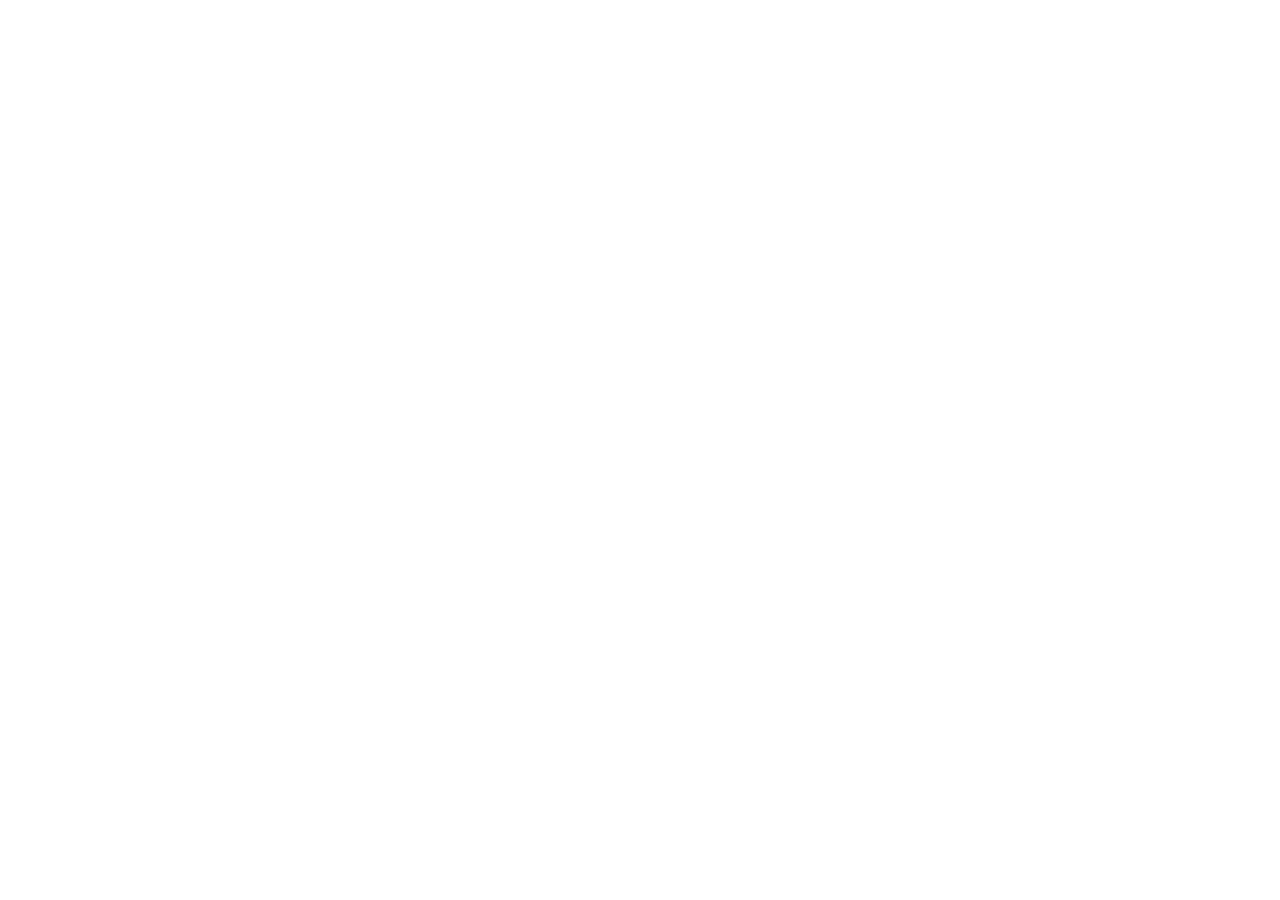
==== commit b0aafdeb: "Add files via upload" ====
--- a/app/index.html
+++ b/app/index.html
@@ -1,200 +1,75 @@
 <!doctype html>
-<html lang="uz" data-script="latn">
+<!--
+  ================================================================================
+  index.html — DASTURNING YAGONA SAHIFASI (lotin va kirill ikkalasi shu faylda)
+  ================================================================================
+  Vault ichida: ildizda (https://vault.local/index.html). EXE shu faylni birinchi ochadi.
+  GitHub'da:    app/files/index.html (imzolangan dastur paketi ichida).
+
+  Bu yerga yoziladi:
+    1) <head>: meta, sarlavha, style.css va dev-mode.css ulanishi, til.js (yozuv tanlash).
+    2) <body>: sahifalar (view) — har biri <section class="page-view"> ; bittasi ko'rinadi, qolganlari hidden.
+    3) <body> oxirida: skriptlar QAT'IY SHU TARTIBDA ulanadi (pastda ro'yxat).
+  Matnlar lotinda yoziladi — kirillga til.js o'zi o'giradi.
+-->
+<html lang="uz">
 <head>
 <meta charset="utf-8">
-<meta name="viewport" content="width=device-width,initial-scale=1">
-<title>YANGIYER AVTO TEST</title>
-<link rel="stylesheet" href="style.css">
-<link rel="stylesheet" href="dev-mode.css">
-<script src="til.js"></script>
+<!-- Bu yerga: <meta name="viewport" ...>, <title>, <link rel="icon" href="icon.ico"> -->
+<!-- Bu yerga: <link rel="stylesheet" href="style.css">  va  <link rel="stylesheet" href="dev-mode.css"> -->
+<!-- Bu yerga: <script src="til.js"></script>  — <head> ichida, eng birinchi (yozuvni sahifa chizilishidan oldin aniqlaydi) -->
 </head>
 <body>
-<!-- Zamonaviy kirish animatsiyasi -->
-<div id="welcomeIntro" class="welcome-intro" aria-hidden="false">
-  <div class="welcome-glow welcome-glow-a"></div>
-  <div class="welcome-glow welcome-glow-b"></div>
-  <div class="welcome-road"><i></i><i></i><i></i></div>
-  <div class="welcome-content">
-    <div class="welcome-badge"><span>🚘</span><b>YANGIYER</b><em>AVTO TEST</em></div>
-    <div class="welcome-line"></div>
-    <p class="welcome-small">HAYDOVCHILIK IMTIHONIGA TAYYORMISIZ?</p>
-    <h1>Assalomu alaykum!</h1>
-    <h2>Xush kelibsiz <span>YANGIYER AVTO TEST</span> ga</h2>
-    <p class="welcome-desc">Bilimingizni sinang. Imtihonga ishonch bilan kiring.</p>
-    <button id="welcomeSkip" class="welcome-skip">Boshlash <span>→</span></button>
-  </div>
-</div>
 
-<div class="app-shell">
-<header class="topbar">
-  <div class="brand"><div class="brand-mark">YA</div><div><strong>YANGIYER AVTO TEST</strong></div></div>
-  <nav class="top-actions">
-    <button id="homeBtn" class="top-btn">⌂ Bosh sahifa</button>
-    <button id="templatesBtn" class="top-btn"></button>
-  </nav>
-  <div class="top-right"><button id="fullscreenTopBtn" class="top-btn fullscreen-top-btn" type="button">⛶ To‘liq ekran</button><span id="topExamTimer" class="top-exam-timer" hidden>⏱ <b>25:00</b></span><!--<button id="themeBtn" class="icon-btn">☾ Dark</button>---></div>
-</header>
+<!-- ============ YUQORI PANEL ============
+     Bu yerga: logotip, tugmalar — id: homeBtn, templatesBtn, fullscreenTopBtn, themeBtn, imtihon taymeri (topExamTimer).
+     Kirish (salomlashish) oynasi: welcomeIntro, welcomeSkip. -->
 
+<!-- ============ 1. BOSH SAHIFA ============
+     <section id="homeView" class="page-view home-view">
+     Bu yerga: salomlashish matni (homeWelcomeTitle, homeWelcomeText), statistikalar (homeQuestionStat, homeTemplateStat)
+     va kartalar: Shablonlar (homeTemplatesBtn), Umumiy test (homeGeneralTestBtn), Barcha savollar (homeAllQuestionsBtn),
+     Mavzular (homeTopicsBtn), Natijalar (homeResultsBtn), Sozlamalar (homeSettingsBtn). -->
 
+<!-- ============ 2. SHABLONLAR ============
+     <section id="templatesView" class="page-view templates-view" hidden>
+     Bu yerga: qidiruv (templateSearch) va shablon kartalari joyi (templateGrid) — kartalarni app.js to'ldiradi. -->
 
-<!-- BOSH SAHIFA: faqat menyu va ko‘rinish yangilandi -->
-<section id="homeView" class="page-view home-view">
-  <div class="home-hero panel">
-    <div class="home-hero-copy">
-      <div class="home-kicker">YANGIYER AVTO TEST · OFFLINE</div>
-      <h1 id="homeWelcomeTitle">Yo‘l qoidalarini o‘rganish va imtihonga tayyorlanish</h1>
-      <p id="homeWelcomeText">Kerakli bo‘limni tanlang, savollarni ishlang va bilimingizni mustahkamlang.</p>
-      <button id="homeLoginBtn" class="home-start"><span aria-hidden="true">▶</span> <span id="homeExamText">Imtihonni boshlash</span></button>
-    </div>
-    <div class="home-hero-stats" aria-label="Dastur tarkibi">
-      <div class="home-stat"><b id="homeQuestionStat">1 310</b><span>Savol</span></div>
-      <div class="home-stat"><b id="homeTemplateStat">66</b><span>Shablon</span></div>
-      <div class="home-stat"><b>100%</b><span>Offline</span></div>
-    </div>
-  </div>
+<!-- ============ 3. MAVZULAR ============
+     <section id="topicsView" class="page-view topics-view" hidden>
+     Bu yerga: orqaga (topicsBackHome), qidiruv (topicSearch), soni (topicCountLabel), kartalar joyi (topicGrid) — topics.js to'ldiradi. -->
 
-  <div class="home-section-head">
-    <div><h2>O‘quv bo‘limlari</h2><p>Kerakli bo‘limni tanlang va boshlang.</p></div>
-  </div>
-  <div class="home-menu">
-    <button class="home-menu-card" id="homeTemplatesBtn" type="button">
-      <span class="home-menu-icon" aria-hidden="true">▤</span><div><b id="homeTemplatesText">Shablonlar</b><small>Imtihon savollari jamlanmasi</small></div><span class="home-menu-arrow" aria-hidden="true">→</span>
-    </button>
-    <button class="home-menu-card" id="homeGeneralTestBtn" type="button">
-      <span class="home-menu-icon" aria-hidden="true">◉</span><div><b>Umumiy testlar</b><small>20, 50 yoki 100 ta savol</small></div><span class="home-menu-arrow" aria-hidden="true">→</span>
-    </button>
-    <button class="home-menu-card" id="homeAllQuestionsBtn" type="button">
-      <span class="home-menu-icon" aria-hidden="true">☷</span><div><b>Barcha savollar</b><small>1 310 ta savol — tartib bo‘yicha</small></div><span class="home-menu-arrow" aria-hidden="true">→</span>
-    </button>
-    <button class="home-menu-card" id="homeTopicsBtn" type="button">
-      <span class="home-menu-icon" aria-hidden="true">▦</span><div><b id="homeTopicsText">Mavzular bo‘yicha</b><small id="homeTopicsSub">Yo‘l harakati qoidalari mavzulari</small></div><span class="home-menu-arrow" aria-hidden="true">→</span>
-    </button>
-    <button class="home-menu-card" id="homeResultsBtn" type="button">
-      <span class="home-menu-icon" aria-hidden="true">◷</span><div><b id="homeResultsText">Natijalar</b><small id="homeResultsSub">Oxirgi test natijangiz</small></div><span class="home-menu-arrow" aria-hidden="true">→</span>
-    </button>
-    <button class="home-menu-card" id="homeSettingsBtn" type="button">
-      <span class="home-menu-icon" aria-hidden="true">⚙</span><div><b id="homeSettingsText">Sozlamalar</b><small id="homeSettingsSub">Test ko‘rinishini sozlash</small></div><span class="home-menu-arrow" aria-hidden="true">→</span>
-    </button>
-  </div>
-  <div class="home-offline-note"><span aria-hidden="true">✓</span> Dastur internet talab qilmaydi. Savollar, rasmlar va videolar kompyuterning o‘zidan ochiladi.</div>
-</section>
+<!-- ============ 4. UMUMIY TEST ============
+     <section id="generalTestView" class="page-view option-view" hidden>
+     Bu yerga: test turi va savollar soni tanlovi, orqaga tugmasi (generalBackHome). -->
 
-<!-- SHABLONLAR PANELI -->
-<section id="templatesView" class="page-view templates-view" hidden>
-  <div class="templates-head">
-    <div><div class="home-kicker">2-QADAM</div><h1>Shablonlar</h1></div>
-    <div class="home-actions">
-    </div>
-  </div>
-  <input id="templateSearch" class="search template-search" placeholder="⌕  Shablon qidirish...">
-  <div id="templateGrid" class="template-grid"></div>
-</section>
+<!-- ============ 5. SOZLAMALAR ============
+     <section id="settingsView" class="page-view option-view" hidden>
+     Bu yerga: variantlarni aralashtirish (shuffleTemplateAnswers), dasturchi rejimi (devModeSwitch),
+     avtomatik yangilash (autoUpdateSwitch), GitHub/Drive tugmalari (checkGithubBtn, checkDriveBtn),
+     versiya (currentAppVersion), holat (updateStatus), ZIP tanlash (localUpdateZip, installLocalZipBtn).
+     MUHIM: yangilash bloki <div class="settings-admin-card update-settings-card"> ichida bo'lsin —
+     auto-update.js "Savollarni yangilash" va "Dasturni yangilash" kartalarini shu blok oldiga qo'yadi. -->
 
-<!-- MAVZULAR: savollar mavzu bo‘yicha topics.js orqali ajratiladi -->
-<section id="topicsView" class="page-view topics-view" hidden>
-  <div class="topics-head"><div><div class="home-kicker">MAVZUNI TANLANG</div><h1>Mavzular bo‘yicha test</h1><p>Kerakli mavzuni tanlang. Shu mavzuga tegishli savollar alohida test bo‘lib ochiladi.</p></div><button id="topicsBackHome" class="nav-btn" type="button">← Bosh sahifa</button></div>
-  <div class="topics-tools"><input id="topicSearch" class="search" type="search" placeholder="Mavzu qidirish..."><span id="topicCountLabel">Mavzular</span></div>
-  <div id="topicGrid" class="topic-grid"></div>
-  <p class="topics-footnote">Mavzu guruhlari <code>topics.js</code> faylida boshqariladi. Bir savol bir nechta mavzuga tegishli bo‘lishi mumkin.</p>
-</section>
+<!-- ============ 6. TEST OYNASI ============
+     <section id="quizView" ...>
+     Bu yerga: savol matni (question), javob variantlari (answers), rasm/video (media), raqamlar paneli (numbers),
+     oldingi/keyingi (prev, next), izoh (explanation), hisob (score, counter, progressBar), taymer (quizTimer). -->
 
-<!-- UMUMIY TESTLAR: savollar sonini tanlash -->
-<section id="generalTestView" class="page-view option-view" hidden>
-  <div class="option-panel panel">
-    <div class="home-kicker">YANGIYER AVTO TEST</div>
-    <h1>Umumiy testlar</h1>
-    <p>Test uchun savollar sonini tanlang. Savollar va javob variantlari har safar aralashtiriladi.</p>
-    <div class="test-count-grid">
-      <button class="test-count-card" data-general-count="20"><strong>20</strong><span>ta savol</span><small>Qisqa test</small></button>
-      <button class="test-count-card" data-general-count="50"><strong>50</strong><span>ta savol</span><small>O‘rta test</small></button>
-      <button class="test-count-card" data-general-count="100"><strong>100</strong><span>ta savol</span><small>To‘liq test</small></button>
-    </div>
-    <button id="generalBackHome" class="nav-btn option-back">← Bosh sahifa</button>
-  </div>
-</section>
+<!-- ============ 7. NATIJA ============
+     <section id="resultView" class="page-view result-view" hidden>
+     Bu yerga: to'g'ri/xato soni, foiz, qayta ishlash tugmasi. -->
 
-<!-- SOZLAMALAR: javoblarni aralashtirish faqat shablonlarga ta'sir qiladi -->
-<section id="settingsView" class="page-view option-view" hidden>
-  <div class="option-panel panel settings-panel">
-    <div class="home-kicker">YANGIYER AVTO TEST</div>
-    <h1>Sozlamalar</h1>
-    <div class="settings-option">
-      <div><b>Shablonlarda javob variantlarini aralashtirish</b><p>Faqat “Shablonlar” bo‘limiga ta’sir qiladi. O‘chirib qo‘yilsa, javoblar asl tartibida ko‘rsatiladi.</p></div>
-      <label class="switch-control"><input id="shuffleTemplateAnswers" type="checkbox"><span class="switch-slider"></span></label>
-    </div>
-    <div class="settings-note">“Umumiy testlar” va “Barcha savollar” bo‘limlarida javob variantlari doimo aralashtiriladi. Bu sozlama ularga ta’sir qilmaydi.</div>
-    <div class="settings-admin-card dev-settings-card">
-      <div><b>Dasturchi rejimi</b><p>Saytdagi matn, savol, javob, shablon, rasm va videolarni shu yerning o‘zida tahrirlash. Faqat dasturchi login/paroli bilan yoqiladi.</p></div>
-      <label class="switch-control" title="Dasturchi rejimi"><input id="devModeSwitch" type="checkbox"><span class="switch-slider"></span></label>
-    </div>
-    <div class="settings-admin-card update-settings-card">
-      <div><b>Dastur versiyasi va yangilanish</b><p>Manbani o‘zingiz tanlang. GitHub va Google Drive bir-biridan mustaqil tekshiriladi.</p></div>
-      <div class="settings-auto-update">
-        <div><b>Avtomatik yangilash</b><p>Yoqilsa, dastur ochiq turganda GitHub har 10 daqiqada tekshiriladi va yangi savollar o‘zi yuklanadi. O‘chiq bo‘lsa — faqat qo‘lda yangilanadi.</p></div>
-        <label class="switch-control" title="Avtomatik yangilash"><input id="autoUpdateSwitch" type="checkbox"><span class="switch-slider"></span></label>
-      </div>
-      <div class="settings-update-actions">
-        <button id="checkGithubBtn" class="next-btn" type="button">GitHub’dan yangilash</button>
-        <button id="checkDriveBtn" class="nav-btn" type="button">Google Drive’dan yangilash</button>
-      </div>
-      <div class="settings-version-row"><span>Mahalliy versiya: <b id="currentAppVersion">1.0.0</b></span><span id="updateStatus" role="status">Yangilanish tekshirilmagan.</span></div>
-      <div class="settings-local-zip"><b>ZIP fayldan qo‘lda yangilash</b><p>Drive brauzer CORS ruxsatini bermasa, yuklab olingan ZIP’ni shu yerdan tanlang.</p><input id="localUpdateZip" type="file" accept=".zip,application/zip"><button id="installLocalZipBtn" class="nav-btn" type="button">ZIP’dan yangilash</button></div>
-    </div>
-    <button id="settingsBackHome" class="nav-btn option-back">← Bosh sahifa</button>
-  </div>
-</section>
+<!-- ============ SKRIPTLAR (tartib muhim!) ============
+     <script>YOZUV.boot()</script>          — sahifa matnini tanlangan yozuvga o'giradi, savollar faylini yuklaydi
+     <script src="content-update.js"></script>
+     <script src="topics.js"></script>
+     <script src="translit.js"></script>
+     <script src="update-client.js"></script> — yangilanish (GitHub / vault) — app.js dan OLDIN
+     <script src="app.js"></script>
+     <script src="github-token.js"></script>
+     <script src="dev-mode.js"></script>
+     <script src="auto-update.js"></script>   — eng oxirida -->
 
-<!-- TEST ICHKI QISMI. V9 parser va barcha funksiyalar saqlangan. Python paneli CSS orqali yashiriladi. -->
-<main id="quizView" class="workspace" hidden>
-  <aside class="sidebar panel legacy-hidden-panel">
-    <div class="side-head"><h2>YANGIYER AVTO TEST</h2><button id="refreshBtn" class="mini-btn">↻</button></div>
-    <input id="search" class="search" placeholder="⌕  Qidirish...">
-    <div id="list" class="file-list"></div>
-    <div class="side-total"><div>Jami</div><b id="fileCount">0 ta fayl</b><span id="questionTotal">0 ta savol</span></div>
-  </aside>
-  <section class="center">
-    <div id="empty" class="panel empty"><div class="empty-icon">🚗</div><h2>YANGIYER AVTO TEST</h2><p>Shablonlar panelidan kerakli shablonni tanlang.</p></div>
-    <div id="quiz" hidden>
-      <div class="quiz-head panel"><div class="quiz-head-left"><div class="quiz-head-question"><div class="question-count"><span data-i18n="question">Savol</span>: <b id="counter">1 / 0</b></div><div id="quizTemplateLabel" class="quiz-template-inline" aria-live="polite"></div><div class="quiz-scale-inline"><span data-i18n="size">Ko‘rinish o‘lchami</span><div class="seg"><button data-scale="small" aria-label="Matnni kichraytirish">A−</button><button data-scale="plus" aria-label="Matnni kattalashtirish">A+</button></div></div></div><div class="progress"><i id="progressBar"></i></div></div><div class="score"><span data-i18n="score">Baho</span>: <b id="score">0</b></div><div class="quiz-timer-inline">⏱ <b id="quizTimer">25:00</b></div><div id="examErrors" class="exam-errors" hidden>Xato: <b id="examErrorCount">0</b>/3</div></div>
-      <article class="question-card panel">
-        <div class="question-title" id="question"></div>
-        <div class="question-body"><div id="answers" class="answers"></div><div id="media" class="main-media"></div></div>
-      </article>
-        <div class="quiz-nav panel">
-          <button id="prev" type="button" class="nav-btn">← Oldingi</button>
-          <div id="numbers" class="numbers"></div>
-          <button id="next" type="button" class="next-btn">Keyingi →</button>
-        </div>
-      <section id="explanation" class="panel explanation" hidden></section>
-    </div>
-  </section>
-  <aside class="rightbar legacy-hidden-panel">
-    <div class="panel right-card"><h3>Navigatsiya</h3><div class="stat">▦ <span>Barcha savollar</span><b id="navAll">0</b></div><div class="stat green">◉ <span>Javob berilgan</span><b id="navDone">0</b></div><div class="stat yellow">○ <span>Ko‘rib chiqish</span><b id="navReview">0</b></div><div class="stat">□ <span>Javobsiz savollar</span><b id="navEmpty">0</b></div></div>
-    <div class="panel right-card"><h3>Sozlamalar</h3><label class="check"><input id="showImages" type="checkbox" checked> <span>Rasmlarni ko‘rsatish</span></label><label class="check"><input id="autoVideo" type="checkbox"> <span>Videolarni avtomatik ijro etish</span></label><label class="check"><input id="autoExplain" type="checkbox"> <span>Izohlarni avtomatik ochish</span></label><label class="check"><input id="separateButtons" type="checkbox" checked> <span>Tugmani alohida ko‘rsatish</span></label></div>
-    <div class="panel right-card timer-card"><h3>Taymer</h3><div id="timer">25:00</div><div class="timer-buttons"><button id="timerStart">▶</button><button id="timerPause">Ⅱ</button><button id="timerReset">↻</button></div></div>
-    <div class="panel right-card file-info"><h3>Joriy fayl</h3><div id="currentFile">—</div><div id="status">Papka tanlang.</div></div>
-  </aside>
-</main>
-
-<section id="resultView" class="page-view result-view" hidden>
-  <div class="result-card panel"><div class="home-kicker">TEST YAKUNLANDI</div><h1>Natijangiz</h1><div class="result-score" id="resultPercent">0%</div><p id="resultSummary">0 / 0 to‘g‘ri</p>
-  <div class="result-stats"><div><b id="resultCorrect">0</b><span>To‘g‘ri</span></div><div><b id="resultWrong">0</b><span>Noto‘g‘ri</span></div><div><b id="resultEmpty">0</b><span>Javobsiz</span></div><div><b id="resultTotal">0</b><span>Jami</span></div></div>
-  <div id="resultList" class="result-list"></div><div class="home-actions"><button id="backTemplates" class="nav-btn">← Shablonlar</button><button id="retryBtn" class="next-btn">↻ Qayta ishlash</button><button id="clearMistakesBtn" class="nav-btn danger-btn">🗑 <span data-i18n="clearMistakes">Xatolarni tozalash</span> <span data-mistake-count>0</span></button></div></div>
-</section>
-
-
-<div id="mediaModal" class="media-modal is-hidden" aria-hidden="true"><div class="media-hint">ESC — yopish</div><button id="mediaClose" class="media-close">×</button><div id="mediaModalBody" class="media-modal-body"></div></div>
-<footer><span>© 2026 All Rights Reserved. YANGIYER AVTOTEST</span><span>Dastur litsenziyalangan. Ruxsatsiz yuklab olish, nusxalash va tarqatish qat’iyan taqiqlanadi.</span></footer>
-</div>
-<!-- Yozuv (lotin/kirill): sahifa matnlari o'giriladi va faqat kerakli savollar fayli yuklanadi -->
-<script>YOZUV.boot()</script>
-<script src="content-update.js"></script>
-<script src="topics.js"></script>
-<script src="translit.js"></script>
-<script src="update-client.js"></script>
-<script src="app.js"></script>
-<script src="github-token.js"></script>
-<script src="dev-mode.js"></script>
-<script src="auto-update.js"></script>
 </body>
 </html>
--- a/app/style.css
+++ b/app/style.css
@@ -1,1653 +1,22 @@
-[hidden]{display:none!important}
-:root{--bg:#07101c;--panel:#101b2a;--panel2:#132235;--line:#26384d;--text:#edf4fb;--muted:#8fa2b8;--green:#20c56a;--green2:#159956;--blue:#1d5f9d;--yellow:#e8c23a;--danger:#e85d5d;--shadow:0 12px 30px rgba(0,0,0,.22);--radius:8px}*{box-sizing:border-box}html,body{margin:0;min-height:100%;font-family:Inter,Segoe UI,Arial,sans-serif;background:var(--bg);color:var(--text)}body{font-size:14px}.app-shell{min-height:100vh;background:radial-gradient(circle at 45% -20%,#17314e 0,#07101c 48%)}button,input{font:inherit}.topbar{height:62px;background:#0b1522;border-bottom:1px solid var(--line);display:flex;align-items:center;padding:0 18px;gap:20px;position:sticky;top:0;z-index:20}.brand{display:flex;align-items:center;gap:10px;min-width:270px}.brand-mark{width:34px;height:34px;border-radius:10px;background:var(--green);color:#07101c;font-size:23px;font-weight:900;display:grid;place-items:center}.brand strong{display:block;font-size:16px}.brand small{display:block;color:var(--muted);font-size:10px;margin-top:2px}.top-actions{display:flex;gap:6px;align-items:center;flex:1}.top-btn,.icon-btn,.mini-btn{border:1px solid transparent;background:transparent;color:var(--text);padding:9px 11px;border-radius:6px;cursor:pointer}.top-btn:hover,.icon-btn:hover,.mini-btn:hover{background:#16263a;border-color:var(--line)}.top-right{display:flex;gap:4px}.workspace{display:grid;grid-template-columns:260px minmax(520px,1fr) 238px;gap:14px;padding:14px;max-width:1600px;margin:auto}.panel{background:linear-gradient(180deg,#111d2c,#0e1927);border:1px solid var(--line);border-radius:var(--radius);box-shadow:var(--shadow)}.sidebar{min-height:calc(100vh - 105px);padding:14px;display:flex;flex-direction:column}.side-head{display:flex;justify-content:space-between;align-items:center}.side-head h2{font-size:14px;margin:0}.search{margin:12px 0;background:#0b1624;border:1px solid var(--line);border-radius:6px;color:var(--text);padding:10px;width:100%;outline:none}.file-list{overflow:auto;flex:1}.item{padding:12px 10px;border-bottom:1px solid var(--line);cursor:pointer;position:relative}.item:hover{background:#14253a}.item.active{background:linear-gradient(90deg,#135f3d,#123326);border-left:3px solid var(--green);padding-left:7px}.item b{display:block}.item small{color:var(--muted)}.item .dot{position:absolute;right:10px;top:14px;width:7px;height:7px;border-radius:50%;background:var(--green)}.side-total{border-top:1px solid var(--line);padding:14px 4px 2px;color:var(--muted);font-size:11px}.side-total b{color:var(--green);margin-right:8px}.center{min-width:0}.controls{display:grid;grid-template-columns:1.2fr 1.6fr 1.1fr 1fr;gap:12px;padding:10px;margin-bottom:14px}.control-group>span{display:block;color:var(--muted);font-size:11px;margin-bottom:6px}.seg{display:flex;gap:4px}.seg button{background:#152438;color:var(--text);border:1px solid #2a4058;border-radius:5px;padding:7px 10px;cursor:pointer;min-width:34px}.seg button.active,.seg button:hover{background:#17643d;border-color:var(--green)}.quiz-head{padding:12px 16px;display:flex;justify-content:space-between;align-items:center;margin-bottom:8px}.question-count{font-size:13px}.question-count b{color:var(--green)}.progress{width:100%;height:5px;background:#203149;border-radius:99px;margin-top:8px;overflow:hidden}.progress i{display:block;height:100%;width:0;background:var(--green);border-radius:99px}.score{color:var(--muted)}.score b{color:var(--green)}.question-card{padding:14px 16px}.question-title{font-size:19px;font-weight:700;line-height:1.35;margin-bottom:12px}.question-body{display:grid;grid-template-columns:minmax(280px,1fr) minmax(280px,48%);gap:16px;align-items:start}.answers{display:flex;flex-direction:column;gap:7px}.answer{width:100%;text-align:left;background:#122234;color:var(--text);border:1px solid #30465e;border-radius:5px;padding:10px 12px;cursor:pointer;transition:.15s}.answer:hover{border-color:#4d79a0;background:#172c43}.answer .key{display:inline-grid;place-items:center;background:#0f4f82;border-radius:3px;width:34px;height:28px;margin-right:10px;font-weight:700}.answer.correct{background:#153f2c;border-color:#28b96b}.answer.wrong{background:#4b2327;border-color:#df5b63}.main-media{display:flex;justify-content:center;min-width:0}.media-img{width:auto;max-width:100%;height:auto;object-fit:contain;border-radius:4px;border:1px solid #2a3e55}.main-video{width:100%;border-radius:5px}.img-small{max-height:260px}.img-medium{max-height:390px}.img-large{max-height:520px}.img-xl{max-height:680px}.img-auto{max-height:none}.quiz-nav{display:flex;justify-content:space-between;align-items:center;padding:9px;margin-top:8px}.nav-btn,.next-btn{border:1px solid var(--line);background:#152438;color:var(--text);padding:9px 16px;border-radius:5px;cursor:pointer}.next-btn{background:#168b4f;border-color:#25b76c}.numbers{display:flex;gap:4px;flex-wrap:wrap;padding:8px}.num{width:34px;height:32px;border:1px solid #526175;background:#152438;color:var(--text);cursor:pointer;border-radius:2px}.num.active{background:#1b8d50;border-color:#39c879}.num.correct{background:#17643d;border-color:#2bc574;color:#fff}.num.wrong{background:#7d252c;border-color:#e85d5d;color:#fff}.num.done{border-color:#238f5c}.explanation{margin-top:8px;padding:14px}.explain-title{color:var(--green);font-weight:700;margin-bottom:6px}.explain-media{display:flex;gap:12px;flex-wrap:wrap;margin-top:10px}.explain-media img,.explain-media video{max-width:320px;max-height:240px;border-radius:5px}.rightbar{display:flex;flex-direction:column;gap:14px}.right-card{padding:14px}.right-card h3{margin:0 0 13px;font-size:14px}.stat{display:grid;grid-template-columns:18px 1fr auto;gap:7px;align-items:center;padding:7px 0;color:#9eb0c3;font-size:12px}.stat b{color:#e8eef6}.stat.green{color:var(--green)}.stat.yellow{color:var(--yellow)}.check{display:flex;gap:8px;align-items:center;padding:7px 0;color:#b9c6d4;font-size:12px;cursor:pointer}.check input{accent-color:var(--green)}.timer-card{text-align:center}.timer-card h3{text-align:left}.timer-card #timer{font-size:27px;font-weight:700;margin:7px 0 12px}.timer-buttons{display:flex;gap:7px}.timer-buttons button{flex:1;border:1px solid var(--line);background:#16263a;color:var(--text);border-radius:5px;padding:9px;cursor:pointer}.timer-buttons #timerStart{background:#16944f}.file-info #currentFile{font-weight:700;overflow-wrap:anywhere}.file-info #status{color:var(--muted);font-size:11px;margin-top:7px}.empty{text-align:center;padding:80px 30px;color:var(--muted)}.empty h2{color:var(--text);margin:12px 0 6px}.empty-icon{font-size:42px}code{color:#6fe09d}footer{height:40px;border-top:1px solid var(--line);display:flex;justify-content:space-between;align-items:center;padding:0 16px;color:#71869d;font-size:11px;background:#09131f}.layout-wide .question-body{grid-template-columns:1fr 42%}.layout-full .workspace{grid-template-columns:230px minmax(650px,1fr) 210px}.scale-90{font-size:13px}.scale-80{font-size:12px}.scale-110{font-size:15px}.scale-120{font-size:16px}body.light{--bg:#eef3f7;--panel:#fff;--panel2:#f5f8fb;--line:#d6dee8;--text:#182333;--muted:#637389;--shadow:0 8px 22px rgba(20,40,70,.08);background:#eef3f7}.light .topbar{background:#fff}.light .top-btn,.light .icon-btn{color:var(--text)}.light .panel{background:#fff}.light .search,.light .seg button,.light .answer,.light .nav-btn,.light .num,.light .timer-buttons button{background:#f4f7fa;color:var(--text);border-color:#d5dde7}.light .answer.correct{background:#d9f4e4;color:#0b6b3a;border-color:#20a95f}.light .answer.wrong{background:#f8dfe2;color:#9a1f2a;border-color:#d84b58}.light .answer.correct .key{background:#17643d;color:#fff}.light .answer.wrong .key{background:#8f2730;color:#fff}.light .num.correct{background:#17643d;border-color:#2bc574;color:#fff}.light .num.wrong{background:#7d252c;border-color:#e85d5d;color:#fff}.light .num.active{background:#1b8d50;border-color:#39c879;color:#fff}.light .file-info #status{color:#637389}@media(max-width:1180px){.workspace{grid-template-columns:220px minmax(500px,1fr)}.rightbar{display:none}.controls{grid-template-columns:1fr 1fr}}@media(max-width:800px){.topbar{height:auto;min-height:62px;flex-wrap:wrap;padding:10px}.brand{min-width:auto}.top-actions{order:3;width:100%;overflow:auto}.workspace{grid-template-columns:1fr;padding:8px}.sidebar{min-height:auto;max-height:260px}.question-body{grid-template-columns:1fr}.main-media{order:-1}.controls{grid-template-columns:1fr 1fr}.question-title{font-size:17px}footer{font-size:9px}}
+/* =====================================================================================
+   style.css — DASTUR KO'RINISHI
+   Vault ichida: ildizda.  GitHub'da: app/files/style.css
+   ===================================================================================== */
 
-/* Stable V5 layer: home, template grid, result and media viewer */
-.page-view{max-width:1320px;margin:0 auto;padding:34px 24px}
-.home-view{min-height:calc(100vh - 102px)}
-.home-card{padding:56px 48px;background:linear-gradient(135deg,#10243a,#0d1826);border-radius:12px}
-.home-kicker{color:var(--green);font-weight:800;font-size:11px;letter-spacing:2px;margin-bottom:12px}
-.home-card h1,.templates-head h1,.result-card h1{font-size:42px;line-height:1.08;margin:0 0 18px}
-.home-card h1 span{color:var(--green)}
-.home-card p,.templates-head p{color:var(--muted);max-width:700px;line-height:1.7}
-.home-actions{display:flex;gap:10px;align-items:center;flex-wrap:wrap;margin-top:24px}
-.home-actions label{display:inline-flex;align-items:center;cursor:pointer}
-.feature-grid{display:grid;grid-template-columns:repeat(4,1fr);gap:12px;margin-top:16px}
-.feature{padding:20px;display:flex;flex-direction:column;gap:8px}.feature b{font-size:16px}.feature span{font-size:12px;color:var(--muted)}
-.templates-view{min-height:calc(100vh - 102px)}
-.templates-head{display:flex;justify-content:space-between;gap:20px;align-items:end;margin-bottom:18px}
-.template-search{max-width:none;margin-bottom:16px}
-.template-grid{display:grid;grid-template-columns:repeat(4,minmax(0,1fr));gap:14px}
-.template-card{padding:20px;min-height:230px;display:flex;flex-direction:column;align-items:flex-start}
-.template-icon{font-size:50px;line-height:1;margin-bottom:16px}
-.template-card h3{margin:0 0 6px;font-size:17px}.template-card small{color:var(--muted);overflow-wrap:anywhere;min-height:34px}
-.template-card .next-btn{margin-top:auto}.template-status{font-size:11px;color:var(--muted);margin:12px 0}.template-status.ok{color:var(--green)}.template-status.err{color:var(--danger)}
-.result-view{min-height:calc(100vh - 102px)}.result-card{padding:42px;max-width:1000px;margin:auto;text-align:center}
-.result-score{font-size:72px;font-weight:900;color:var(--green);margin:15px 0 4px}.result-card>p{color:var(--muted)}
-.result-stats{display:grid;grid-template-columns:repeat(4,1fr);gap:10px;margin:28px 0}.result-stats>div{background:#122235;border:1px solid var(--line);border-radius:8px;padding:16px}.result-stats b{display:block;font-size:24px}.result-stats span{color:var(--muted);font-size:11px}
-.result-list{display:flex;flex-direction:column;gap:6px;text-align:left;margin:20px 0}.result-row{display:grid;grid-template-columns:42px 1fr auto;align-items:center;gap:10px;padding:10px 12px;border-radius:6px;border:1px solid var(--line);background:#122235;color:var(--text);cursor:pointer;text-align:left}.result-row b{font-size:13px}.result-row span{overflow:hidden;text-overflow:ellipsis;white-space:nowrap}.result-row strong{font-size:11px}.result-row.r-ok strong{color:var(--green)}.result-row.r-bad strong{color:var(--danger)}.result-row.r-empty strong{color:var(--yellow)}
-.media-modal{position:fixed;inset:0;background:rgba(0,0,0,.94);z-index:9999;display:flex;align-items:center;justify-content:center;padding:60px 30px}.media-modal.is-hidden{display:none!important}.media-modal-body{max-width:96vw;max-height:90vh;display:flex;align-items:center;justify-content:center}.media-modal-body img,.media-modal-body video{max-width:92vw;max-height:86vh;object-fit:contain;border-radius:6px}.media-close{position:absolute;right:22px;top:20px;width:44px;height:44px;border:1px solid #ddd;border-radius:50%;background:#172233;color:#fff;font-size:30px;line-height:1;cursor:pointer}.media-hint{position:absolute;right:75px;top:22px;background:#172b45;border:1px solid #52708f;border-radius:6px;padding:8px 12px;color:#fff;font-size:11px}
-@media(max-width:1100px){.template-grid{grid-template-columns:repeat(3,1fr)}.feature-grid{grid-template-columns:repeat(2,1fr)}}
-@media(max-width:760px){.templates-head{display:block}.template-grid{grid-template-columns:repeat(2,1fr)}.home-card{padding:34px 24px}.home-card h1,.templates-head h1,.result-card h1{font-size:32px}.result-stats{grid-template-columns:repeat(2,1fr)}}
-@media(max-width:480px){.template-grid{grid-template-columns:1fr}.feature-grid{grid-template-columns:1fr}}
+/* 1. Ranglar va o'zgaruvchilar — :root { --bg, --text, --accent ... }  va  body.light { ... } (yorug' mavzu) */
 
-/* Home dashboard */
-.home-dashboard{display:grid;grid-template-columns:230px minmax(0,1fr);gap:14px;margin-top:18px}
-.home-side{padding:10px;height:max-content;display:flex;flex-direction:column;gap:7px}
-.home-side-btn{width:100%;display:grid;grid-template-columns:28px 1fr auto;align-items:center;gap:8px;text-align:left;padding:13px 12px;border:1px solid transparent;border-radius:7px;background:transparent;color:var(--text);cursor:pointer;font-size:13px}
-.home-side-btn:hover{background:#152438;border-color:var(--line)}
-.home-side-btn.active{background:#0f4933;border-color:#20a95f}
-.home-side-btn b{font-size:11px;color:var(--muted)}
-.home-side-btn.active b{color:#79e5a8}
-.home-preview{padding:18px;min-height:310px}
-.home-preview-head{display:flex;justify-content:space-between;gap:18px;align-items:center;margin-bottom:16px}
-.home-preview-head h2{margin:0 0 5px;font-size:22px}.home-preview-head p{margin:0;color:var(--muted);font-size:12px}
-.home-preview-grid{display:grid;grid-template-columns:repeat(3,minmax(0,1fr));gap:10px}
-.home-preview-item{display:flex;align-items:center;gap:11px;padding:12px;border:1px solid var(--line);border-radius:7px;background:var(--panel2);cursor:pointer;min-width:0}
-.home-preview-item:hover{border-color:var(--green);transform:translateY(-1px)}
-.home-preview-icon{font-size:30px}.home-preview-item b{display:block;font-size:12px}.home-preview-item small{display:block;color:var(--muted);font-size:10px;overflow:hidden;text-overflow:ellipsis;white-space:nowrap;max-width:210px;margin-top:3px}
-.home-media-item{border:1px solid var(--line);border-radius:7px;background:var(--panel2);padding:7px;cursor:pointer;overflow:hidden}.home-media-item:hover{border-color:var(--green)}
-.home-media-item img,.home-media-item video{display:block;width:100%;height:125px;object-fit:cover;border-radius:5px;background:#000}.home-media-item small{display:block;padding:7px 2px 2px;color:var(--muted);font-size:10px;overflow:hidden;text-overflow:ellipsis;white-space:nowrap}
-.home-empty{grid-column:1/-1;border:1px dashed var(--line);padding:38px;text-align:center;color:var(--muted);border-radius:7px}
-.light .home-side-btn:hover{background:#f4f7fa}.light .home-side-btn.active{background:#d9f4e4;border-color:#20a95f;color:#0b6b3a}.light .home-preview-item,.light .home-media-item{background:#f7f9fb}
-@media(max-width:900px){.home-dashboard{grid-template-columns:1fr}.home-side{display:grid;grid-template-columns:repeat(3,1fr)}.home-preview-grid{grid-template-columns:repeat(2,minmax(0,1fr))}.home-side-btn{grid-template-columns:24px 1fr;text-align:center}.home-side-btn b{display:none}.home-preview-head{display:block}.home-preview-head .next-btn{margin-top:12px}}
-@media(max-width:520px){.home-preview-grid{grid-template-columns:1fr}.home-side-btn{font-size:11px;padding:10px 5px}}
+/* 2. Umumiy: body, tugmalar (.next-btn), kartalar (.settings-admin-card), kirish oynasi */
 
-/* V15: V9 base saqlangan, faqat alohida bosh sahifa va ichki test maketi qo'shildi. */
-.top-langs{display:flex;gap:5px;align-items:center}.lang-btn{border:1px solid var(--line);background:#152438;color:var(--text);padding:8px 11px;border-radius:5px;cursor:pointer;font-size:12px}.lang-btn:hover,.lang-btn.active{background:#17643d;border-color:var(--green);color:#fff}
-.standalone-home{max-width:600px;margin:8px auto 16px;padding:32px;text-align:center;background:#1b1b1b;border-color:#3b3b3b}.home-logo{width:54px;height:54px;margin:0 auto 15px;border-radius:50%;display:grid;place-items:center;background:var(--green);color:#07101c;font-weight:900;font-size:30px}.standalone-home h1{font-size:25px;margin:4px 0 8px}.standalone-home p{color:#b8c4d0;margin:0 0 20px}.home-start{width:100%;border:0;background:#12bc82;color:#fff;padding:15px;border-radius:9px;font-size:16px;font-weight:700;cursor:pointer}.home-start:hover{background:#0da86f}.home-menu{max-width:600px;margin:0 auto;display:flex;flex-direction:column;gap:10px}.home-menu-card{display:flex;align-items:center;gap:14px;width:100%;padding:15px 17px;background:#1b1b1b;border:1px solid #3b3b3b;color:var(--text);text-align:left;cursor:pointer}.home-menu-card:hover{border-color:var(--green);background:#202020}.home-menu-card>span{font-size:21px;width:25px;text-align:center}.home-menu-card b{display:block;font-size:16px}.home-menu-card small{display:block;color:var(--muted);margin-top:3px}.home-bottom{max-width:600px;margin:14px auto;padding:12px;display:flex;align-items:center;gap:12px}.folder-label{display:inline-flex;align-items:center;cursor:pointer}.home-bottom #homeStatus{color:var(--muted);font-size:11px}
-.quiz-style .workspace{grid-template-columns:minmax(0,1fr);max-width:1400px}.quiz-style .legacy-hidden-panel{display:none!important}.quiz-style .center{width:100%}.quiz-style .controls{margin-bottom:10px}.quiz-style .question-card{padding:12px 14px}.quiz-style .question-title{font-size:20px}.quiz-style .question-body{grid-template-columns:minmax(360px,1fr) minmax(360px,48%);min-height:380px}.quiz-style .main-media{min-height:300px;align-items:flex-start}.quiz-style .media-img{max-height:430px}.quiz-style .numbers{justify-content:flex-start}
-.home-media-panel{position:fixed;inset:0;background:var(--bg);z-index:500;padding:22px;overflow:auto}.home-media-panel-head{max-width:1300px;margin:0 auto 15px;display:flex;justify-content:space-between;align-items:center}.home-media-panel-head h2{margin:0}.home-media-grid{max-width:1300px;margin:auto;display:grid;grid-template-columns:repeat(4,minmax(0,1fr));gap:12px}.home-media-item{border:1px solid var(--line);border-radius:7px;background:var(--panel2);padding:7px;cursor:pointer;overflow:hidden}.home-media-item img,.home-media-item video{display:block;width:100%;height:180px;object-fit:contain;border-radius:5px;background:#000}.home-media-item small{display:block;padding:7px 2px 2px;color:var(--muted);font-size:10px;overflow:hidden;text-overflow:ellipsis;white-space:nowrap}
-.light .lang-btn{background:#f4f7fa;color:var(--text);border-color:#d5dde7}.light .lang-btn:hover,.light .lang-btn.active{background:#159956;border-color:#159956;color:#fff}.light .standalone-home,.light .home-menu-card{background:#fff;border-color:#d6dee8}.light .standalone-home p{color:#637389}.light .home-menu-card:hover{background:#f4f7fa}.light .home-bottom{background:#fff}
-@media(max-width:900px){.top-langs{order:4;width:100%;overflow:auto}.quiz-style .question-body{grid-template-columns:1fr}.home-media-grid{grid-template-columns:repeat(2,minmax(0,1fr))}.home-bottom{margin-left:12px;margin-right:12px;flex-wrap:wrap}}
-@media(max-width:520px){.home-media-grid{grid-template-columns:1fr}.standalone-home{margin-left:10px;margin-right:10px;padding:24px 18px}.home-menu{margin-left:10px;margin-right:10px}.home-bottom{display:block}.home-bottom #homeStatus{display:block;margin-top:8px}}
+/* 3. Yuqori panel va .page-view (sahifalar) */
 
+/* 4. Bosh sahifa kartalari (.home-view) */
 
-/* Login UI */
-.login-modal{position:fixed;inset:0;z-index:10000;display:flex;align-items:center;justify-content:center;background:rgba(0,0,0,.78);padding:20px}
-.login-modal.is-hidden{display:none!important}
-.login-box{width:min(430px,94vw);padding:28px;position:relative;text-align:center;box-shadow:0 20px 70px rgba(0,0,0,.5)}
-.login-logo{width:52px;height:52px;border-radius:12px;margin:0 auto 12px;display:grid;place-items:center;background:#18c979;color:#07131d;font-size:28px;font-weight:900}
-.login-close{position:absolute;right:12px;top:10px;width:36px;height:36px;border:1px solid #486078;border-radius:50%;background:transparent;color:inherit;font-size:24px;cursor:pointer}
-.login-label{display:block;text-align:left;margin:14px 0 6px;font-size:13px}
-.login-input{width:100%;box-sizing:border-box;padding:12px 13px;border:1px solid #38516a;border-radius:8px;background:#0c1a2a;color:inherit;outline:none}
-.login-input:focus{border-color:#18c979}
-.login-error{margin-top:12px;padding:9px;border-radius:7px;border:1px solid #9b3b45;background:rgba(180,40,55,.12);color:#ff8d98}
-.login-guest{margin-top:10px;background:transparent;border:0;color:#8fb0ca;cursor:pointer}
-.home-account{display:flex;align-items:center;justify-content:flex-end;gap:10px;margin:0 auto 14px;max-width:760px}
-.home-account span{font-size:13px;color:#9bb4ca}
-.login-top-btn{border-color:#18c979!important}
-body.light .login-input{background:#fff;color:#102235;border-color:#c5d3df}
-body.light .login-modal{background:rgba(20,30,40,.48)}
-/* Final small fixes */
-.wrong-answer-video{width:100%;max-width:100%;max-height:430px;object-fit:contain;border-radius:6px;background:#000;cursor:pointer}
-.quiz-style .main-media .wrong-answer-video{min-height:0}
+/* 5. Shablonlar (.templates-view) va mavzular (.topics-view) panjarasi */
 
-/* Light mode: top navigation keeps a clear green active/hover state */
-.light .top-actions .top-btn:hover,.light .top-actions .top-btn.active{background:#d9f4e4!important;border-color:#20a95f!important;color:#0b6b3a!important}
-.light .top-actions .top-btn:focus-visible{outline:2px solid #20a95f;outline-offset:1px}
+/* 6. Test oynasi: savol, javoblar, media, raqamlar paneli, izoh, taymer */
 
-.light .seg button.active[data-theme=light]{background:#159956!important;border-color:#159956!important;color:#fff!important;box-shadow:0 0 0 2px rgba(21,153,86,.18)}
-.seg button.active[data-theme=dark]{background:#17643d;border-color:#20c879;color:#fff}
+/* 7. Natija oynasi (.result-view) */
 
-/* V23 quiz navigation: keep question numbers visible and bring Next closer */
-.quiz-style .quiz-nav{margin-top:5px;margin-bottom:2px;padding:7px 9px}
-.quiz-style .numbers{margin-top:0;padding:6px 8px;min-height:44px;max-height:none;overflow:visible}
-.quiz-style .numbers .num{width:32px;height:30px}
-.quiz-style .quiz-nav .next-btn{margin-left:auto}
-.quiz-style #explanation{margin-top:5px}
-@media(max-height:760px){.quiz-style .controls{padding:6px 8px}.quiz-style .quiz-head{padding:8px 12px}.quiz-style .question-card{padding:10px 12px}.quiz-style .question-title{margin-bottom:8px}.quiz-style .question-body{min-height:300px}.quiz-style .main-media{min-height:250px}.quiz-style .quiz-nav{padding:5px 8px}.quiz-style .numbers{padding:5px 7px}}
+/* 8. Sozlamalar (.option-view), yangilash kartalari (.public-update-card), xabar (.auto-update-notice) */
 
-/* Layout buttons: normal / compressed / wide */
-body.layout-normal .question-body{grid-template-columns:minmax(280px,1fr) minmax(280px,48%)}
-body.layout-wide .question-body{grid-template-columns:1fr 42%}
-body.layout-full .workspace{grid-template-columns:230px minmax(650px,1fr) 210px}
-body.layout-full .question-body{grid-template-columns:minmax(360px,1fr) minmax(360px,48%)}
-.seg button.active{background:#17643d!important;border-color:var(--green)!important;color:#fff!important}
-.light .seg button.active{background:#17643d!important;border-color:#20c56a!important;color:#fff!important}
-/* V25: keep question numbers safely above the bottom edge */
-.quiz-style .numbers{position:relative;z-index:5;margin-top:8px;margin-bottom:12px;padding:8px 10px;min-height:42px;display:flex;align-items:center;box-sizing:border-box}
-.quiz-style .quiz-nav{margin-bottom:4px;padding-bottom:6px}
-.quiz-style .quiz-nav .next-btn{margin-left:8px}
-@media(max-height:760px){.quiz-style .numbers{margin-bottom:0;padding:5px 7px}.quiz-style .quiz-nav{margin-bottom:0}}
-/* V26: keep the 100% app view as compact as the previous 90% view. */
-.quiz-style .numbers{margin-bottom:12px;padding-bottom:8px}
-.quiz-style .quiz-nav{margin-bottom:2px}
-
-
-/* V28 media layout fix: media never overlaps the answer column. */
-.quiz-style .question-body{align-items:start;}
-.quiz-style .main-media{width:100%;overflow:hidden;}
-.quiz-style .main-media .media-img,.quiz-style .main-media .wrong-answer-video{display:block;width:100%;max-width:100%;height:auto;max-height:430px;object-fit:contain;}
-.quiz-style .main-media .wrong-answer-video{min-width:0;}
-
-
-/* V30 fullscreen: 100% ekran, o‘ng tomonda bo‘sh joy qolmasin */
-.fullscreen-btn{white-space:nowrap;padding-inline:14px}
-.top-right{margin-right:30px}
-:fullscreen, ::backdrop{background:var(--bg)}
-html:fullscreen, html:fullscreen body{width:100%;min-width:100%;height:100%;min-height:100%;margin:0;overflow:auto}
-html:fullscreen body{zoom:1 !important}
-html:fullscreen .app-shell{width:100vw;min-width:100vw;min-height:100vh}
-html:fullscreen .workspace{width:100%;max-width:none;margin:0 auto}
-html:fullscreen .page-view,html:fullscreen .home-view,html:fullscreen .templates-view,html:fullscreen .result-view{width:100%;max-width:none}
-@media(max-width:1000px){.top-right{margin-right:12px}.fullscreen-btn{padding-inline:10px}}
-
-
-/* V31: bosh sahifada faqat Kirish ko'rinadi; Dark/Light va To'liq ekran shablon/test sahifalarida. */
-.view-home .top-actions > .top-btn:not(#loginBtn){display:none!important}
-.view-home .top-actions{justify-content:flex-end;flex:1}
-.view-home .top-right{display:none!important}
-.view-home #loginBtn{display:inline-flex!important;align-items:center}
-/* Shablon va test sahifalarida mavzu va to'liq ekran tugmalari doim ko'rinsin. */
-.view-templates .top-right,.view-quiz .top-right,.view-result .top-right{display:flex!important;align-items:center;gap:8px;margin-left:6px;margin-right:18px}
-.view-templates #themeBtn,.view-quiz #themeBtn,.view-result #themeBtn{display:inline-flex!important}
-.view-templates #fullscreenBtn,.view-quiz #fullscreenBtn,.view-result #fullscreenBtn{display:inline-flex!important;align-items:center}
-/* Fullscreen tugmasi mavzu tugmasini yopmasin. */
-.top-right{flex:0 0 auto;white-space:nowrap}
-@media(max-width:900px){
-  .view-home .topbar{gap:10px;padding:0 10px}
-  .view-home .brand{min-width:auto;flex:1}
-  .view-home .top-langs{width:auto;order:initial;flex:0 1 auto}
-  .view-home .top-actions{flex:0 0 auto}
-  .view-templates .top-right,.view-quiz .top-right,.view-result .top-right{margin-right:8px}
-}
-
-
-/* v32 robust theme controls */
-body.light .topbar, body.light .panel, body.light .card, body.light .question-card, body.light .answers, body.light .rightbar { background-color:#fff !important; color:#102235 !important; }
-body.light button.active, body.light .seg button.active, body.light .nav-btn.active, body.light .top-btn.active { background:#18c979 !important; color:#062b1a !important; border-color:#18c979 !important; }
-body.light #themeBtn, body.light .icon-btn { color:#102235 !important; }
-body:not(.light) #themeBtn, body:not(.light) .icon-btn { color:inherit; }
-
-/* V33 targeted fixes: one toolbar only, visible question numbers in fullscreen, working text scale */
-/* Prevent duplicated controls caused by fullscreen/browser layout. Keep only the real topbar controls. */
-.quiz-style .topbar + .topbar,
-.app-shell > .top-actions,
-.app-shell > .top-right,
-.app-shell > .top-langs{display:none!important}
-
-/* Fullscreen must preserve the bottom navigation and question numbers. */
-html:fullscreen,
-html:fullscreen body,
-html:fullscreen .app-shell{width:100vw!important;min-width:100vw!important;height:100vh!important;min-height:100vh!important;overflow:auto!important}
-html:fullscreen .workspace{padding-bottom:24px!important}
-html:fullscreen .quiz-style .numbers{display:flex!important;visibility:visible!important;opacity:1!important;position:relative!important;bottom:auto!important;left:auto!important;margin:8px 0 24px!important;min-height:46px!important;overflow:visible!important}
-html:fullscreen .quiz-style .quiz-nav{margin-bottom:6px!important}
-
-/* Text-size controls: apply to the quiz UI itself, not CSS zoom, so fullscreen stays intact. */
-:root{--quiz-text-scale:1}
-.quiz-style .center{font-size:calc(14px * var(--quiz-text-scale))}
-.quiz-style .question-title{font-size:calc(20px * var(--quiz-text-scale))}
-.quiz-style .answer{font-size:calc(14px * var(--quiz-text-scale))}
-.quiz-style .quiz-nav button,.quiz-style .numbers .num{font-size:calc(14px * var(--quiz-text-scale))}
-
-/* V38: question numbers must stay inside the visible test area at 100% and after fullscreen. */
-.quiz-style .question-body{min-height:0!important}
-.quiz-style .main-media{min-height:0!important}
-.quiz-style .question-card{padding-bottom:8px!important}
-.quiz-style .quiz-nav{margin-top:6px!important;margin-bottom:0!important;padding-bottom:4px!important}
-.quiz-style .numbers{margin-top:6px!important;margin-bottom:0!important;padding-top:5px!important;padding-bottom:5px!important;min-width:0!important;align-items:center!important}
-
-/* V42: A+ / A- kattalashtirganda savol raqamlari doira shaklini saqlaydi. */
-.quiz-style .numbers .num{flex:0 0 32px!important;width:32px!important;height:32px!important;min-width:32px!important;min-height:32px!important;padding:0!important;margin:0!important;border-radius:50%!important;display:inline-flex!important;align-items:center!important;justify-content:center!important;line-height:1!important;font-size:13px!important;box-sizing:border-box!important}
-.quiz-style .numbers{gap:4px!important;overflow:visible!important}
-
-/* Fullscreen uses the same compact quiz flow, so the number bar does not fall below the viewport. */
-html:fullscreen .quiz-style .question-body{min-height:0!important}
-html:fullscreen .quiz-style .main-media{min-height:0!important}
-html:fullscreen .quiz-style .question-card{padding-bottom:8px!important}
-html:fullscreen .quiz-style .numbers{margin:6px 0 0!important;padding-bottom:5px!important}
-html:fullscreen .quiz-style .quiz-nav{margin-bottom:0!important}
-
-/* V39: barcha savol rasmlarini bir xil ko‘rinish maydonida ushlash.
-   Rasmning asl fayl o‘lchami sahifadagi hajmni o‘zgartirmaydi. */
-.quiz-style .main-media .media-img{
-  display:block;
-  width:100%;
-  max-width:100%;
-  object-fit:contain;
-  object-position:center;
-}
-.quiz-style .main-media .media-img.img-small{height:260px!important;max-height:none!important;}
-.quiz-style .main-media .media-img.img-medium{height:390px!important;max-height:none!important;}
-.quiz-style .main-media .media-img.img-large{height:430px!important;max-height:none!important;}
-.quiz-style .main-media .media-img.img-xl{height:430px!important;max-height:none!important;}
-.quiz-style .main-media .media-img.img-auto{height:390px!important;max-height:none!important;}
-
-
-/* V40: barcha savol rasmlari bir xil ko‘rinish maydonida chiqadi. */
-.quiz-style .main-media{
-  display:flex!important;
-  align-items:center!important;
-  justify-content:center!important;
-  width:100%!important;
-  overflow:hidden!important;
-}
-.quiz-style .main-media .media-img{
-  display:block!important;
-  width:100%!important;
-  max-width:100%!important;
-  height:390px!important;
-  max-height:390px!important;
-  object-fit:contain!important;
-  object-position:center!important;
-}
-/* Rasm o‘lchami tugmalari bosilganda ham barcha rasmlar o‘zaro bir xil qoladi. */
-.quiz-style .main-media .media-img.img-small{height:260px!important;max-height:260px!important;}
-.quiz-style .main-media .media-img.img-medium{height:390px!important;max-height:390px!important;}
-.quiz-style .main-media .media-img.img-large,.quiz-style .main-media .media-img.img-xl{height:430px!important;max-height:430px!important;}
-.quiz-style .main-media .media-img.img-auto{height:390px!important;max-height:390px!important;}
-
-/* V42: quiz media and bottom controls alignment */
-#quiz{display:flex;flex-direction:column;min-height:0}
-.question-card{padding:14px 16px 8px;overflow:hidden}
-.question-body{align-items:stretch;min-height:360px}
-.main-media{height:100%;min-height:360px;align-items:stretch;justify-content:stretch}
-.main-media .media-img,.main-media .main-video{display:block;width:100%;height:100%;max-width:none;max-height:none;object-fit:cover;margin:0}
-/* Keep every question image inside the same visible frame. */
-.main-media .img-small{min-height:220px}
-.main-media .img-medium{min-height:360px}
-.main-media .img-large{min-height:480px}
-.main-media .img-xl{min-height:600px}
-.main-media .img-auto{min-height:360px}
-/* Bottom navigation remains directly above the question numbers. */
-.quiz-nav{margin-top:8px;min-height:54px;position:relative;z-index:2}
-.quiz-nav #prev{margin-right:auto}
-.quiz-nav #showExplain{margin:0 auto}
-.quiz-nav #next{margin-left:auto}
-.numbers{margin-top:8px;min-height:50px;position:relative;z-index:2;overflow:visible}
-#numbers{padding-bottom:8px}
-@media (min-width:801px){
-  .question-card{min-height:430px}
-}
-@media (max-width:800px){
-  .question-body{min-height:0}
-  .main-media{min-height:220px}
-  .main-media .media-img,.main-media .main-video{height:auto;min-height:220px;max-height:420px;object-fit:contain}
-}
-/* Fullscreen: reserve space for the navigation and numbered buttons. */
-:fullscreen #quiz{padding-bottom:10px}
-:fullscreen .question-card{min-height:0}
-:fullscreen .question-body{min-height:min(48vh,430px)}
-:fullscreen .main-media{min-height:min(48vh,430px)}
-:fullscreen .numbers{flex-wrap:nowrap;overflow-x:auto}
-
-/* V42.1: bottom question numbers like the provided example */
-.quiz-style .numbers,
-#numbers{
-  display:flex !important;
-  align-items:center !important;
-  justify-content:center !important;
-  gap:10px !important;
-  flex-wrap:wrap !important;
-  width:100% !important;
-  min-height:72px !important;
-  margin:10px 0 14px !important;
-  padding:8px 14px 14px !important;
-  overflow:visible !important;
-}
-.quiz-style .numbers .num,
-#numbers .num{
-  width:46px !important;
-  height:46px !important;
-  min-width:46px !important;
-  border-radius:50% !important;
-  border:1px solid #33465c !important;
-  background:#0d1928 !important;
-  color:#eef4fb !important;
-  font-weight:700 !important;
-  box-shadow:0 0 0 1px rgba(255,255,255,.04),0 3px 12px rgba(0,0,0,.35) !important;
-}
-.quiz-style .numbers .num.active,
-#numbers .num.active{
-  background:#ffe51b !important;
-  color:#111820 !important;
-  border-color:#fff36a !important;
-  box-shadow:0 0 14px rgba(255,229,27,.7) !important;
-}
-.quiz-style .numbers .num.correct,
-#numbers .num.correct{
-  background:#17643d !important;
-  border-color:#39c879 !important;
-  color:#fff !important;
-}
-.quiz-style .numbers .num.wrong,
-#numbers .num.wrong{
-  background:#7d252c !important;
-  border-color:#e85d5d !important;
-  color:#fff !important;
-}
-@media(max-width:900px){
-  .quiz-style .numbers,#numbers{gap:7px !important}
-  .quiz-style .numbers .num,#numbers .num{width:40px !important;height:40px !important;min-width:40px !important}
-}
-:fullscreen .quiz-style .numbers,
-:fullscreen #numbers{
-  display:flex !important;
-  visibility:visible !important;
-  opacity:1 !important;
-  justify-content:center !important;
-  min-height:70px !important;
-  margin:8px 0 16px !important;
-  padding-bottom:12px !important;
-  overflow:visible !important;
-}
-
-
-/* V46: question numbers must be clearly visible in their own row. */
-.quiz-style .quiz-nav,
-.quiz-nav{
-  display:flex !important;
-  align-items:center !important;
-  justify-content:space-between !important;
-  gap:12px !important;
-  min-height:54px !important;
-  padding:8px 12px !important;
-  margin:6px 0 4px !important;
-}
-.quiz-nav #prev{margin:0 !important}
-.quiz-nav #next{margin:0 0 0 auto !important}
-.numbers-row{
-  display:block !important;
-  width:100% !important;
-  min-height:66px !important;
-  margin:4px 0 4px !important;
-  padding:8px 12px !important;
-  overflow:visible !important;
-  position:relative !important;
-  z-index:3 !important;
-}
-.numbers-row .numbers,
-#numbers{
-  display:flex !important;
-  align-items:center !important;
-  justify-content:center !important;
-  gap:8px !important;
-  flex-wrap:wrap !important;
-  width:100% !important;
-  min-height:48px !important;
-  padding:0 !important;
-  margin:0 !important;
-  overflow:visible !important;
-  background:transparent !important;
-  border:0 !important;
-  box-shadow:none !important;
-}
-.numbers-row .numbers .num,
-#numbers .num{
-  width:44px !important;
-  height:44px !important;
-  min-width:44px !important;
-  border-radius:50% !important;
-  background:#123d2b !important;
-  border:1px solid #20c56a !important;
-  color:#edf4fb !important;
-  box-shadow:0 2px 10px rgba(0,0,0,.28) !important;
-}
-.numbers-row .numbers .num.active,
-#numbers .num.active{
-  background:#20c56a !important;
-  color:#07101c !important;
-  border-color:#5eea9a !important;
-  box-shadow:0 0 14px rgba(32,197,106,.5) !important;
-}
-.numbers-row .numbers .num.correct,
-#numbers .num.correct{background:#17643d !important;border-color:#39c879 !important;color:#fff !important}
-.numbers-row .numbers .num.wrong,
-#numbers .num.wrong{background:#7d252c !important;border-color:#e85d5d !important;color:#fff !important}
-.explain-row{
-  display:flex !important;
-  justify-content:center !important;
-  align-items:center !important;
-  margin:4px 0 10px !important;
-  min-height:44px !important;
-  position:relative !important;
-  z-index:3 !important;
-}
-.explain-row #showExplain{min-width:210px}
-:fullscreen .numbers-row,
-:fullscreen #numbers{
-  display:flex !important;
-  visibility:visible !important;
-  opacity:1 !important;
-  overflow:visible !important;
-}
-@media(max-width:900px){
-  .numbers-row .numbers,#numbers{gap:6px !important}
-  .numbers-row .numbers .num,#numbers .num{width:38px !important;height:38px !important;min-width:38px !important}
-}
-@media(max-height:760px){
-  .numbers-row{min-height:56px !important;padding:6px 8px !important}
-  .numbers-row .numbers .num,#numbers .num{width:36px !important;height:36px !important;min-width:36px !important}
-  .explain-row{margin-bottom:6px !important}
-}
-
-
-/* V47: question numbers in the same bottom navigation row, matching the requested V42-style yellow active button. */
-.quiz-style .quiz-nav,
-.quiz-nav{
-  display:flex !important;
-  align-items:center !important;
-  gap:14px !important;
-  min-height:74px !important;
-  padding:8px 14px !important;
-  margin:8px 0 6px !important;
-  overflow:hidden !important;
-}
-.quiz-nav #prev{margin:0 !important;flex:0 0 auto !important}
-.quiz-nav #next{margin:0 !important;flex:0 0 auto !important}
-.quiz-nav #numbers,
-.quiz-nav .numbers{
-  display:flex !important;
-  flex:1 1 auto !important;
-  min-width:0 !important;
-  align-items:center !important;
-  justify-content:center !important;
-  gap:9px !important;
-  flex-wrap:nowrap !important;
-  overflow-x:auto !important;
-  overflow-y:hidden !important;
-  padding:4px 6px !important;
-  margin:0 !important;
-  min-height:54px !important;
-  background:transparent !important;
-  border:0 !important;
-  box-shadow:none !important;
-  scrollbar-width:thin;
-}
-.quiz-nav #numbers .num,
-.quiz-nav .numbers .num{
-  width:44px !important;
-  height:44px !important;
-  min-width:44px !important;
-  flex:0 0 44px !important;
-  border-radius:50% !important;
-  background:#0d1928 !important;
-  border:1px solid #20c56a !important;
-  color:#edf4fb !important;
-  font-weight:700 !important;
-  box-shadow:0 2px 10px rgba(0,0,0,.28) !important;
-}
-.quiz-nav #numbers .num.active,
-.quiz-nav .numbers .num.active{
-  background:#ffe51b !important;
-  color:#111820 !important;
-  border-color:#fff36a !important;
-  box-shadow:0 0 14px rgba(255,229,27,.7) !important;
-}
-.quiz-nav #numbers .num.correct,
-.quiz-nav .numbers .num.correct{
-  background:#17643d !important;
-  border-color:#39c879 !important;
-  color:#fff !important;
-}
-.quiz-nav #numbers .num.wrong,
-.quiz-nav .numbers .num.wrong{
-  background:#7d252c !important;
-  border-color:#e85d5d !important;
-  color:#fff !important;
-}
-/* The explanation button stays below the number/navigation row. */
-.explain-row{margin:6px 0 10px !important;min-height:48px !important}
-@media(max-width:900px){
-  .quiz-style .quiz-nav,.quiz-nav{gap:8px !important;padding:7px 8px !important}
-  .quiz-nav #numbers,.quiz-nav .numbers{gap:7px !important}
-  .quiz-nav #numbers .num,.quiz-nav .numbers .num{width:38px !important;height:38px !important;min-width:38px !important;flex-basis:38px !important}
-  .quiz-nav #prev,.quiz-nav #next{padding:8px 10px !important}
-}
-:fullscreen .quiz-style .quiz-nav,
-:fullscreen .quiz-nav{overflow:hidden !important}
-:fullscreen .quiz-nav #numbers{display:flex !important;visibility:visible !important;opacity:1 !important}
-
-
-/* V49: test ochilganda shablon raqami ko‘rinsin, chiqish tugmasi esa ko‘rinmasin. */
-.active-template-label{display:none;font-weight:800;letter-spacing:.6px;font-size:17px;white-space:nowrap;color:var(--text)}
-.view-quiz .active-template-label{display:block}
-.view-quiz .fullscreen-btn{display:none!important}
-:fullscreen .view-quiz .fullscreen-btn{display:none!important}
-@media(max-width:900px){.active-template-label{font-size:14px}.view-quiz .top-actions{flex:1}}
-
-
-/* V53: shablonlar kartalari — namuna ko'rinishidagi 3 ustunli joylashuv */
-.templates-view{max-width:1180px;padding-top:26px}
-.template-grid{
-  display:grid;
-  grid-template-columns:repeat(3,minmax(0,1fr));
-  gap:16px;
-  align-items:stretch;
-}
-.template-card{
-  min-height:0;
-  height:210px;
-  padding:22px 20px 20px;
-  display:flex;
-  flex-direction:column;
-  align-items:center;
-  justify-content:flex-start;
-  text-align:center;
-  background:linear-gradient(180deg,#132235,#101b2a);
-  border:1px solid #24394f;
-  border-radius:8px;
-  box-shadow:0 8px 18px rgba(0,0,0,.16);
-  transition:transform .16s ease,border-color .16s ease,box-shadow .16s ease;
-}
-.template-card:hover,
-.template-card:focus-within{
-  transform:translateY(-2px);
-  border-color:#27b96c;
-  box-shadow:0 10px 24px rgba(0,0,0,.24);
-}
-.template-icon{
-  height:72px;
-  margin:0 0 12px;
-  display:grid;
-  place-items:center;
-  font-size:56px;
-  line-height:1;
-  filter:drop-shadow(0 5px 7px rgba(0,0,0,.24));
-}
-.template-card h3{
-  margin:0;
-  font-size:18px;
-  font-weight:800;
-  color:var(--text);
-}
-.template-card .next-btn{
-  margin-top:auto;
-  min-width:92px;
-  padding:10px 16px;
-  background:linear-gradient(180deg,#209b5b,#168b4f);
-  border-color:#2abf71;
-  border-radius:5px;
-}
-.template-card .next-btn:hover{
-  background:#1ca45e;
-}
-@media(max-width:900px){
-  .template-grid{grid-template-columns:repeat(2,minmax(0,1fr));}
-}
-@media(max-width:560px){
-  .template-grid{grid-template-columns:1fr;}
-}
-
-
-/* V54: shablon kartalarini namuna ko‘rinishidagi katta va real ikonkalarga moslash */
-.template-grid{grid-template-columns:repeat(3,minmax(0,1fr));gap:14px;align-items:stretch}
-.template-card{min-height:185px;padding:22px 18px;align-items:center;justify-content:flex-start;text-align:center;background:linear-gradient(180deg,#152334 0%,#101c2a 100%);border:1px solid #294159;border-radius:7px;box-shadow:0 8px 20px rgba(0,0,0,.14)}
-.template-card:first-child{border-color:#20a76b;box-shadow:0 0 0 1px rgba(32,167,107,.12),0 8px 22px rgba(0,0,0,.18)}
-.template-icon{width:112px;height:82px;display:flex;align-items:center;justify-content:center;margin:0 0 8px;font-size:0;line-height:1}
-.template-icon img{display:block;max-width:100%;max-height:100%;width:auto;height:auto;object-fit:contain}
-.template-card h3{margin:0 0 16px;font-size:18px;font-weight:800;letter-spacing:.1px;color:#eef4fa}
-.template-card .next-btn{margin-top:auto;min-width:100px;padding:10px 20px;background:linear-gradient(180deg,#16975a,#117a48);border-color:#25b76c;border-radius:5px;color:#eaf7ef;font-size:14px;box-shadow:inset 0 1px rgba(255,255,255,.08)}
-.template-card .next-btn:hover{filter:brightness(1.08)}
-@media(max-width:900px){.template-grid{grid-template-columns:repeat(2,minmax(0,1fr))}}
-@media(max-width:560px){.template-grid{grid-template-columns:1fr}.template-card{min-height:170px}}
-
-
-/* === YANGIYER AVTO TEST — modern welcome intro === */
-.welcome-intro{position:fixed;inset:0;z-index:100000;overflow:hidden;display:grid;place-items:center;background:
-radial-gradient(circle at 50% 42%,rgba(32,197,106,.13),transparent 30%),
-radial-gradient(circle at 20% 20%,rgba(29,95,157,.20),transparent 28%),
-linear-gradient(135deg,#050b13 0%,#091524 48%,#050c14 100%);
-opacity:1;visibility:visible;transition:opacity .7s ease,visibility .7s ease}
-.welcome-intro.is-leaving{opacity:0;visibility:hidden;pointer-events:none}
-.welcome-content{position:relative;z-index:3;text-align:center;width:min(760px,92vw);padding:35px 24px}
-.welcome-badge{display:inline-flex;align-items:center;gap:10px;padding:10px 16px;border:1px solid rgba(32,197,106,.35);border-radius:999px;background:rgba(9,23,35,.72);box-shadow:0 0 35px rgba(32,197,106,.10);animation:welcomeDrop .8s cubic-bezier(.2,.8,.2,1) both}
-.welcome-badge span{font-size:24px;filter:drop-shadow(0 0 9px rgba(32,197,106,.5))}
-.welcome-badge b{font-size:13px;letter-spacing:2px;color:#edf4fb}.welcome-badge em{font-size:10px;font-style:normal;color:#20c56a;letter-spacing:1.5px}
-.welcome-line{height:1px;width:90px;margin:22px auto 18px;background:linear-gradient(90deg,transparent,#20c56a,transparent);animation:welcomeExpand 1s .35s ease both}
-.welcome-small{margin:0;color:#8fa2b8;font-size:10px;letter-spacing:3px;font-weight:800;animation:welcomeRise .7s .45s ease both}
-.welcome-content h1{margin:13px 0 4px;font-size:clamp(38px,7vw,72px);line-height:1;font-weight:900;letter-spacing:-2px;background:linear-gradient(135deg,#fff,#bcefd1 55%,#20c56a);-webkit-background-clip:text;background-clip:text;color:transparent;animation:welcomeRise .75s .58s ease both}
-.welcome-content h2{margin:0;font-size:clamp(18px,3vw,29px);color:#edf4fb;font-weight:600;animation:welcomeRise .75s .72s ease both}
-.welcome-content h2 span{color:#20c56a;font-weight:850}
-.welcome-desc{margin:13px auto 25px;color:#8fa2b8;font-size:13px;animation:welcomeRise .75s .86s ease both}
-.welcome-skip{border:1px solid #2bd47a;background:linear-gradient(135deg,#20c56a,#159956);color:#04100a;border-radius:999px;padding:12px 22px;font-weight:850;cursor:pointer;box-shadow:0 8px 30px rgba(32,197,106,.22);animation:welcomeRise .75s 1s ease both, welcomePulse 2s 1.8s ease-in-out infinite;transition:transform .2s,box-shadow .2s}
-.welcome-skip:hover{transform:translateY(-2px);box-shadow:0 12px 38px rgba(32,197,106,.32)}.welcome-skip span{display:inline-block;margin-left:7px;transition:transform .2s}.welcome-skip:hover span{transform:translateX(4px)}
-.welcome-glow{position:absolute;border-radius:50%;filter:blur(2px);pointer-events:none}.welcome-glow-a{width:320px;height:320px;left:-100px;bottom:-80px;background:radial-gradient(circle,rgba(32,197,106,.16),transparent 65%);animation:welcomeFloat 7s ease-in-out infinite}.welcome-glow-b{width:380px;height:380px;right:-140px;top:-130px;background:radial-gradient(circle,rgba(29,95,157,.18),transparent 65%);animation:welcomeFloat 9s 1s ease-in-out infinite reverse}
-.welcome-road{position:absolute;left:0;right:0;bottom:-40px;height:170px;opacity:.32;transform:perspective(280px) rotateX(50deg);background:linear-gradient(90deg,transparent 48%,rgba(255,255,255,.14) 49%,rgba(255,255,255,.14) 51%,transparent 52%);mask-image:linear-gradient(to top,black,transparent);-webkit-mask-image:linear-gradient(to top,black,transparent)}
-.welcome-road i{position:absolute;left:50%;width:4px;height:34px;background:#fff;border-radius:9px;animation:roadMove 1.1s linear infinite}.welcome-road i:nth-child(1){top:25px}.welcome-road i:nth-child(2){top:78px;opacity:.65}.welcome-road i:nth-child(3){top:132px;opacity:.35}
-@keyframes welcomeDrop{from{opacity:0;transform:translateY(-18px) scale(.94)}to{opacity:1;transform:none}}@keyframes welcomeExpand{from{opacity:0;width:0}to{opacity:1;width:90px}}@keyframes welcomeRise{from{opacity:0;transform:translateY(18px)}to{opacity:1;transform:none}}@keyframes welcomePulse{0%,100%{box-shadow:0 8px 30px rgba(32,197,106,.22)}50%{box-shadow:0 8px 42px rgba(32,197,106,.40)}}@keyframes welcomeFloat{0%,100%{transform:translate(0,0)}50%{transform:translate(28px,-18px)}}@keyframes roadMove{from{transform:translateY(-45px);opacity:0}20%{opacity:1}to{transform:translateY(115px);opacity:0}}
-@media(max-width:600px){.welcome-content{padding:25px 14px}.welcome-badge{gap:7px;padding:9px 12px}.welcome-content h1{letter-spacing:-1px}.welcome-desc{font-size:12px}.welcome-road{bottom:-55px}}
-@media(prefers-reduced-motion:reduce){.welcome-intro *{animation:none!important;transition:none!important}}
-
-/* === FINAL QUIZ FIXES === */
-.quiz-timer-inline{
-  display:flex;align-items:center;justify-content:center;min-width:92px;
-  padding:9px 13px;border-radius:12px;background:rgba(255,193,7,.12);
-  border:1px solid rgba(255,193,7,.35);font-size:17px;
-}
-.exam-errors{
-  display:flex;align-items:center;justify-content:center;gap:4px;
-  padding:9px 12px;border-radius:12px;background:rgba(220,53,69,.12);
-  border:1px solid rgba(220,53,69,.35);font-weight:700;
-}
-#quizTimer{font-variant-numeric:tabular-nums}
-#quizTimer.time-warning{color:#d88900}
-#quizTimer.time-danger{color:#d33}
-.quiz-nav{display:flex;align-items:center;gap:10px;flex-wrap:nowrap}
-.quiz-nav .numbers{flex:1;display:flex;justify-content:center;gap:7px;flex-wrap:nowrap;min-width:0;overflow:visible}
-.quiz-nav .numbers button{flex:0 0 32px;width:32px;height:32px;border-radius:50%;padding:0}
-#clearMistakesExamBtn{white-space:nowrap}
-.danger-btn{border-color:rgba(220,53,69,.45)!important}
-.quiz-style .question-body,
-body.layout-normal .quiz-style .question-body{grid-template-columns:minmax(0,1fr) minmax(240px,34%)!important}
-body.layout-wide .quiz-style .question-body{grid-template-columns:minmax(0,1fr) minmax(250px,36%)!important}
-body.layout-full .quiz-style .question-body{grid-template-columns:minmax(0,1fr) minmax(230px,32%)!important}
-.quiz-style .main-media{min-width:0!important;min-height:0!important;max-height:250px!important;overflow:hidden!important;display:flex!important;align-items:center!important;justify-content:center!important}
-.quiz-style .main-media .media-img,
-.quiz-style .main-media .wrong-answer-video,
-.quiz-style .main-media video{
-  display:block!important;width:auto!important;height:auto!important;
-  max-width:430px!important;max-height:230px!important;object-fit:contain!important;margin:0 auto!important;
-}
-.quiz-style .main-media .media-img.img-large{max-height:230px!important}
-.quiz-style .main-media .media-img.img-medium{max-height:210px!important}
-.quiz-style .main-media .media-img.img-small{max-height:180px!important}
-@media(max-width:1000px){
-  .quiz-nav .numbers{gap:4px}.quiz-nav .numbers button{flex-basis:29px;width:29px;height:29px}
-  #clearMistakesExamBtn{font-size:12px;padding:7px 9px}
-}
-@media(max-width:760px){
-  .quiz-nav{flex-wrap:wrap}.quiz-nav .numbers{order:3;flex-basis:100%;overflow-x:auto;justify-content:flex-start;padding:5px 2px}
-  .quiz-timer-inline{min-width:76px;font-size:14px}.exam-errors{font-size:13px}
-}
-
-/* V55: user-requested cleaner exam interface */
-.view-templates #loginBtn,
-.view-quiz #loginBtn,
-.view-result #loginBtn{display:none!important}
-.view-home #loginBtn{display:inline-flex!important;align-items:center}
-.top-actions #settingsBtn,
-.top-actions #helpBtn{display:none!important}
-
-/* Only A-/A+ controls; no numeric percentage and no Reset button. */
-.quiz-style .controls{grid-template-columns:1.1fr 1.7fr 1fr!important;align-items:end}
-.quiz-style .control-group-theme{justify-self:end}
-.quiz-style .seg button[data-scale]{min-width:48px;font-weight:800}
-
-/* Bigger, equal media area for every question. */
-.quiz-style .question-body{grid-template-columns:minmax(0,1fr) minmax(430px,50%)!important;gap:18px!important;align-items:stretch!important;min-height:430px!important}
-.quiz-style .answers{height:100%}
-.quiz-style .main-media{min-height:430px!important;height:430px!important;max-height:430px!important;width:100%!important;overflow:visible!important;display:flex!important;align-items:stretch!important;justify-content:stretch!important}
-.quiz-style .media-frame{position:relative;width:100%;height:430px;display:flex;align-items:center;justify-content:center;background:#091521;border:1px solid var(--line);border-radius:7px;overflow:hidden}
-.quiz-style .main-media .media-img,
-.quiz-style .main-media .main-video,
-.quiz-style .main-media .wrong-answer-video{display:block!important;width:100%!important;height:100%!important;max-width:none!important;max-height:none!important;object-fit:contain!important;margin:0!important;border:0!important;border-radius:0!important;background:#091521}
-.quiz-style .main-media .media-img.img-small,
-.quiz-style .main-media .media-img.img-medium,
-.quiz-style .main-media .media-img.img-large,
-.quiz-style .main-media .media-img.img-xl{width:100%!important;height:100%!important;max-width:100%!important;max-height:100%!important}
-
-/* Clearly visible triangle for question video. */
-.quiz-style .media-video-btn{position:absolute;left:14px;bottom:14px;width:54px;height:54px;border:2px solid #fff;border-radius:50%;background:#159956;color:#fff;font-size:24px;line-height:1;display:grid;place-items:center;cursor:pointer;box-shadow:0 5px 18px rgba(0,0,0,.5);z-index:4}
-.quiz-style .media-video-btn:hover{transform:scale(1.06);filter:brightness(1.12)}
-
-/* Full-screen button lives inside the exam, not in the browser-style header. */
-.quiz-fullscreen-btn{min-width:48px;height:42px;padding:8px 12px;font-size:20px;font-weight:800;display:inline-flex;align-items:center;justify-content:center}
-.view-quiz .quiz-fullscreen-btn{display:inline-flex!important}
-
-/* Keep bottom question numbers vivid green and easy to notice. */
-.quiz-style .quiz-nav{margin-top:10px!important}
-.quiz-style .quiz-nav #numbers,
-.quiz-style .quiz-nav .numbers{gap:8px!important}
-.quiz-style .quiz-nav #numbers .num,
-.quiz-style .quiz-nav .numbers .num{width:40px!important;height:40px!important;min-width:40px!important;border-radius:50%!important;background:#0e2531!important;border:2px solid #1cff82!important;color:#eafff3!important;font-weight:800!important;box-shadow:0 0 8px rgba(28,255,130,.18)!important}
-.quiz-style .quiz-nav #numbers .num.active,
-.quiz-style .quiz-nav .numbers .num.active{background:#c9ff18!important;border-color:#c9ff18!important;color:#07101c!important;box-shadow:0 0 16px rgba(201,255,24,.65)!important}
-.quiz-style .quiz-nav #numbers .num.correct,
-.quiz-style .quiz-nav .numbers .num.correct{background:#09d66b!important;border-color:#7dffb4!important;color:#03170c!important;box-shadow:0 0 14px rgba(9,214,107,.45)!important}
-.quiz-style .quiz-nav #numbers .num.wrong,
-.quiz-style .quiz-nav .numbers .num.wrong{background:#9b202b!important;border-color:#ff6670!important;color:#fff!important;box-shadow:0 0 12px rgba(255,102,112,.35)!important}
-
-/* The explanation button is intentionally gone. */
-.explain-row{display:none!important}
-
-@media(max-width:900px){
-  .quiz-style .controls{grid-template-columns:1fr 1fr!important}
-  .quiz-style .control-group-theme{justify-self:start}
-  .quiz-style .question-body{grid-template-columns:1fr!important}
-  .quiz-style .main-media,.quiz-style .media-frame{height:360px!important;min-height:360px!important;max-height:360px!important}
-}
-
-
-/* Final cleanup: image-size controls removed; fullscreen fills the entire app viewport. */
-.quiz-style .controls{grid-template-columns:1fr auto!important;align-items:end!important}
-.quiz-style .control-group-theme{justify-self:end!important}
-html.app-fullscreen,
-html.app-fullscreen body,
-html.app-fullscreen .app-shell{width:100%!important;height:100%!important;min-height:100%!important}
-html:fullscreen .app-shell{width:100%!important;min-height:100%!important}
-html:fullscreen .workspace{max-width:none!important;width:100%!important;margin:0!important;padding:14px!important}
-html:fullscreen .quiz-style .center{width:100%!important;max-width:none!important}
-html:fullscreen .quiz-style .question-card,
-html:fullscreen .quiz-style .quiz-head,
-html:fullscreen .quiz-style .quiz-nav{width:100%!important}
-html:fullscreen .quiz-style .question-body{grid-template-columns:minmax(0,1fr) minmax(430px,48%)!important}
-
-
-/* Home page fullscreen */
-.home-start-row{display:flex;align-items:center;justify-content:center;gap:10px;flex-wrap:wrap}
-.home-start-row .home-start{margin:0}
-.home-fullscreen-btn{border:1px solid var(--line);background:#16263a;color:var(--text);border-radius:7px;padding:12px 18px;font-size:14px;font-weight:600;cursor:pointer;min-height:46px}
-.home-fullscreen-btn:hover{border-color:var(--green);color:#fff;background:#183b2b}
-html:fullscreen .standalone-home{min-height:calc(100vh - 80px);display:flex;flex-direction:column;justify-content:center}
-@media(max-width:520px){.home-start-row{flex-direction:column}.home-start-row .home-start,.home-fullscreen-btn{width:100%}}
-
-/* FINAL USER FIXES */
-.fullscreen-top-btn{border-color:var(--green)!important;background:#102a22!important;color:var(--text)!important;font-weight:700}
-.fullscreen-top-btn:hover{background:#17643d!important;color:#fff!important}
-.view-quiz .quiz-fullscreen-btn{display:none!important}
-.home-start-row{justify-content:center}
-.quiz-style .controls{grid-template-columns:1fr auto!important}
-.quiz-style .control-group-theme{justify-self:end!important}
-.quiz-style .main-media{min-height:420px!important;height:420px!important;max-height:420px!important;overflow:visible!important}
-.quiz-style .media-frame{width:100%!important;height:420px!important;min-height:420px!important;max-height:420px!important;position:relative!important;display:flex!important;align-items:center!important;justify-content:center!important;overflow:hidden!important;background:#091521!important}
-.quiz-style .main-media .media-img{width:100%!important;height:100%!important;max-width:100%!important;max-height:100%!important;object-fit:contain!important}
-.quiz-style .main-media .main-video,.quiz-style .main-media .wrong-answer-video{width:100%!important;height:100%!important;max-width:100%!important;max-height:100%!important;object-fit:contain!important}
-.quiz-style .media-video-btn{left:16px!important;bottom:16px!important;width:58px!important;height:58px!important;border-radius:50%!important;background:#18c86a!important;border:3px solid #fff!important;font-size:25px!important;z-index:10!important;box-shadow:0 0 18px rgba(32,197,106,.65)!important}
-.quiz-style .media-video-btn:hover{transform:scale(1.08)!important}
-.quiz-style .quiz-timer-inline{min-width:112px;text-align:center;font-size:18px;font-weight:800}
-.quiz-style .quiz-head{gap:24px!important}
-.quiz-style .quiz-nav #numbers .num,.quiz-style .quiz-nav .numbers .num{background:#062c1c!important;border-color:hsl(0, 0%, 96%)!important;color:#baffd5!important;box-shadow:0 0 10px rgba(57,255,138,.5)!important}
-.quiz-style .quiz-nav #numbers .num.active,.quiz-style .quiz-nav .numbers .num.active{background:#39ff8a!important;border-color:#baffd5!important;color:#03170c!important;box-shadow:0 0 20px rgba(57,255,138,.95)!important}
-/* Auto theme option is removed from the UI. */
-button[data-theme="auto"]{display:none!important}
-/* Keep media fully visible instead of stretching/cropping it. */
-.quiz-style .media-img{object-fit:contain!important}
-html.app-fullscreen .topbar{position:fixed!important;top:0;left:0;right:0;z-index:9999}
-html.app-fullscreen .workspace{padding-top:78px!important}
-html.app-fullscreen.view-home .standalone-home{min-height:100vh!important;padding-top:70px!important}
-html.app-fullscreen .app-shell{min-height:100vh!important}
-@media(max-width:900px){
-  .quiz-style .main-media,.quiz-style .media-frame{height:340px!important;min-height:340px!important;max-height:340px!important}
-}
-
-
-/* === CLEAN FINAL UI PATCH === */
-:root{--quiz-ui-scale:1;--quiz-text-scale:1}
-.topbar{gap:14px;padding:0 22px}
-.brand{min-width:300px;flex:0 0 auto}
-.active-template-label{flex:0 0 auto;margin-right:4px}
-.top-actions{flex:0 0 auto;gap:4px}
-.top-right{margin-left:auto;align-items:center;gap:8px}
-.fullscreen-top-btn{order:1;padding:9px 15px;min-width:136px}
-.top-right .icon-btn{order:2}
-.view-home .top-actions .top-btn:not(#loginBtn){display:none!important}
-.view-home .top-right{margin-left:auto}
-.view-templates .top-actions #homeBtn,.view-templates .top-actions #templatesBtn{display:inline-flex}
-.view-quiz .top-actions #homeBtn,.view-quiz .top-actions #templatesBtn{display:inline-flex}
-.view-quiz .top-actions #loginBtn{display:none!important}
-
-/* A-/A+ really changes the visible interface size. */
-.quiz-style .center{zoom:var(--quiz-ui-scale);zoom:var(--quiz-ui-scale)}
-.quiz-style .controls{font-size:calc(14px * var(--quiz-text-scale))}
-.quiz-style .question-title{font-size:calc(19px * var(--quiz-text-scale))}
-.quiz-style .answer{font-size:calc(14px * var(--quiz-text-scale));padding:calc(10px * var(--quiz-text-scale)) calc(12px * var(--quiz-text-scale))}
-.quiz-style .answer .key{width:calc(34px * var(--quiz-text-scale));height:calc(28px * var(--quiz-text-scale))}
-.quiz-style .quiz-timer-inline{font-size:calc(17px * var(--quiz-text-scale))}
-
-/* Medium, equal media frame so the whole question and bottom numbers stay visible. */
-.quiz-style .question-body{grid-template-columns:minmax(0,1fr) minmax(360px,44%)!important;gap:16px!important;min-height:340px!important}
-.quiz-style .main-media{height:340px!important;min-height:340px!important;max-height:340px!important}
-.quiz-style .media-frame{height:340px!important;min-height:340px!important;max-height:340px!important;border-radius:8px!important}
-.quiz-style .main-media .media-img,
-.quiz-style .main-media .main-video,
-.quiz-style .main-media .wrong-answer-video{width:100%!important;height:100%!important;object-fit:contain!important}
-.quiz-style .media-video-btn{left:10px!important;bottom:10px!important;width:40px!important;height:40px!important;border:2px solid #fff!important;font-size:18px!important;box-shadow:0 4px 12px rgba(0,0,0,.45)!important}
-.quiz-style .media-video-btn:hover{transform:scale(1.05)!important}
-
-/* Image/video viewer: one click on the image opens it large; X stays in the corner. */
-.media-modal{padding:40px 24px!important}
-.media-modal-body{max-width:96vw!important;max-height:92vh!important}
-.media-modal-body img,.media-modal-body video{max-width:94vw!important;max-height:88vh!important}
-.media-close{right:16px!important;top:14px!important;width:42px!important;height:42px!important;font-size:27px!important}
-.media-hint{display:none!important}
-
-/* Compact navigation so all 1–20 numbers remain visible at normal desktop size. */
-.quiz-style .quiz-nav{min-height:62px!important;padding:6px 10px!important;gap:8px!important}
-.quiz-style .quiz-nav #numbers,.quiz-style .quiz-nav .numbers{gap:6px!important;min-height:48px!important;padding:2px 4px!important}
-.quiz-style .quiz-nav #numbers .num,.quiz-style .quiz-nav .numbers .num{width:38px!important;height:38px!important;min-width:38px!important;flex-basis:38px!important}
-.quiz-style .nav-btn,.quiz-style .next-btn{padding:8px 13px!important}
-
-/* Theme buttons always remain clickable and visibly switch the theme. */
-.controls .seg button[data-theme],#themeBtn{cursor:pointer!important;pointer-events:auto!important}
-body.light .controls .seg button[data-theme="light"]{background:#dfeaf4!important;border-color:#159956!important;color:#15212e!important}
-body.light .controls .seg button[data-theme="dark"]{background:#f4f7fa!important;color:#15212e!important}
-
-/* Fullscreen keeps the header orderly and fills the screen. */
-html.app-fullscreen .topbar{height:62px!important}
-html.app-fullscreen .workspace{padding-top:76px!important}
-html:fullscreen .quiz-style .question-body{grid-template-columns:minmax(0,1fr) minmax(360px,44%)!important}
-html:fullscreen .quiz-style .main-media,html:fullscreen .quiz-style .media-frame{height:340px!important;min-height:340px!important;max-height:340px!important}
-
-@media(max-width:1000px){
-  .brand{min-width:240px}
-  .quiz-style .question-body{grid-template-columns:1fr!important}
-  .quiz-style .main-media,.quiz-style .media-frame{height:320px!important;min-height:320px!important;max-height:320px!important}
-}
-@media(max-width:760px){
-  .topbar{padding:8px 10px;gap:8px}
-  .brand{min-width:auto}
-  .brand strong{font-size:14px}
-  .active-template-label{display:none!important}
-  .top-actions{order:3;width:100%;justify-content:flex-start;overflow:auto}
-  .top-right{margin-left:auto}
-  .quiz-style .center{zoom:1!important}
-  .quiz-style .main-media,.quiz-style .media-frame{height:280px!important;min-height:280px!important;max-height:280px!important}
-  .quiz-style .quiz-nav #numbers,.quiz-style .quiz-nav .numbers{justify-content:flex-start;overflow-x:auto}
-}
-
-/* === FINAL USER-REQUESTED UI FIX: match reference layout, keep only button placement changes === */
-:root{--quiz-text-scale:1;--quiz-ui-scale:1;--quiz-control-scale:1}
-
-/* Reference header: brand -> template -> navigation -> fullscreen -> timer -> theme. */
-.topbar{display:flex!important;align-items:center!important;gap:12px!important;padding:0 22px!important;height:62px!important}
-.brand{min-width:300px!important;flex:0 0 auto!important}
-.active-template-label{display:block!important;min-width:120px!important;margin:0 2px 0 0!important;font-weight:800!important;font-size:18px!important;white-space:nowrap!important}
-.top-actions{display:flex!important;align-items:center!important;gap:4px!important;flex:0 0 auto!important}
-.top-right{display:flex!important;align-items:center!important;gap:8px!important;margin-left:auto!important;white-space:nowrap!important}
-.fullscreen-top-btn{min-width:136px!important;padding:9px 14px!important;border:1px solid var(--green)!important;background:#102a22!important}
-.top-exam-timer{display:inline-flex;align-items:center;justify-content:center;min-width:96px;height:40px;padding:0 12px;border:1px solid #526175;border-radius:9px;background:#1a2027;color:#fff;font-weight:800;font-size:17px;white-space:nowrap}
-.top-exam-timer.time-warning{color:#e8c23a}.top-exam-timer.time-danger{color:#e85d5d}
-.view-home .top-actions{margin-left:auto!important}.view-home .active-template-label{display:none!important}
-.view-home .top-right{margin-left:auto!important}
-.view-quiz .quiz-timer-inline{display:none!important}
-
-/* Exact reference control row: A-/A+ on left, theme on right. */
-.quiz-style .controls{grid-template-columns:1fr auto!important;align-items:end!important;padding:10px!important;margin-bottom:12px!important}
-.quiz-style .control-group-theme{justify-self:end!important}
-.quiz-style .seg button[data-scale]{min-width:62px!important;font-weight:800!important;font-size:18px!important}
-
-/* A-/A+ visibly resize the test without CSS zoom (zoom caused the old broken layout). */
-.quiz-style .center{zoom:1!important;font-size:calc(14px * var(--quiz-text-scale))!important}
-.quiz-style .question-title{font-size:calc(19px * var(--quiz-text-scale))!important}
-.quiz-style .answer{font-size:calc(14px * var(--quiz-text-scale))!important;padding:calc(10px * var(--quiz-text-scale)) calc(12px * var(--quiz-text-scale))!important}
-.quiz-style .answer .key{width:calc(34px * var(--quiz-text-scale))!important;height:calc(28px * var(--quiz-text-scale))!important;font-size:calc(14px * var(--quiz-text-scale))!important}
-.quiz-style .question-count,.quiz-style .score{font-size:calc(14px * var(--quiz-text-scale))!important}
-.quiz-style .quiz-nav .nav-btn,.quiz-style .quiz-nav .next-btn{font-size:calc(14px * var(--quiz-text-scale))!important;padding:calc(9px * var(--quiz-text-scale)) calc(13px * var(--quiz-text-scale))!important}
-.quiz-style .quiz-nav .num{font-size:calc(14px * var(--quiz-text-scale))!important}
-
-/* Medium reference media frame; never stretch or crop the source image. */
-.quiz-style .question-body{grid-template-columns:minmax(0,1fr) minmax(360px,48%)!important;gap:16px!important;min-height:0!important}
-.quiz-style .main-media,.quiz-style .media-frame{height:340px!important;min-height:340px!important;max-height:340px!important}
-.quiz-style .media-frame{position:relative!important;overflow:hidden!important;border-radius:8px!important;background:#091521!important}
-.quiz-style .main-media .media-img,.quiz-style .main-media .main-video,.quiz-style .main-media .wrong-answer-video{width:100%!important;height:100%!important;max-width:100%!important;max-height:100%!important;object-fit:contain!important;margin:0!important}
-.quiz-style .media-video-btn{left:50%!important;bottom:50%!important;transform:translate(-50%,50%)!important;width:46px!important;height:46px!important;border:2px solid #fff!important;font-size:20px!important;box-shadow:0 4px 14px rgba(0,0,0,.45)!important}
-.quiz-style .media-video-btn:hover{transform:translate(-50%,50%) scale(1.05)!important}
-
-/* Image click viewer stays large with a clear close button. */
-.media-modal{z-index:10000!important;background:rgba(2,8,15,.94)!important}
-.media-modal-body{max-width:94vw!important;max-height:90vh!important}
-.media-modal-body img,.media-modal-body video{max-width:92vw!important;max-height:86vh!important;object-fit:contain!important}
-.media-close{right:18px!important;top:14px!important;width:42px!important;height:42px!important;font-size:28px!important}
-
-/* Theme controls are always clickable; Light gets a real light surface. */
-.controls .seg button[data-theme],#themeBtn{pointer-events:auto!important;cursor:pointer!important}
-body.light .controls.panel{background:#fff!important;color:#182333!important}
-body.light .question-card.panel,body.light .quiz-head.panel,body.light .quiz-nav.panel{background:#fff!important;color:#182333!important}
-body.light .question-title,body.light .question-count,body.light .score{color:#182333!important}
-body.light .main-media .media-frame{background:#f4f7fa!important}
-body.light .quiz-style .answer{background:#f4f7fa!important;color:#182333!important;border-color:#cbd7e3!important}
-body.light .quiz-style .answer:hover{background:#eaf1f6!important}
-body.light .quiz-style .quiz-nav .num{background:#eef4f8!important;color:#182333!important}
-body.light .top-exam-timer{background:#eef3f7!important;color:#182333!important}
-
-/* Keep all 1-20 buttons visible like the reference on normal desktop. */
-.quiz-style .quiz-nav{gap:8px!important;min-height:58px!important;padding:6px 10px!important}
-.quiz-style .quiz-nav .numbers{gap:6px!important;flex-wrap:nowrap!important;justify-content:center!important;overflow:visible!important;min-width:0!important}
-.quiz-style .quiz-nav .numbers .num{width:36px!important;height:36px!important;min-width:36px!important;flex:0 0 36px!important;border-radius:50%!important}
-
-@media(max-width:1100px){
-  .brand{min-width:240px!important}.active-template-label{min-width:95px!important;font-size:16px!important}
-  .fullscreen-top-btn{min-width:118px!important}
-  .quiz-style .question-body{grid-template-columns:minmax(0,1fr) minmax(330px,44%)!important}
-  .quiz-style .quiz-nav .numbers{gap:4px!important}.quiz-style .quiz-nav .numbers .num{width:32px!important;height:32px!important;min-width:32px!important;flex-basis:32px!important}
-}
-@media(max-width:900px){
-  .topbar{flex-wrap:wrap!important;height:auto!important;min-height:62px!important;padding:8px 12px!important}
-  .top-actions{order:3!important;width:100%!important;overflow:auto!important}
-  .top-right{margin-left:auto!important}
-  .quiz-style .question-body{grid-template-columns:1fr!important}
-  .quiz-style .main-media,.quiz-style .media-frame{height:320px!important;min-height:320px!important;max-height:320px!important}
-  .quiz-style .quiz-nav .numbers{overflow-x:auto!important;justify-content:flex-start!important}
-}
-
-
-/* FINAL FIXES — reliable exam controls/media */
-:root{--quiz-zoom:1}
-.quiz-style .center{zoom:var(--quiz-zoom);}
-.quiz-style .main-media{min-height:0!important;}
-.quiz-style .media-frame{height:340px!important;min-height:340px!important;max-height:340px!important;}
-.quiz-style .main-media .media-img,
-.quiz-style .main-media .main-video,
-.quiz-style .main-media .wrong-answer-video{height:340px!important;max-height:340px!important;object-fit:contain!important;}
-.quiz-style .media-video-btn{width:42px!important;height:42px!important;left:10px!important;bottom:10px!important;font-size:18px!important;border-width:2px!important;box-shadow:0 3px 12px rgba(0,0,0,.45)!important;}
-.quiz-style .question-body{grid-template-columns:minmax(300px,1fr) minmax(300px,46%)!important;}
-.media-modal-body img,.media-modal-body video{max-width:94vw!important;max-height:88vh!important;}
-@media(max-width:900px){.quiz-style .center{zoom:1!important}.quiz-style .question-body{grid-template-columns:1fr!important}.quiz-style .media-frame,.quiz-style .main-media .media-img,.quiz-style .main-media .main-video,.quiz-style .main-media .wrong-answer-video{height:300px!important;max-height:300px!important;}}
-
-
-/* Final home-page recovery: never let stale fullscreen styling hide the home menu. */
-.view-home .standalone-home{min-height:auto!important;display:block!important;justify-content:initial!important;padding-top:32px!important}
-.view-home .home-menu{display:flex!important;visibility:visible!important;opacity:1!important}
-.view-home .home-account{display:flex!important}
-/* Compact video button: stays at the lower-left of the image and opens the local video modal. */
-.quiz-style .media-video-btn{width:44px!important;height:44px!important;left:12px!important;bottom:12px!important;font-size:19px!important;border-width:2px!important}
-
-/* FINAL PATCH — A-/A+ real visual scaling + compact triangle video button */
-.quiz-style .controls .seg button[data-scale]{
-  min-width:54px!important;height:42px!important;padding:0 12px!important;
-  font-size:18px!important;font-weight:900!important;cursor:pointer!important;
-  pointer-events:auto!important;position:relative!important;z-index:30!important;
-}
-.quiz-style .question-card,
-.quiz-style .quiz-head,
-.quiz-style .quiz-nav{font-size:calc(14px * var(--quiz-ui-scale))!important}
-.quiz-style .question-title{font-size:calc(19px * var(--quiz-ui-scale))!important}
-.quiz-style .answer{
-  font-size:calc(14px * var(--quiz-ui-scale))!important;
-  padding:calc(10px * var(--quiz-ui-scale)) calc(12px * var(--quiz-ui-scale))!important;
-  min-height:calc(48px * var(--quiz-ui-scale))!important;
-}
-.quiz-style .answer .key{
-  width:calc(34px * var(--quiz-ui-scale))!important;
-  height:calc(28px * var(--quiz-ui-scale))!important;
-  font-size:calc(14px * var(--quiz-ui-scale))!important;
-}
-.quiz-style .question-body{gap:calc(16px * var(--quiz-ui-scale))!important}
-.quiz-style .main-media,.quiz-style .media-frame{
-  height:clamp(280px,calc(340px * var(--quiz-ui-scale)),430px)!important;
-  min-height:clamp(280px,calc(340px * var(--quiz-ui-scale)),430px)!important;
-  max-height:430px!important;
-}
-.quiz-style .media-frame{position:relative!important}
-.quiz-style .main-media .media-img,
-.quiz-style .main-media .main-video,
-.quiz-style .main-media .wrong-answer-video{
-  width:100%!important;height:100%!important;object-fit:contain!important;
-}
-/* Small, clean triangle — no large circular player button. */
-.quiz-style .media-video-btn{
-  position:absolute!important;
-  left:12px!important;bottom:12px!important;
-  width:34px!important;height:34px!important;
-  min-width:34px!important;padding:0!important;
-  border:1px solid rgba(255,255,255,.9)!important;
-  border-radius:7px!important;
-  background:rgba(7,16,28,.82)!important;
-  color:#fff!important;
-  font-size:0!important;
-  display:grid!important;place-items:center!important;
-  box-shadow:0 3px 10px rgba(0,0,0,.35)!important;
-  z-index:20!important;cursor:pointer!important;
-  transform:none!important;
-}
-.quiz-style .media-video-btn::before{
-  content:'';display:block;margin-left:2px;
-  width:0;height:0;
-  border-top:7px solid transparent;
-  border-bottom:7px solid transparent;
-  border-left:10px solid #20c56a;
-}
-.quiz-style .media-video-btn:hover{transform:scale(1.06)!important;background:rgba(7,16,28,.96)!important}
-.quiz-style .media-video-btn:active{transform:scale(.96)!important}
-
-/* Wrong-answer video keeps the same compact frame and real player controls. */
-.quiz-style .wrong-answer-video{background:#050b12!important}
-
-/* ===== FINAL USER REQUEST PATCH ===== */
-/* Home page: never stretch the welcome card after leaving the test. */
-.view-home .home-view,
-.view-home#homeView{min-height:calc(100vh - 102px);height:auto;display:block;}
-.view-home .standalone-home{height:auto;min-height:0;max-height:none;margin:56px auto 18px;padding:34px 32px;}
-.view-home .home-menu{height:auto;min-height:0;}
-.view-home .home-menu-card{min-height:58px;}
-
-/* A-/A+: actually scale the visible quiz controls and text. */
-.quiz-style .center{font-size:calc(14px * var(--quiz-text-scale,1));}
-.quiz-style .question-title{font-size:calc(20px * var(--quiz-text-scale,1)) !important;}
-.quiz-style .question-count,.quiz-style .score,.quiz-style .control-group>span{font-size:calc(13px * var(--quiz-text-scale,1));}
-.quiz-style .answer{font-size:calc(14px * var(--quiz-text-scale,1)) !important;padding:calc(10px * var(--quiz-text-scale,1)) calc(12px * var(--quiz-text-scale,1)) !important;}
-.quiz-style .answer .key{width:calc(34px * var(--quiz-text-scale,1));height:calc(28px * var(--quiz-text-scale,1));margin-right:calc(10px * var(--quiz-text-scale,1));}
-.quiz-style .seg button,.quiz-style .quiz-nav button{font-size:calc(14px * var(--quiz-text-scale,1)) !important;padding:calc(8px * var(--quiz-text-scale,1)) calc(11px * var(--quiz-text-scale,1)) !important;}
-.quiz-style .numbers .num{font-size:calc(14px * var(--quiz-text-scale,1)) !important;}
-
-/* Keep the reference layout compact and tidy. */
-.quiz-style .question-body{grid-template-columns:minmax(0,1fr) minmax(300px,43%) !important;gap:14px !important;}
-.quiz-style .question-card{padding:12px 14px 8px !important;}
-.quiz-style .main-media{min-height:0 !important;height:auto !important;align-items:center !important;justify-content:center !important;background:transparent !important;overflow:visible !important;}
-.quiz-style .main-media .media-frame{position:relative;width:100%;max-width:100%;display:flex;align-items:center;justify-content:center;overflow:visible;}
-.quiz-style .main-media .media-img{width:auto !important;max-width:100% !important;height:auto !important;max-height:330px !important;object-fit:contain !important;cursor:zoom-in;border-radius:5px;}
-.quiz-style .main-media .wrong-answer-video{width:100% !important;max-width:100% !important;height:auto !important;max-height:300px !important;object-fit:contain !important;background:#000;border-radius:5px;cursor:zoom-in;}
-
-/* Small, clean triangular video button. */
-.quiz-style .media-video-btn{position:absolute;left:10px;bottom:10px;width:38px;height:38px;min-width:38px;padding:0;border-radius:50%;border:2px solid #fff;background:#20c56a;color:#07101c;font-size:17px;line-height:1;display:grid;place-items:center;box-shadow:0 3px 12px rgba(0,0,0,.35);cursor:pointer;z-index:4;}
-.quiz-style .media-video-btn:hover{transform:scale(1.06);background:#28dc7a;}
-
-/* Full-screen media viewer: image/video fills the available screen area. */
-.media-modal{padding:20px !important;background:rgba(0,0,0,.96) !important;z-index:99999 !important;}
-.media-modal-body{width:100vw !important;height:100vh !important;max-width:none !important;max-height:none !important;display:flex !important;align-items:center !important;justify-content:center !important;}
-.media-modal-body img,.media-modal-body video{width: 2000px !important;height:auto !important;max-width:94vw !important;max-height:92vh !important;object-fit:contain !important;border-radius:4px !important;}
-.media-modal-body video{background:#000;}
-.media-close{right:18px !important;top:14px !important;width:40px !important;height:40px !important;font-size:27px !important;z-index:3;}
-.media-hint{display:none !important;}
-
-/* Theme buttons must visibly switch the whole test area. */
-body.light .app-shell{background:#eef3f7 !important;}
-body.light .quiz-style .panel,
-body.light .quiz-style .controls,
-body.light .quiz-style .question-card,
-body.light .quiz-style .quiz-head,
-body.light .quiz-style .quiz-nav{background:#fff !important;color:#182333 !important;border-color:#d6dee8 !important;}
-body.light .quiz-style .answer{background:#f4f7fa !important;color:#182333 !important;border-color:#cbd7e3 !important;}
-body.light .quiz-style .seg button{background:#f4f7fa !important;color:#182333 !important;border-color:#cbd7e3 !important;}
-body.light .quiz-style .seg button.active[data-theme="light"]{background:#159956 !important;color:#fff !important;border-color:#159956 !important;}
-body:not(.light) .quiz-style .seg button.active[data-theme="dark"]{background:#17643d !important;color:#fff !important;border-color:#20c56a !important;}
-
-/* Don't auto-fullscreen a template; top button controls fullscreen. */
-.view-home .fullscreen-top-btn{display:none !important;}
-
-@media(max-width:900px){
-  .quiz-style .question-body{grid-template-columns:1fr !important;}
-  .quiz-style .main-media{order:-1;}
-  .quiz-style .main-media .media-img{max-height:300px !important;}
-  .quiz-style .main-media .wrong-answer-video{max-height:280px !important;}
-}
-
-/* FINAL HOME FULLSCREEN FIX: fullscreen must enlarge the viewport, not the welcome card. */
-html:fullscreen body.view-home .standalone-home,
-html.app-fullscreen body.view-home .standalone-home{
-  min-height:0!important;
-  height:auto!important;
-  display:block!important;
-  flex:none!important;
-  justify-content:initial!important;
-  align-items:initial!important;
-  padding:32px!important;
-  margin:8px auto 16px!important;
-}
-html:fullscreen body.view-home .home-view,
-html.app-fullscreen body.view-home .home-view{
-  min-height:calc(100vh - 102px)!important;
-  height:auto!important;
-  display:block!important;
-}
-html:fullscreen body.view-home .home-menu,
-html.app-fullscreen body.view-home .home-menu{
-  max-width:600px!important;
-  margin:0 auto!important;
-  display:flex!important;
-  flex-direction:column!important;
-  gap:10px!important;
-}
-/* =========================================
-   A- / A+ TEXT SCALE
-   ========================================= */
-
-:root {
-  --quiz-text-scale: 1;
-}
-
-.quiz-style .question-title {
-  font-size: calc(20px * var(--quiz-text-scale)) !important;
-}
-
-.quiz-style .answer {
-  font-size: calc(14px * var(--quiz-text-scale)) !important;
-  padding:
-    calc(10px * var(--quiz-text-scale))
-    calc(12px * var(--quiz-text-scale)) !important;
-}
-
-.quiz-style .answer .key {
-  width: calc(34px * var(--quiz-text-scale)) !important;
-  height: calc(28px * var(--quiz-text-scale)) !important;
-  font-size: calc(14px * var(--quiz-text-scale)) !important;
-}
-
-.quiz-style .question-count,
-.quiz-style .score {
-  font-size: calc(13px * var(--quiz-text-scale)) !important;
-}
-
-.quiz-style .quiz-nav button {
-  font-size: calc(14px * var(--quiz-text-scale)) !important;
-}
-
-.quiz-style .seg button[data-scale] {
-  min-width: 62px !important;
-  font-size: 18px !important;
-  font-weight: 800 !important;
-}
-
-/* FINAL USER REQUEST — move A-/A+ beside the question counter and remove the old top control bar */
-.quiz-style .controls{display:none!important;}
-.quiz-style .quiz-head{
-  display:flex!important;
-  align-items:center!important;
-  justify-content:space-between!important;
-  gap:14px!important;
-  padding:10px 12px!important;
-}
-.quiz-style .quiz-head-left{
-  flex:1 1 auto!important;
-  min-width:0!important;
-}
-.quiz-style .quiz-head-question{
-  display:flex!important;
-  align-items:center!important;
-  gap:14px!important;
-  min-height:34px!important;
-}
-.quiz-style .quiz-head-question .question-count{
-  flex:0 0 auto!important;
-  white-space:nowrap!important;
-}
-.quiz-style .quiz-scale-inline{
-  display:flex!important;
-  align-items:center!important;
-  gap:6px!important;
-  flex:0 0 auto!important;
-  white-space:nowrap!important;
-}
-.quiz-style .quiz-scale-inline > span{
-  color:var(--muted)!important;
-  font-size:11px!important;
-  margin:0!important;
-}
-.quiz-style .quiz-scale-inline .seg{
-  display:flex!important;
-  gap:4px!important;
-}
-.quiz-style .quiz-scale-inline .seg button[data-scale]{
-  min-width:42px!important;
-  height:32px!important;
-  padding:0 9px!important;
-  font-size:15px!important;
-  font-weight:800!important;
-}
-.quiz-style .quiz-head .progress{
-  margin-top:6px!important;
-}
-@media(max-width:760px){
-  .quiz-style .quiz-head{
-    flex-wrap:wrap!important;
-  }
-  .quiz-style .quiz-head-left{
-    width:100%!important;
-  }
-  .quiz-style .quiz-head-question{
-    gap:8px!important;
-    flex-wrap:wrap!important;
-  }
-  .quiz-style .quiz-scale-inline > span{
-    font-size:10px!important;
-  }
-}
-
-/* FINAL USER FIX: circular question numbers stay circular when A+ is used;
-   the number row moves/scrolls without stretching, and the empty space below is removed. */
-.quiz-style .quiz-nav{
-  display:flex!important;
-  align-items:center!important;
-  gap:10px!important;
-  min-height:56px!important;
-  height:56px!important;
-  padding:6px 10px!important;
-  margin:4px 0 0!important;
-  overflow:hidden!important;
-}
-.quiz-style .quiz-nav #numbers,
-.quiz-style .quiz-nav .numbers{
-  flex:1 1 auto!important;
-  width:auto!important;
-  height:44px!important;
-  min-height:44px!important;
-  min-width:0!important;
-  margin:0!important;
-  padding:2px 4px!important;
-  display:flex!important;
-  align-items:center!important;
-  justify-content:center!important;
-  gap:7px!important;
-  flex-wrap:nowrap!important;
-  overflow-x:auto!important;
-  overflow-y:hidden!important;
-  scrollbar-width:none!important;
-}
-.quiz-style .quiz-nav #numbers::-webkit-scrollbar,
-.quiz-style .quiz-nav .numbers::-webkit-scrollbar{display:none!important}
-.quiz-style .quiz-nav #numbers .num,
-.quiz-style .quiz-nav .numbers .num{
-  box-sizing:border-box!important;
-  flex:0 0 40px!important;
-  width:40px!important;
-  min-width:40px!important;
-  max-width:40px!important;
-  height:40px!important;
-  min-height:40px!important;
-  max-height:40px!important;
-  padding:0!important;
-  margin:0!important;
-  border-radius:50%!important;
-  aspect-ratio:1/1!important;
-  line-height:36px!important;
-  display:grid!important;
-  place-items:center!important;
-  font-size:inherit!important;
-}
-.quiz-style .quiz-nav #prev,
-.quiz-style .quiz-nav #next{
-  flex:0 0 auto!important;
-  white-space:nowrap!important;
-  margin:0!important;
-}
-.quiz-style .explain-row{display:none!important;height:0!important;min-height:0!important;margin:0!important;padding:0!important}
-.quiz-style #explanation{margin-top:0!important}
-@media(max-width:900px){
-  .quiz-style .quiz-nav{height:52px!important;min-height:52px!important;padding:4px 7px!important}
-  .quiz-style .quiz-nav #numbers,.quiz-style .quiz-nav .numbers{height:42px!important;min-height:42px!important;gap:5px!important}
-  .quiz-style .quiz-nav #numbers .num,.quiz-style .quiz-nav .numbers .num{flex-basis:36px!important;width:36px!important;min-width:36px!important;max-width:36px!important;height:36px!important;min-height:36px!important;max-height:36px!important;line-height:32px!important}
-}
-
-/* FINAL requested-only adjustment: restore A-/A+ row, center template name on that same row. */
-.view-quiz .active-template-label{display:none!important}
-.quiz-style .quiz-head-question{position:relative!important;display:flex!important;align-items:center!important;gap:12px!important}
-.quiz-style .quiz-template-inline{
-  flex:1 1 auto!important;
-  min-width:0!important;
-  text-align:center!important;
-  font-weight:800!important;
-  font-size:17px!important;
-  color:#fff!important;
-  white-space:nowrap!important;
-  overflow:hidden!important;
-  text-overflow:ellipsis!important;
-}
-.quiz-style .quiz-scale-inline{flex:0 0 auto!important}
-
-/* Current question button is white; other number colors stay unchanged. */
-.quiz-style .quiz-nav #numbers .num.active,
-.quiz-style .quiz-nav .numbers .num.active{
-  background:#fff!important;
-  color:#07101c!important;
-  border-color:#fff!important;
-  box-shadow:0 0 12px rgba(255,255,255,.35)!important;
-}
-
-/* Remove the empty space below the question-number row. */
-/* .quiz-style .quiz-nav,
-.quiz-nav{
-  min-height:0!important;
-  height:auto!important;
-  margin:4px 0 0!important;
-  padding:20px 10px!important;
-}
-.quiz-style .quiz-nav #numbers,
-.quiz-style .quiz-nav .numbers{
-  min-height:0!important;
-  height:44px!important;
-  padding:1px 4px!important;
-  overflow-x:auto!important;
-  overflow-y:hidden!important;
-} */
-
-/* Wrong-answer video: only a small back arrow in the upper-left corner. */
-.quiz-style .video-back-arrow{
-  position:absolute!important;
-  left:8px!important;
-  top:8px!important;
-  z-index:6!important;
-  width:36px!important;
-  height:36px!important;
-  padding:0!important;
-  border:1px solid rgba(255,255,255,.75)!important;
-  border-radius:50%!important;
-  background:rgba(0,0,0,.58)!important;
-  color:#fff!important;
-  font-size:22px!important;
-  line-height:34px!important;
-  display:grid!important;
-  place-items:center!important;
-  cursor:pointer!important;
-}
-.quiz-style .video-back-arrow:hover{background:rgba(0,0,0,.78)!important}
-
-@media(max-width:760px){
-  .quiz-style .quiz-template-inline{font-size:14px!important}
-  .quiz-style .quiz-head-question{gap:7px!important}
-}
-
-
-/* ===== USER REQUEST: video back + full exam area ===== */
-.view-quiz footer{display:none!important;}
-.view-quiz .app-shell{min-height:100vh!important;height:100vh!important;}
-.view-quiz .workspace{min-height:calc(100vh - 62px)!important;padding-bottom:10px!important;}
-.view-quiz .center{min-height:0!important;}
-.view-quiz #quiz{min-height:calc(100vh - 80px)!important;}
-
-/* Video/rasm almashganda media ichida faqat bitta element ko'rinsin. */
-.quiz-style .media-frame{position:relative!important;width:100%!important;max-width:100%!important;}
-.quiz-style .media-frame>.main-video,
-.quiz-style .media-frame>.wrong-answer-video,
-.quiz-style .media-frame>.media-img{flex:0 0 100%!important;}
-.quiz-style .media-frame>.video-back-arrow{position:absolute!important;left:8px!important;top:8px!important;z-index:50!important;}
-
-
-
-/* ===== QUIZ BOTTOM NAVIGATION FIX ===== */
-
-/* Asosiy sahifa */
-.quiz-style {
-  min-height: 100vh !important;
-  box-sizing: border-box !important;
-}
-
-/* Savol raqamlari paneli doim pastda */
-.quiz-style .quiz-nav,
-.quiz-nav {
-  position: fixed !important;
-  left: 0 !important;
-  right: 0 !important;
-  bottom: 20px !important;
-  top: auto !important;
-
-  width: 100% !important;
-  min-height: 0 !important;
-  height: auto !important;
-
-  margin: 0 !important;
-  padding: 20px 12px !important;
-
-  display: flex !important;
-  align-items: center !important;
-  justify-content: center !important;
-  flex-wrap: nowrap !important;
-
-  box-sizing: border-box !important;
-  z-index: 9999 !important;
-
-  background: #0d1928 !important;
-  border-top: 3px solid #26394f !important;
-}
-
-/* Raqamlar qatori */
-.quiz-style .quiz-nav #numbers,
-.quiz-style .quiz-nav .numbers,
-.quiz-nav #numbers,
-.quiz-nav .numbers {
-  display: flex !important;
-  align-items: center !important;
-  justify-content: flex-start !important;
-
-  min-height: 44px !important;
-  height: 44px !important;
-  max-width: 100% !important;
-
-  padding: 0 4px !important;
-  margin: 0 !important;
-
-  overflow-x: auto !important;
-  overflow-y: hidden !important;
-  flex: 1 1 auto !important;
-
-  box-sizing: border-box !important;
-}
-
-/* Panel pastga tushganda kontent yopilib qolmasin */
-.quiz-style {
-  padding-bottom: 90px !important;
-}
-
-/* Full screen rejimi */
-:fullscreen .quiz-style .quiz-nav,
-:fullscreen .quiz-nav {
-  position: fixed !important;
-  bottom: 0 !important;
-  top: auto !important;
-  z-index: 99999 !important;
-}
-
-/* Mobil va tor ekranlar */
-@media (max-width: 700px) {
-  .quiz-style .quiz-nav,
-  .quiz-nav {
-    padding: 8px 6px !important;
-    gap: 4px !important;
-  }
-
-  .quiz-style .quiz-nav #numbers,
-  .quiz-style .quiz-nav .numbers {
-    height: 42px !important;
-    min-height: 42px !important;
-  }
-}
-
-
-
-
-
-
-/* Oddiy ekran va Full Screen uchun */
-html body .quiz-nav,
-html body .quiz-style .quiz-nav {
-    position: fixed !important;
-    top: auto !important;
-    bottom: 20px !important;
-    left: 0 !important;
-    right: 0 !important;
-    width: 100% !important;
-    margin: 0 !important;
-    z-index: 99999 !important;
-}
-
-/* Full Screen rejimi */
-:fullscreen .quiz-nav,
-:fullscreen .quiz-style .quiz-nav {
-    position: fixed !important;
-    top: auto !important;
-    bottom: 20px !important;
-    left: 0 !important;
-    right: 0 !important;
-}
-
-/* Pastki panel savolni yopib qo'ymasligi uchun */
-.quiz-style {
-    padding-bottom: 100px !important;
-}
-
-/* 2026: yangi mustaqil test bo'limlari va shablon javoblari sozlamasi */
-.option-view{max-width:760px;margin:34px auto;padding:0 16px}
-.option-panel{padding:28px;background:linear-gradient(160deg,#14263a,#0d1927);border-color:#2c4259}
-.option-panel h1{font-size:28px;margin:7px 0 8px}
-.option-panel>p{color:#a8b8ca;line-height:1.55;margin:0 0 22px}
-.home-kicker{color:#20c56a;font-size:11px;font-weight:800;letter-spacing:1.4px}
-.test-count-grid{display:grid;grid-template-columns:repeat(3,minmax(0,1fr));gap:12px;margin:24px 0 18px}
-.test-count-card{min-height:148px;border:1px solid #30465e;border-radius:10px;background:#102338;color:var(--text);display:flex;flex-direction:column;align-items:center;justify-content:center;gap:4px;cursor:pointer;transition:transform .16s,border-color .16s,background .16s}
-.test-count-card:hover{transform:translateY(-3px);border-color:#20c56a;background:#153b30}
-.test-count-card strong{font-size:42px;color:#20c56a;line-height:1}
-.test-count-card span{font-weight:700;font-size:15px}
-.test-count-card small{color:#9eb0c3;margin-top:5px}
-.option-back{margin-top:10px}
-.settings-option{display:flex;align-items:center;justify-content:space-between;gap:20px;padding:20px 0;border-top:1px solid #293d52;border-bottom:1px solid #293d52;margin-top:20px}
-.settings-option b{font-size:15px}
-.settings-option p{margin:7px 0 0;color:#9eb0c3;line-height:1.5;font-size:13px;max-width:530px}
-.settings-note{font-size:12px;line-height:1.55;color:#8fa2b8;margin:14px 0 8px}
-.switch-control{position:relative;display:inline-flex;flex:0 0 54px;width:54px;height:30px;cursor:pointer}
-.switch-control input{position:absolute;opacity:0;width:1px;height:1px}
-.switch-slider{position:absolute;inset:0;border-radius:99px;background:#42536a;transition:.2s}
-.switch-slider:before{content:"";position:absolute;width:22px;height:22px;left:4px;top:4px;background:#fff;border-radius:50%;transition:.2s;box-shadow:0 2px 6px #0005}
-.switch-control input:checked+.switch-slider{background:#159956}
-.switch-control input:checked+.switch-slider:before{transform:translateX(24px)}
-.switch-control input:focus-visible+.switch-slider{outline:2px solid #70dba4;outline-offset:3px}
-.special-result-heading{font-size:19px;margin:20px 0 12px}
-.wrong-review-card{padding:15px;margin:10px 0;border:1px solid #66353a;border-radius:9px;background:rgba(126,35,43,.12)}
-.wrong-review-top{display:flex;justify-content:space-between;gap:12px;align-items:center;margin-bottom:8px}
-.wrong-review-top b{color:#f4c95d}
-.wrong-review-top span{font-size:10px;font-weight:800;letter-spacing:.7px;color:#ff8585}
-.wrong-review-question{font-weight:700;line-height:1.5;margin:0 0 12px}
-.wrong-answer-line,.correct-answer-line{display:flex;flex-direction:column;gap:4px;padding:9px 11px;border-radius:6px;margin-top:7px}
-.wrong-answer-line{background:rgba(210,67,78,.12);border-left:3px solid #e85d5d}
-.correct-answer-line{background:rgba(32,197,106,.10);border-left:3px solid #20c56a}
-.wrong-answer-line small,.correct-answer-line small{font-size:11px;color:#9eb0c3}
-.wrong-answer-line strong,.correct-answer-line strong{font-size:13px;line-height:1.45}
-.special-result-success{padding:16px;border-radius:8px;background:rgba(32,197,106,.10);color:#5de39a}
-.special-result-subheading{margin:22px 0 8px;font-size:15px}
-.unanswered-review-row{display:flex;gap:10px;padding:10px;border-bottom:1px solid var(--line);line-height:1.4}
-.unanswered-review-row b{color:#e8c23a;white-space:nowrap}
-.number-gap{align-self:center;color:var(--muted);padding:0 4px}
-.special-test-active .quiz-timer-inline,.special-test-active #topExamTimer,.special-test-active .timer-card{display:none!important}
-.special-test-active .quiz-nav .numbers{max-height:55px;overflow:hidden}
-body.light .option-panel{background:#fff;color:#102235;border-color:#d7e0ea}
-body.light .option-panel>p,body.light .settings-option p,body.light .settings-note{color:#637389}
-body.light .test-count-card{background:#f4f7fa;color:#102235;border-color:#d5dee8}
-body.light .test-count-card:hover{background:#eaf8f0;border-color:#159956}
-@media(max-width:600px){
-  .option-view{margin:18px auto;padding:0 10px}
-  .option-panel{padding:20px 15px}
-  .option-panel h1{font-size:23px}
-  .test-count-grid{grid-template-columns:1fr;gap:9px;margin:17px 0}
-  .test-count-card{min-height:94px;display:grid;grid-template-columns:70px 1fr;grid-template-rows:auto auto;justify-items:start;padding:10px 18px;text-align:left}
-  .test-count-card strong{grid-row:1/3;font-size:35px;align-self:center}
-  .test-count-card span{align-self:end}
-  .test-count-card small{margin:0;align-self:start}
-  .settings-option{gap:12px;align-items:flex-start}
-}
-.view-general #loginBtn,.view-settings #loginBtn{display:none!important}
-
-
-/* ==========================================================
-   YANGI BOSH SAHIFA — sodda, tez va moslashuvchan interfeys
-   ========================================================== */
-.view-home .home-view{max-width:1120px!important;padding:30px 24px 24px!important;margin:0 auto!important;min-height:calc(100vh - 102px)!important;}
-.home-hero{display:grid;grid-template-columns:minmax(0,1fr) 300px;gap:28px;align-items:center;padding:34px 38px!important;border-radius:16px!important;background:linear-gradient(120deg,#102d25 0%,#102235 60%,#142238 100%)!important;border-color:#284b40!important;box-shadow:0 12px 34px rgba(0,0,0,.18)!important;}
-.home-hero .home-kicker{margin-bottom:12px!important;font-size:11px!important;letter-spacing:1.8px!important;}
-.home-hero h1{max-width:720px;font-size:clamp(27px,3.2vw,40px);line-height:1.14;margin:0 0 12px;color:var(--text);}
-.home-hero p{max-width:640px;margin:0 0 23px;color:#b2c4d0;line-height:1.65;font-size:15px;}
-.home-hero .home-start{width:auto;min-width:220px;min-height:48px;padding:13px 22px;border-radius:9px;background:#19a965;color:#fff;font-weight:750;box-shadow:0 5px 16px rgba(17,169,97,.2);}
-.home-hero .home-start:hover{background:#20bf75;transform:translateY(-1px);}
-.home-hero-stats{display:grid;grid-template-columns:1fr 1fr;gap:10px;}
-.home-stat{min-height:88px;padding:15px;border:1px solid rgba(162,196,186,.18);border-radius:11px;background:rgba(4,15,24,.22);display:flex;flex-direction:column;justify-content:center;gap:5px;}
-.home-stat b{font-size:25px;line-height:1.1;color:#fff;font-variant-numeric:tabular-nums;}
-.home-stat span{color:#aebfcb;font-size:12px;}
-.home-stat:last-child{grid-column:1/-1;min-height:55px;flex-direction:row;align-items:center;justify-content:space-between;}
-.home-stat:last-child b{font-size:18px;color:#49d58a;}
-.home-section-head{display:flex;align-items:end;justify-content:space-between;margin:27px 0 13px;}
-.home-section-head h2{margin:0 0 5px;font-size:21px;}
-.home-section-head p{margin:0;color:var(--muted);font-size:13px;}
-.view-home .home-menu{max-width:none!important;width:100%;margin:0!important;display:grid!important;grid-template-columns:repeat(3,minmax(0,1fr));gap:12px!important;}
-.view-home .home-menu-card{min-height:100px!important;display:grid!important;grid-template-columns:44px minmax(0,1fr) 20px;align-items:center;gap:13px!important;padding:17px 18px!important;border:1px solid var(--line)!important;border-radius:11px!important;background:linear-gradient(180deg,#142235,#101c2a)!important;color:var(--text)!important;text-align:left!important;transition:border-color .15s,background .15s,transform .15s;}
-.view-home .home-menu-card:hover{border-color:#269b65!important;background:#172a3a!important;transform:translateY(-2px);}
-.home-menu-icon{width:42px;height:42px;display:grid;place-items:center;border-radius:10px;background:#183c30;color:#59d894;font-size:21px!important;}
-.view-home .home-menu-card b{font-size:15px!important;line-height:1.35;}
-.view-home .home-menu-card small{margin-top:5px!important;color:var(--muted)!important;font-size:12px!important;line-height:1.4;}
-.home-menu-arrow{font-size:19px!important;color:#6c8295!important;}
-.home-offline-note{display:flex;align-items:center;gap:9px;margin:17px 2px 0;color:var(--muted);font-size:12px;line-height:1.5;}
-.home-offline-note span{display:grid;place-items:center;width:21px;height:21px;flex:0 0 21px;border-radius:50%;background:#143b2b;color:#58d992;font-weight:800;}
-
-/* Mavzular sahifasi */
-.topics-view{max-width:1120px!important;min-height:calc(100vh - 102px);}
-.topics-head{display:flex;justify-content:space-between;align-items:end;gap:20px;margin-bottom:18px;}
-.topics-head h1{font-size:34px;margin:0 0 8px;}
-.topics-head p{margin:0;color:var(--muted);line-height:1.6;max-width:680px;}
-.topics-tools{display:flex;align-items:center;gap:14px;margin-bottom:14px;}
-.topics-tools .search{margin:0;max-width:500px;}
-.topics-tools>span{font-size:12px;color:var(--muted);white-space:nowrap;}
-.topic-grid{display:grid;grid-template-columns:repeat(3,minmax(0,1fr));gap:13px;}
-.topic-card{padding:18px!important;min-height:205px;display:flex;flex-direction:column;align-items:flex-start;gap:9px;border-radius:11px!important;box-shadow:none!important;}
-.topic-card-top{width:100%;display:flex;align-items:center;justify-content:space-between;gap:8px;}
-.topic-icon{width:42px;height:42px;display:grid;place-items:center;background:#17372e;border-radius:10px;font-size:21px;}
-.topic-count{font-size:11px;color:#69d99a;background:#143629;padding:6px 9px;border-radius:20px;white-space:nowrap;}
-.topic-card h3{font-size:16px;line-height:1.35;margin:2px 0 0;}
-.topic-card p{font-size:12px;line-height:1.55;color:var(--muted);margin:0;flex:1;}
-.topic-open{width:100%;border:1px solid #267a54;background:#123626;color:#8de7b2;border-radius:7px;padding:9px 12px;text-align:left;font-weight:700;cursor:pointer;}
-.topic-open:hover{background:#185238;border-color:#36be78;color:#fff;}
-.topic-empty{grid-column:1/-1;padding:28px;text-align:center;color:var(--muted);}
-.topics-footnote{font-size:11px;line-height:1.5;color:var(--muted);margin-top:16px;}
-.topics-footnote code{color:#7ddca6;}
-
-body.light .home-hero{background:linear-gradient(120deg,#e5f4eb,#f5f8fb 70%)!important;border-color:#c7ded0!important;}
-body.light .home-hero h1{color:#172738;}
-body.light .home-hero p{color:#526579;}
-body.light .home-stat{background:rgba(255,255,255,.7);border-color:#d4e2da;}
-body.light .home-stat b{color:#17432f;}
-body.light .home-stat span{color:#617487;}
-body.light .view-home .home-menu-card{background:#fff!important;border-color:#d6dee8!important;color:#182333!important;}
-body.light .view-home .home-menu-card:hover{background:#f3faf6!important;border-color:#24a765!important;}
-body.light .home-menu-icon,body.light .topic-icon{background:#e1f3e8;color:#187748;}
-body.light .topic-count{background:#e3f5e9;color:#187748;}
-body.light .topic-open{background:#e8f6ed;color:#176a3e;border-color:#b5dfc5;}
-
-@media(max-width:950px){
-  .home-hero{grid-template-columns:minmax(0,1fr) 230px;padding:27px!important;}
-  .view-home .home-menu{grid-template-columns:repeat(2,minmax(0,1fr));}
-  .topic-grid{grid-template-columns:repeat(2,minmax(0,1fr));}
-}
-@media(max-width:620px){
-  .view-home .home-view{padding:16px 12px 22px!important;}
-  .home-hero{grid-template-columns:1fr;gap:20px;padding:23px 20px!important;}
-  .home-hero h1{font-size:28px;}
-  .home-hero p{font-size:13px;}
-  .home-hero .home-start{width:100%;}
-  .home-hero-stats{grid-template-columns:repeat(3,minmax(0,1fr));}
-  .home-stat{min-height:70px;padding:11px 9px;}
-  .home-stat b{font-size:20px;}
-  .home-stat:last-child{grid-column:auto;min-height:70px;flex-direction:column;align-items:flex-start;justify-content:center;}
-  .home-stat:last-child b{font-size:20px;}
-  .home-section-head{margin:22px 2px 12px;}
-  .view-home .home-menu{grid-template-columns:1fr;gap:9px!important;}
-  .view-home .home-menu-card{min-height:78px!important;padding:13px!important;}
-  .home-offline-note{align-items:flex-start;margin-top:13px;}
-  .topics-view{padding:22px 14px;}
-  .topics-head{align-items:flex-start;flex-direction:column;}
-  .topics-head h1{font-size:28px;}
-  .topics-head .nav-btn{width:100%;}
-  .topics-tools{align-items:stretch;flex-direction:column;gap:7px;}
-  .topics-tools .search{max-width:none;}
-  .topic-grid{grid-template-columns:1fr;}
-  .topic-card{min-height:185px;}
-}
-@media(min-width:621px) and (max-width:950px){
-  .topics-view{padding:26px 18px;}
-}
-html:fullscreen body.view-home .home-menu,
-html.app-fullscreen body.view-home .home-menu{max-width:none!important;width:100%!important;display:grid!important;grid-template-columns:repeat(3,minmax(0,1fr))!important;flex-direction:initial!important;margin:0!important;}
-html:fullscreen body.view-home .home-view,
-html.app-fullscreen body.view-home .home-view{max-width:1120px!important;margin:0 auto!important;padding-top:26px!important;}
-@media(max-width:950px){
- html:fullscreen body.view-home .home-menu,
- html.app-fullscreen body.view-home .home-menu{grid-template-columns:repeat(2,minmax(0,1fr))!important;}
-}
-@media(max-width:620px){
- html:fullscreen body.view-home .home-menu,
- html.app-fullscreen body.view-home .home-menu{grid-template-columns:1fr!important;}
-}
-
-.view-home .home-menu-card>.home-menu-icon{width:42px!important;}
-.view-home .home-menu-card>.home-menu-arrow{width:auto!important;text-align:right!important;}
-
-
-/* Admin va GitHub yangilanish sozlamalari */
-.settings-admin-card{margin:18px 0;padding:18px;border:1px solid var(--line);border-radius:10px;background:rgba(25,45,66,.45);display:grid;gap:12px}.settings-admin-card>div:first-child b{font-size:15px}.settings-admin-card p{margin:5px 0 0;color:var(--muted);line-height:1.5}.settings-admin-link{justify-self:start;text-decoration:none}.settings-field{display:grid;gap:5px;color:var(--muted);font-size:12px}.settings-field .search{margin:0}.settings-update-actions{display:flex;gap:8px;flex-wrap:wrap}.settings-auto-option{margin-top:4px;padding-top:14px;border-top:1px solid var(--line)}.settings-version-row{display:flex;justify-content:space-between;gap:10px;flex-wrap:wrap;color:var(--muted);font-size:11px}.settings-version-row b{color:var(--green)}#updateStatus{max-width:100%;overflow-wrap:anywhere}
-
-.settings-local-zip{display:grid;gap:8px;padding:12px;margin-top:12px;background:var(--surface-soft,rgba(120,140,160,.08));border:1px solid var(--line,rgba(130,150,170,.2));border-radius:10px}.settings-local-zip p{margin:0;color:var(--muted);font-size:12px}.settings-local-zip input{max-width:100%;font-size:12px}
-
-/* Avtomatik yangilash switch'i va xabari */
-.settings-auto-update{display:flex;align-items:center;justify-content:space-between;gap:20px;padding:12px 0;border-top:1px solid var(--line);border-bottom:1px solid var(--line)}
-.settings-auto-update b{font-size:14px}
-.settings-auto-update .switch-control{flex:0 0 auto}
-.auto-update-notice{position:fixed;left:16px;bottom:16px;z-index:100300;max-width:min(420px,calc(100vw - 32px));padding:11px 15px;border-radius:8px;background:#0f2a1d;color:#d9f7e6;border:1px solid #25b76c;box-shadow:0 12px 30px rgba(0,0,0,.4);font-size:13px;opacity:0;transform:translateY(10px);pointer-events:none;transition:opacity .25s,transform .25s}
-.auto-update-notice.show{opacity:1;transform:none}
-body.light .auto-update-notice{background:#e5f7ed;color:#0b5a31}
-
-/* ===== Yozuv almashtirish: Lotin | Кирилл ===== */
-.yozuv-top{display:flex;align-items:center;margin-left:auto;margin-right:8px}
-.view-templates .yozuv-top,.view-quiz .yozuv-top,.view-result .yozuv-top{margin-left:0}
-.view-quiz .yozuv-top{display:none}
-.yozuv-switch{display:inline-flex;border:1px solid var(--line);border-radius:7px;overflow:hidden;flex:0 0 auto}
-.yozuv-switch button{border:0;background:transparent;color:var(--muted);padding:7px 12px;cursor:pointer;font:inherit;font-size:13px;font-weight:600}
-.yozuv-switch button+button{border-left:1px solid var(--line)}
-.yozuv-switch button:hover{color:var(--text);background:#16263a}
-.yozuv-switch button.active{background:var(--green);color:#07101c}
-body.light .yozuv-switch button:hover{background:#eef3f7}
-.yozuv-setting{border-bottom:0}
+/* 9. Moslashuvchanlik: @media (max-width: ...) */
--- a/app/dev-mode.css
+++ b/app/dev-mode.css
@@ -1,299 +1,7 @@
-/* Dasturchi rejimi uslublari. Asosiy dizayn ranglaridan foydalanadi. */
-:root {
-  --dev-accent: #e8c23a;
-  --dev-accent-ink: #1d1600;
-  --dev-surface: #0f1b2a;
-  --dev-surface-2: #132235;
-  --dev-line: #2a3e55;
-  --dev-text: #edf4fb;
-  --dev-muted: #8fa2b8;
-  --dev-ok: #20c56a;
-  --dev-danger: #e85d5d;
-}
-body.light {
-  --dev-surface: #ffffff;
-  --dev-surface-2: #f4f7fa;
-  --dev-line: #d5dde7;
-  --dev-text: #15212e;
-  --dev-muted: #5d6e82;
-}
+/* =====================================================================================
+   dev-mode.css — DASTURCHI REJIMI KO'RINISHI (faqat .dev-ui elementlar)
+   Vault ichida: ildizda.
+   ===================================================================================== */
 
-.dev-ui { font-family: Inter, "Segoe UI", Arial, sans-serif; }
-.dev-ui[hidden] { display: none !important; }
-
-/* Rejim yoqilganini bildiruvchi chiziq */
-body.dev-on .topbar { box-shadow: inset 0 -2px 0 var(--dev-accent); }
-.dev-top-btn {
-  flex: 0 0 auto; margin-left: 6px; padding: 8px 11px; border-radius: 6px; cursor: pointer;
-  border: 1px solid var(--dev-line); background: transparent; color: var(--dev-muted);
-  font-family: Consolas, "Cascadia Mono", monospace; font-size: 13px; letter-spacing: .02em;
-}
-.dev-top-btn:hover { color: var(--dev-text); border-color: var(--dev-accent); }
-body.view-home .dev-top-btn { margin-left: auto; }
-.dev-top-btn.active { background: var(--dev-accent) !important; color: var(--dev-accent-ink) !important; border-color: var(--dev-accent) !important; font-weight: 700; }
-
-/* Shift bosilganda tahrirlanadigan joy */
-.dev-hover { outline: 2px dashed var(--dev-accent) !important; outline-offset: 2px; cursor: text !important; }
-img.dev-hover, video.dev-hover, .video-frame.dev-hover { cursor: copy !important; }
-.dev-editing { outline: 2px solid var(--dev-accent) !important; outline-offset: 2px; background: rgba(232, 194, 58, .1) !important; border-radius: 3px; }
-[contenteditable].dev-editing { cursor: text; caret-color: var(--dev-accent); }
-
-/* Tugmalar */
-.dev-btn {
-  display: inline-flex; align-items: center; gap: 6px; justify-content: center;
-  border: 1px solid var(--dev-line); background: var(--dev-surface-2); color: var(--dev-text);
-  padding: 8px 12px; border-radius: 6px; cursor: pointer; font: inherit; font-size: 13px;
-  text-decoration: none; white-space: nowrap; transition: background .15s, border-color .15s;
-}
-.dev-btn:hover { border-color: var(--dev-accent); }
-.dev-btn:focus-visible, .dev-icon-btn:focus-visible { outline: 2px solid var(--dev-accent); outline-offset: 2px; }
-.dev-btn.primary { background: #168b4f; border-color: #25b76c; color: #fff; font-weight: 600; }
-.dev-btn.primary:hover { background: #19a05b; }
-.dev-btn:disabled { opacity: .55; cursor: wait; }
-.dev-btn-ghost { background: transparent; }
-.dev-btn-danger { color: #ff9a9a; border-color: #6b3036; }
-body.light .dev-btn-danger { color: #b42331; border-color: #e6b3b8; }
-.dev-btn-danger:hover { border-color: var(--dev-danger); }
-.dev-icon-btn {
-  width: 32px; height: 32px; flex: 0 0 32px; display: inline-grid; place-items: center;
-  border: 1px solid var(--dev-line); background: transparent; color: var(--dev-muted);
-  border-radius: 6px; cursor: pointer; font-size: 16px; line-height: 1;
-}
-.dev-icon-btn:hover { color: var(--dev-text); border-color: var(--dev-danger); }
-
-/* Pastki panel */
-.dev-bar {
-  position: fixed; left: 0; right: 0; margin: 0 auto; width: max-content; bottom: 14px; z-index: 9000;
-  display: flex; align-items: center; gap: 8px; flex-wrap: wrap; justify-content: center;
-  max-width: calc(100vw - 24px); padding: 8px 10px;
-  background: var(--dev-surface); color: var(--dev-text);
-  border: 1px solid var(--dev-accent); border-radius: 10px;
-  box-shadow: 0 14px 40px rgba(0, 0, 0, .45);
-}
-.dev-badge {
-  background: var(--dev-accent); color: var(--dev-accent-ink); font-weight: 800;
-  font-family: Consolas, "Cascadia Mono", monospace; font-size: 12px; padding: 5px 8px; border-radius: 5px;
-}
-.dev-state { font-size: 12px; color: var(--dev-muted); min-width: 150px; }
-.dev-state.dirty { color: var(--dev-accent); font-weight: 600; }
-.dev-hint { font-size: 12px; color: var(--dev-muted); }
-.dev-hint kbd {
-  font: 600 11px Consolas, monospace; padding: 2px 5px; border-radius: 4px;
-  border: 1px solid var(--dev-line); background: var(--dev-surface-2); color: var(--dev-text);
-}
-.dev-sep { width: 1px; height: 24px; background: var(--dev-line); }
-@media (max-width: 1100px) { .dev-hint, .dev-sep { display: none; } }
-
-/* Savol muharriri */
-.dev-drawer {
-  position: fixed; top: 74px; right: 12px; bottom: 82px; width: 380px; z-index: 8900;
-  display: flex; flex-direction: column;
-  background: var(--dev-surface); color: var(--dev-text);
-  border: 1px solid var(--dev-line); border-top: 3px solid var(--dev-accent); border-radius: 10px;
-  box-shadow: 0 18px 48px rgba(0, 0, 0, .45);
-}
-@media (min-width: 1240px) { body.dev-drawer-open .app-shell { padding-right: 396px; } }
-.dev-drawer-head { display: flex; align-items: center; justify-content: space-between; gap: 10px; padding: 12px 14px; border-bottom: 1px solid var(--dev-line); }
-.dev-drawer-head b { display: block; font-size: 15px; }
-.dev-drawer-head small { display: block; color: var(--dev-accent); font-size: 12px; margin-top: 2px; }
-.dev-drawer-body { overflow: auto; padding: 12px 14px 16px; }
-.dev-label { display: block; font-size: 12px; font-weight: 600; color: var(--dev-muted); margin: 12px 0 6px; }
-.dev-label small { font-weight: 400; margin-left: 6px; }
-.dev-label textarea, .dev-label input, .dev-media-row input, .dev-var input[type=text], .dev-pop textarea {
-  display: block; width: 100%; margin-top: 6px; padding: 8px 10px;
-  background: var(--dev-surface-2); color: var(--dev-text);
-  border: 1px solid var(--dev-line); border-radius: 6px; font: inherit; font-size: 13px; resize: vertical;
-}
-.dev-media-row input, .dev-var input[type=text] { margin-top: 0; }
-.dev-label textarea:focus, .dev-label input:focus, .dev-media-row input:focus, .dev-var input[type=text]:focus, .dev-pop textarea:focus {
-  outline: none; border-color: var(--dev-accent);
-}
-.dev-variants { display: flex; flex-direction: column; gap: 6px; margin-bottom: 8px; }
-.dev-var { display: flex; align-items: center; gap: 6px; }
-.dev-var input[type=radio] { accent-color: var(--dev-ok); width: 17px; height: 17px; flex: 0 0 17px; cursor: pointer; }
-.dev-var-n { font: 700 11px Consolas, monospace; color: var(--dev-muted); width: 22px; flex: 0 0 22px; }
-.dev-var input[type=text] { flex: 1; min-width: 0; }
-.dev-var:has(input[type=radio]:checked) input[type=text] { border-color: #25b76c; }
-.dev-media-box { margin-top: 6px; }
-.dev-media-row { display: flex; gap: 6px; align-items: center; }
-.dev-media-row input { flex: 1; min-width: 0; font-family: Consolas, monospace; font-size: 12px; }
-.dev-media-prev { margin-top: 8px; display: flex; flex-direction: column; gap: 4px; }
-.dev-media-prev img, .dev-media-prev video { max-width: 100%; max-height: 170px; object-fit: contain; border-radius: 6px; border: 1px solid var(--dev-line); background: #000; align-self: flex-start; }
-.dev-tag { font-size: 11px; color: var(--dev-muted); }
-.dev-tag-new { color: var(--dev-accent); }
-.dev-muted { color: var(--dev-muted); font-size: 12px; }
-.dev-warn { color: var(--dev-danger); font-size: 12px; }
-.dev-check { display: flex; align-items: center; gap: 8px; margin: 14px 0 4px; font-size: 12px; color: var(--dev-text); cursor: pointer; }
-.dev-check input { accent-color: var(--dev-accent); width: 16px; height: 16px; }
-.dev-drawer-actions { display: flex; gap: 8px; margin-top: 14px; flex-wrap: wrap; }
-.dev-drawer-actions .dev-btn { flex: 1; }
-.dev-note { font-size: 12px; line-height: 1.5; color: var(--dev-muted); margin: 12px 0 0; }
-.dev-note code, .dev-dialog code { color: var(--dev-accent); font-family: Consolas, monospace; font-size: 12px; }
-
-/* Tahrir popup */
-.dev-pop {
-  position: fixed; z-index: 9500; padding: 10px;
-  background: var(--dev-surface); color: var(--dev-text);
-  border: 1px solid var(--dev-accent); border-radius: 8px; box-shadow: 0 16px 40px rgba(0, 0, 0, .5);
-}
-.dev-pop-title { font-size: 11px; font-weight: 700; letter-spacing: .04em; text-transform: uppercase; color: var(--dev-accent); }
-.dev-pop textarea { min-height: 42px; }
-.dev-pop .dev-check { margin: 8px 0 0; }
-.dev-pop-actions { display: flex; align-items: center; gap: 6px; margin-top: 8px; }
-.dev-pop-actions small { flex: 1; color: var(--dev-muted); font-size: 11px; }
-.dev-pop-actions button {
-  border: 1px solid var(--dev-line); background: var(--dev-surface-2); color: var(--dev-text);
-  padding: 6px 10px; border-radius: 5px; cursor: pointer; font: inherit; font-size: 12px;
-}
-.dev-pop-actions button.primary { background: #168b4f; border-color: #25b76c; color: #fff; }
-
-/* Modal oynalar */
-.dev-modal {
-  position: fixed; inset: 0; z-index: 9600; display: grid; place-items: center; padding: 16px;
-  background: rgba(3, 8, 15, .66); backdrop-filter: blur(2px);
-}
-.dev-dialog {
-  width: min(400px, 100%); max-height: calc(100vh - 32px); overflow: auto; padding: 20px;
-  background: var(--dev-surface); color: var(--dev-text);
-  border: 1px solid var(--dev-line); border-top: 3px solid var(--dev-accent); border-radius: 12px;
-  box-shadow: 0 24px 60px rgba(0, 0, 0, .5);
-}
-.dev-dialog-wide { width: min(720px, 100%); }
-.dev-dialog h3 { margin: 4px 0 8px; font-size: 19px; }
-.dev-dialog p { font-size: 13px; line-height: 1.55; }
-.dev-dialog-head { display: flex; justify-content: space-between; align-items: flex-start; gap: 12px; }
-.dev-kicker { font: 700 11px Consolas, monospace; letter-spacing: .08em; color: var(--dev-accent); }
-.dev-err { color: var(--dev-danger); min-height: 18px; font-size: 13px; margin: 8px 0 0; }
-.dev-ok { color: var(--dev-ok); font-weight: 600; }
-.dev-actions { display: flex; justify-content: flex-end; gap: 8px; margin-top: 14px; flex-wrap: wrap; }
-.dev-actions-left { justify-content: flex-start; }
-.dev-file-list { list-style: none; padding: 0; margin: 12px 0; display: flex; flex-direction: column; gap: 6px; }
-.dev-file-list li {
-  display: flex; align-items: center; gap: 12px; padding: 9px 10px;
-  background: var(--dev-surface-2); border: 1px solid var(--dev-line); border-radius: 8px;
-}
-.dev-file-list li.dev-last { border-color: var(--dev-accent); }
-.dev-file-list li > div { flex: 1; min-width: 0; }
-.dev-file-list code { display: block; overflow-wrap: anywhere; font-size: 13px; }
-.dev-file-list small { display: block; color: var(--dev-muted); font-size: 11px; margin-top: 2px; }
-.dev-step {
-  width: 26px; height: 26px; flex: 0 0 26px; border-radius: 50%; display: grid; place-items: center;
-  background: var(--dev-surface); border: 1px solid var(--dev-line); font-weight: 700; font-size: 12px;
-}
-.dev-last .dev-step { background: var(--dev-accent); color: var(--dev-accent-ink); border-color: var(--dev-accent); }
-.dev-details { margin-top: 12px; border: 1px solid var(--dev-line); border-radius: 8px; padding: 8px 12px; }
-.dev-details summary { cursor: pointer; font-size: 13px; font-weight: 600; }
-.dev-details ul { margin: 8px 0 0; padding-left: 18px; font-size: 12px; color: var(--dev-muted); max-height: 180px; overflow: auto; }
-
-/* Toast */
-.dev-toast {
-  position: fixed; left: 50%; bottom: 84px; transform: translate(-50%, 12px); z-index: 9700;
-  max-width: min(560px, calc(100vw - 24px)); padding: 10px 14px; border-radius: 8px;
-  background: var(--dev-surface); color: var(--dev-text); border: 1px solid var(--dev-line);
-  border-left: 4px solid var(--dev-accent); box-shadow: 0 12px 30px rgba(0, 0, 0, .4);
-  font-size: 13px; line-height: 1.45; opacity: 0; pointer-events: none; transition: opacity .2s, transform .2s;
-}
-.dev-toast.show { opacity: 1; transform: translate(-50%, 0); }
-.dev-toast[data-type=success] { border-left-color: var(--dev-ok); }
-.dev-toast[data-type=error] { border-left-color: var(--dev-danger); }
-
-/* Shablon kartalari */
-body.dev-on #templateGrid .template-card { position: relative; }
-.dev-card-del {
-  position: absolute; top: 8px; right: 8px; width: 28px; height: 28px; border-radius: 6px;
-  border: 1px solid var(--dev-line); background: var(--dev-surface); color: var(--dev-muted);
-  cursor: pointer; font-size: 13px; display: grid; place-items: center;
-}
-.dev-card-del:hover { color: #fff; background: var(--dev-danger); border-color: var(--dev-danger); }
-.dev-add-card {
-  cursor: pointer; border: 2px dashed var(--dev-accent) !important; background: transparent !important;
-  display: flex; flex-direction: column; align-items: center; justify-content: center; gap: 4px; text-align: center;
-  color: var(--dev-text);
-}
-.dev-add-card:hover { background: rgba(232, 194, 58, .08) !important; }
-.dev-add-plus { font-size: 38px; line-height: 1; color: var(--dev-accent); }
-.dev-add-card small { color: var(--dev-muted); }
-
-/* Test oynasidagi pastki navigatsiya (fixed, bottom:20px, ~90px) bilan to'qnashmaslik */
-.dev-bar { z-index: 100000; }
-.dev-drawer { z-index: 99990; }
-.dev-pop { z-index: 100050; }
-.dev-modal { z-index: 100100; }
-.dev-toast { z-index: 100200; }
-body.view-quiz .dev-bar { bottom: 122px; }
-body.view-quiz .dev-drawer { bottom: 186px; }
-.dev-toast { bottom: auto; top: 74px; transform: translate(-50%, -12px); }
-.dev-toast.show { transform: translate(-50%, 0); }
-body.dev-on .app-shell { padding-bottom: 120px; }
-.dev-bar .dev-btn { padding: 7px 10px; }
-@media (max-width: 1500px) { .dev-hint, .dev-sep { display: none; } }
-body.dev-on.quiz-style { padding-bottom: 180px !important; }
-
-/* GitHub ulanishi va avtomatik joylash */
-.dev-btn-ok { border-color: #25b76c; color: var(--dev-ok); }
-.dev-steps { margin: 8px 0 4px; padding-left: 20px; font-size: 13px; line-height: 1.6; }
-.dev-steps a, .dev-pub-line a, .dev-dialog a:not(.dev-btn) { color: var(--dev-accent); }
-.dev-grid2 { display: grid; grid-template-columns: 1fr 1fr; gap: 10px; }
-.dev-publish { margin: 10px 0; }
-.dev-publish:empty { display: none; }
-.dev-pub-line { display: flex; align-items: center; gap: 10px; flex-wrap: wrap; padding: 10px 12px; margin: 0;
-  background: var(--dev-surface-2); border: 1px solid var(--dev-line); border-radius: 8px; }
-.dev-pub-line.dev-ok { border-color: #25b76c; }
-.dev-pub-line.dev-warn { border-color: var(--dev-danger); }
-.dev-spin { width: 16px; height: 16px; flex: 0 0 16px; border-radius: 50%; border: 2px solid var(--dev-line); border-top-color: var(--dev-accent); animation: dev-spin .8s linear infinite; }
-@keyframes dev-spin { to { transform: rotate(360deg); } }
-@media (prefers-reduced-motion: reduce) { .dev-spin { animation-duration: 3s; } }
-
-/* Begonalarga ko'rinmaydigan qismlar: faqat dasturchi rejimi yoqilganda chiqadi */
-body:not(.dev-on) #devTopBtn,
-body:not(.dev-on) .update-settings-card { display: none !important; }
-body.dev-on .update-settings-card { border-color: rgba(232, 194, 58, .45); }
-.public-update-card { display: flex; align-items: center; justify-content: space-between; gap: 20px; }
-.public-update-card .pub-btn { flex: 0 0 auto; }
-body.dev-on .public-update-card { display: none; } /* dasturchida to'liq bo'lim bor */
-
-/* Sozlamalar kartasi */
-.settings-admin-card.dev-settings-card { display: flex; align-items: center; justify-content: space-between; gap: 20px; border-color: rgba(232, 194, 58, .45); }
-.dev-settings-card .switch-control { flex: 0 0 auto; }
-
-/* ===== Lotin -> kirill avtomatik nusxa ===== */
-.dev-cyr-box { margin-top: 16px; padding: 10px 12px 12px; border: 1px solid var(--dev-line); border-left: 3px solid var(--dev-accent); border-radius: 8px; background: var(--dev-surface-2); }
-.dev-cyr-head b { display: block; font-size: 13px; }
-.dev-cyr-head small { display: block; color: var(--dev-muted); font-size: 11.5px; margin-top: 2px; }
-.dev-cyr-label { display: flex; align-items: center; gap: 6px; font-size: 12px; font-weight: 600; color: var(--dev-muted); margin: 10px 0 5px; }
-.dev-cyr-box textarea, .dev-cyr-box input[type=text] {
-  width: 100%; box-sizing: border-box; background: var(--dev-surface); color: var(--dev-text);
-  border: 1px solid var(--dev-line); border-radius: 6px; padding: 7px 9px; font: inherit; font-size: 13px; resize: vertical;
-}
-.dev-cyr-box textarea:focus, .dev-cyr-box input[type=text]:focus { outline: none; border-color: var(--dev-accent); }
-.dev-cyr-var .dev-cyr-label { margin-top: 6px; }
-.dev-cyr-state { font: 700 10px Consolas, monospace; letter-spacing: .04em; padding: 2px 5px; border-radius: 4px; }
-.dev-cyr-state.auto { background: rgba(32, 197, 106, .15); color: var(--dev-ok); }
-.dev-cyr-state.manual { background: rgba(78, 163, 255, .18); color: #4ea3ff; }
-.dev-cyr-state.bad { background: rgba(232, 93, 93, .2); color: var(--dev-danger); }
-.dev-mini { margin-left: auto; border: 1px solid var(--dev-line); background: transparent; color: var(--dev-muted); border-radius: 5px; padding: 1px 7px; font: inherit; font-size: 11.5px; cursor: pointer; }
-.dev-mini:hover { color: var(--dev-text); border-color: var(--dev-accent); }
-.dev-mini[hidden] { display: none; }
-.dev-cyr-hl { margin-top: 4px; padding: 5px 8px; border: 1px dashed var(--dev-line); border-radius: 6px; font-size: 12.5px; color: var(--dev-muted); line-height: 1.6; }
-.dev-cyr-hl[hidden] { display: none; }
-.dev-cyr-hl i { font-size: 11px; }
-.dev-w { border-radius: 3px; padding: 0 1px; cursor: pointer; color: var(--dev-text); }
-.dev-w:hover { outline: 1px solid var(--dev-accent); }
-.dev-w.risky { background: rgba(232, 194, 58, .25); }
-.dev-w.user { background: rgba(78, 163, 255, .22); }
-.dev-w.dict { text-decoration: underline dotted var(--dev-ok); text-underline-offset: 3px; }
-.dev-w.rule { cursor: pointer; }
-.dev-cyr-stats { display: flex; gap: 10px; margin: 10px 0; flex-wrap: wrap; }
-.dev-cyr-stats > div { flex: 1; min-width: 180px; padding: 9px 12px; border: 1px solid var(--dev-line); border-radius: 8px; background: var(--dev-surface-2); }
-.dev-cyr-stats > div.bad { border-color: var(--dev-danger); }
-.dev-cyr-stats b { display: block; font-size: 20px; }
-.dev-cyr-stats small { color: var(--dev-muted); font-size: 11.5px; }
-.dev-cyr-list { list-style: none; padding: 0; margin: 10px 0 0; display: flex; flex-direction: column; gap: 8px; }
-.dev-cyr-item { padding: 9px 11px; border: 1px solid var(--dev-line); border-radius: 8px; background: var(--dev-surface-2); }
-.dev-cyr-item.done { opacity: .55; }
-.dev-cyr-meta { font-size: 11.5px; color: var(--dev-muted); margin-bottom: 5px; }
-.dev-cyr-lines { display: grid; grid-template-columns: 78px 1fr; gap: 3px 10px; font-size: 13px; }
-.dev-cyr-lines > span:nth-child(odd) { color: var(--dev-muted); font-size: 11.5px; }
-.dev-cyr-lines del { background: rgba(232, 93, 93, .25); text-decoration: line-through; border-radius: 2px; }
-.dev-cyr-lines ins { background: rgba(32, 197, 106, .22); text-decoration: none; border-radius: 2px; }
-.dev-cyr-acts { display: flex; gap: 6px; margin-top: 7px; flex-wrap: wrap; }
+/* Bu yerga: pastki panel (.dev-bar), tahrirlash oynalari (.dev-modal), tugmalar (.dev-btn),
+   xabarlar (.dev-ok, .dev-err), toast, tahrirlanayotgan savolni belgilash. */
